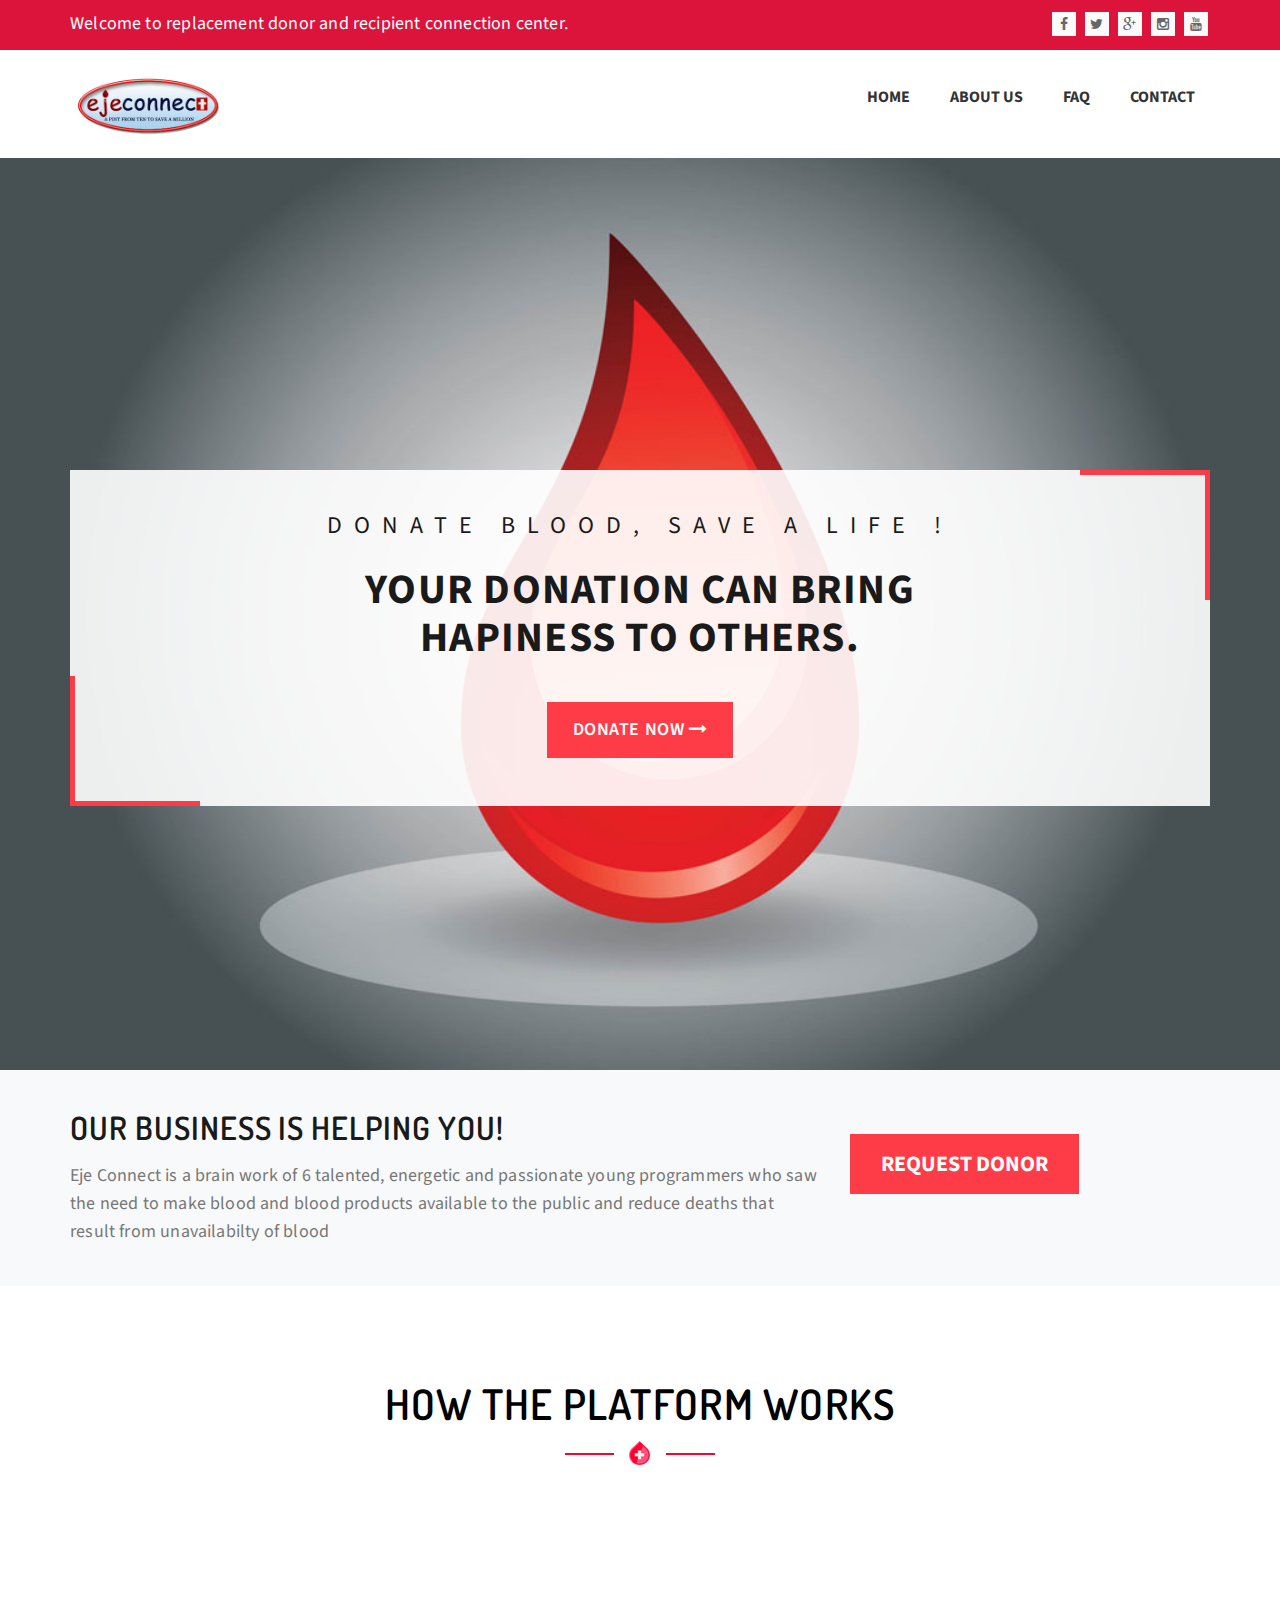
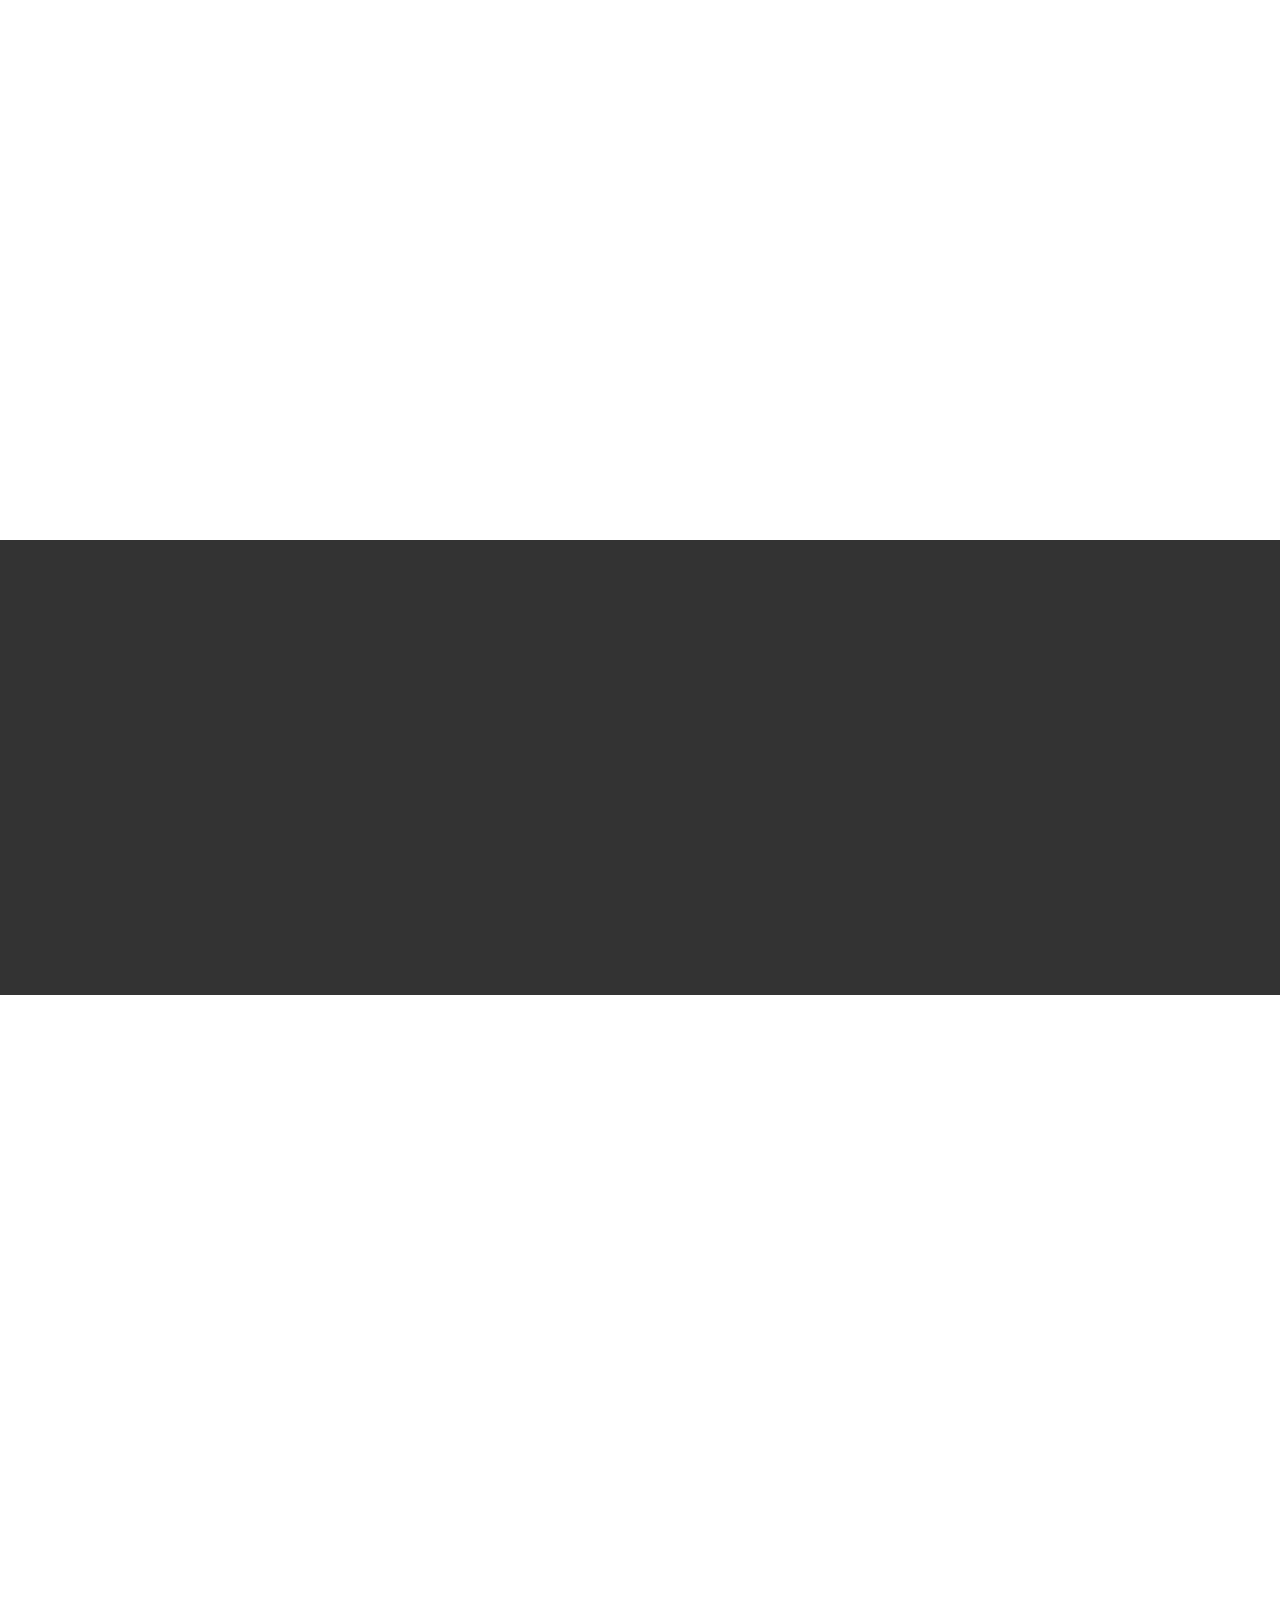
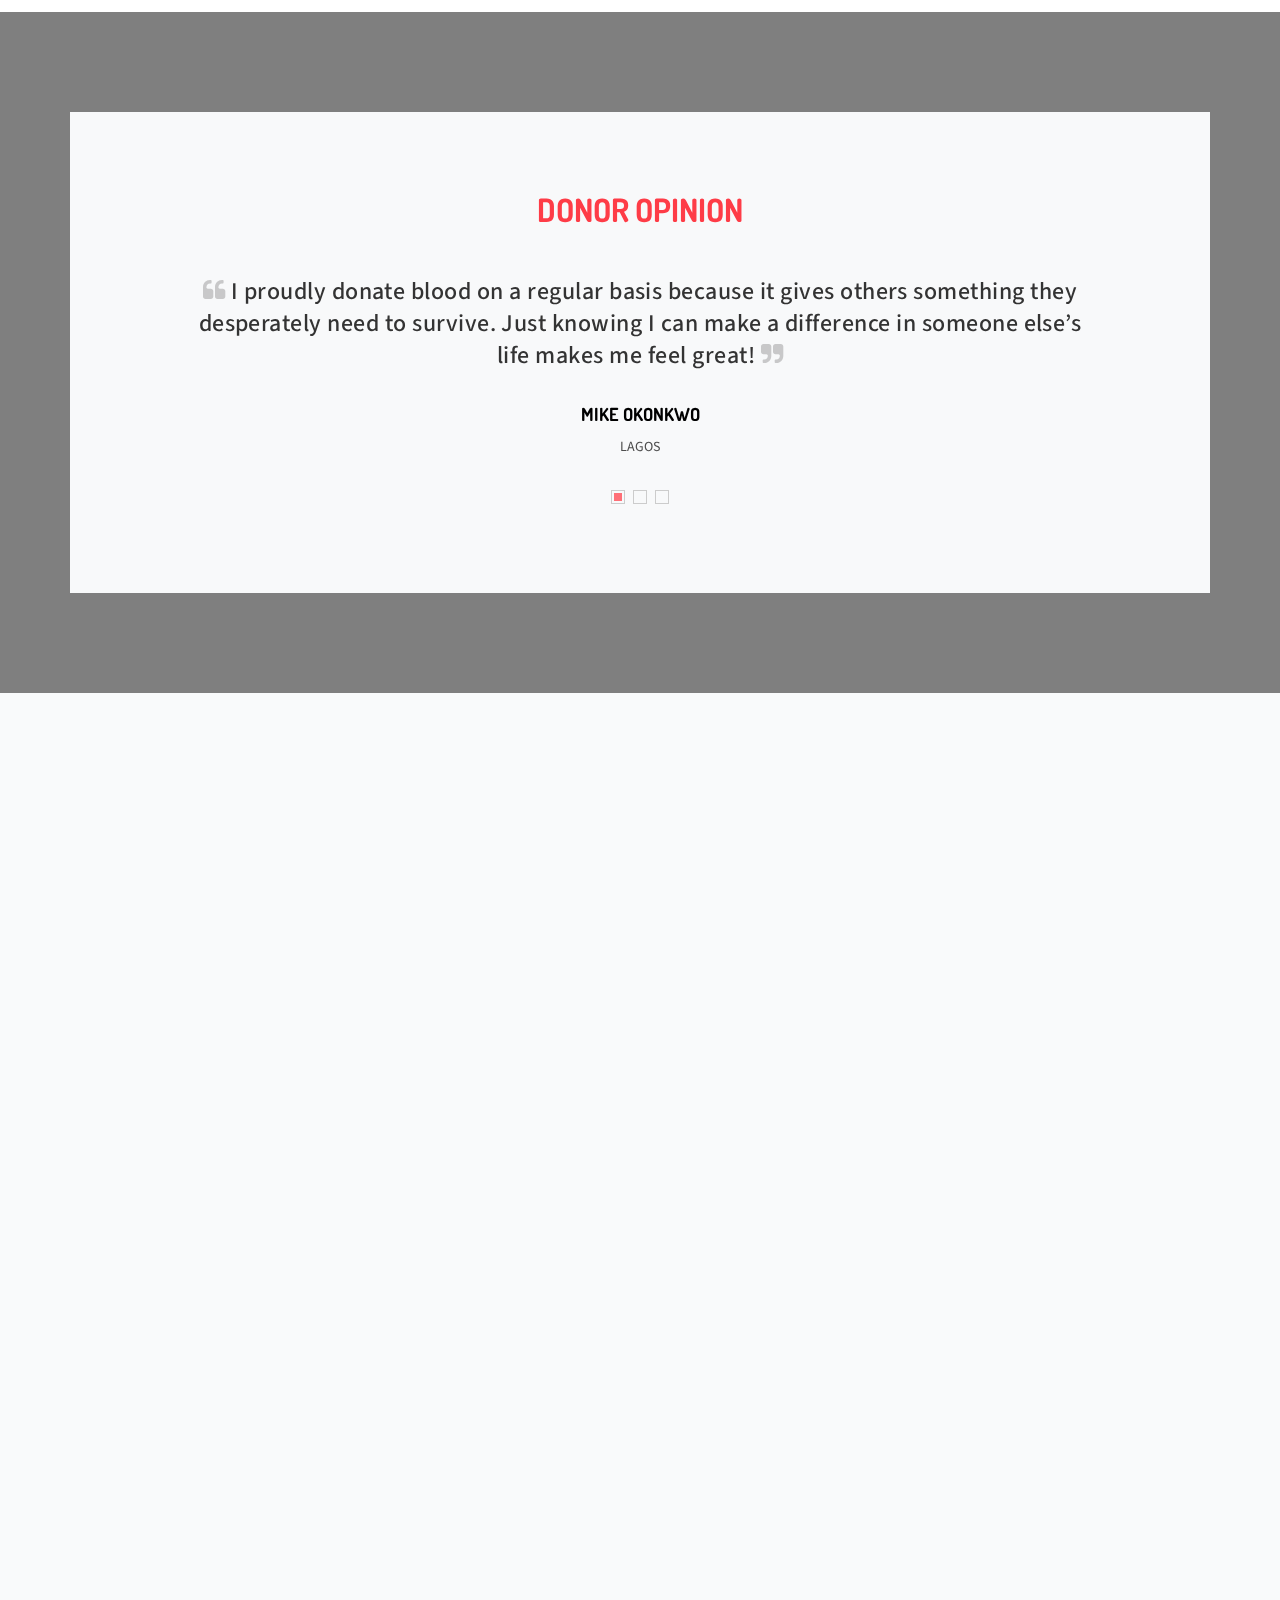
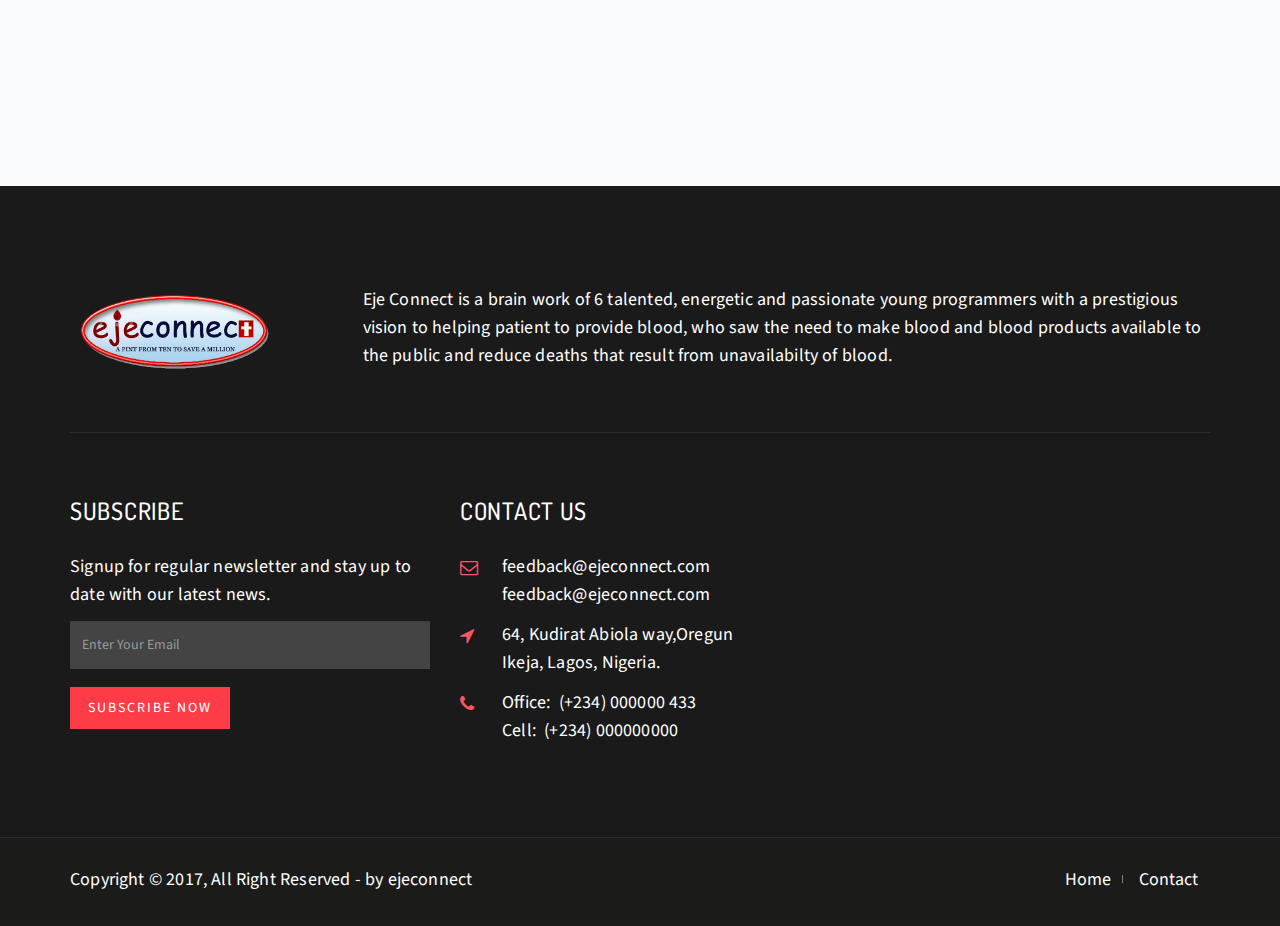
==== index.html @ 63ec58a2 "my commit" ====
<!DOCTYPE html>
 <html lang="en"> 

<head>
        <meta charset="utf-8">
        <title>EJE CONNECT PROJECT</title>
        <meta name="viewport" content="width=device-width, initial-scale=1, maximum-scale=1">
        <meta name="description" content="EJE CONNECT PROJECT">
        <meta name="author" content="xenioushk">
        <link rel="shortcut icon" href="images/favicon.png" />

        

        <!-- The styles -->
        <link rel="stylesheet" href="css/bootstrap.min.css" />
        <link href="css/font-awesome.min.css" rel="stylesheet" type="text/css" >
        <link href="css/animate.css" rel="stylesheet" type="text/css" >
        <link href="css/owl.carousel.css" rel="stylesheet" type="text/css" >
        <link href="css/venobox.css" rel="stylesheet" type="text/css" >
        <link rel="stylesheet" href="css/styles.css" />

    <body> 

<!--
        <div id="preloader">
            <span class="margin-bottom"><img src="images/loader.gif" alt="" /></span>
        </div>
-->

        <!--  HEADER -->

        <header class="main-header clearfix" data-sticky_header="true">

            <div class="top-bar clearfix">

                <div class="container">

                    <div class="row">

                        <div class="col-md-8 col-sm-12">

                            <p>Welcome to replacement donor and recipient connection center.</p>

                        </div>

                        <div class="col-md-4col-sm-12">
                            <div class="top-bar-social">
                                <a href="#"><i class="fa fa-facebook"></i></a>
                                <a href="#"><i class="fa fa-twitter"></i></a>
                                <a href="#"><i class="fa fa-google-plus"></i></a>
                                <a href="#"><i class="fa fa-instagram"></i></a>
                                <a href="#"><i class="fa fa-youtube"></i></a>
                            </div>   
                        </div> 

                    </div>

                </div> <!--  end .container -->

            </div> <!--  end .top-bar  -->

            <section class="header-wrapper navgiation-wrapper">

                <div class="navbar navbar-default">			
                    <div class="container">

                        <div class="navbar-header">
                            <button type="button" class="navbar-toggle" data-toggle="collapse" data-target=".navbar-collapse">
                                <span class="icon-bar"></span>
                                <span class="icon-bar"></span>
                                <span class="icon-bar"></span>
                            </button>
                            <a class="logo" href="index.html"><img alt="" src="images/png1.png" width= 150px></a>
                        </div>

                        <div class="navbar-collapse collapse">
                            <ul class="nav navbar-nav navbar-right">
                                <li class="drop">
                                    <a href="index.html" title="Home Layout 01">Home</a>
                                    
                                </li>
                                <li><a href="about-us.html" title="About Us">About Us</a></li>



<!--
                                <li>
                                    <a href="#">Campaign</a>
                                    <ul class="drop-down">
                                        <li><a href="events.html">All Campaigns</a></li>
                                        <li><a href="event-single.html">Single Campaign</a></li>
                                    </ul>
                                </li>
-->

                                <li class="drop"><a href="faq.html">FAQ</a>
                            
                                </li>

<!--
                                <li>
                                    <a href="#">Blog</a>
                                    <ul class="drop-down">
                                        <li><a href="blog.html">All Posts</a></li> 
                                        <li><a href="single.html">Single Page</a></li>
                                    </ul>
                                </li>
-->

                                <li><a href="contact.html">Contact</a></li>
                            </ul>
                        </div>
                    </div>
                </div>

            </section>

        </header> <!-- end main-header  -->

        <!--  HOME SLIDER BLOCK  -->

        <div class="slider-wrap">

            <div id="slider_1" class="owl-carousel owl-theme">

                <div class="item">
                    <img src="images/jpgblood.jpg" alt="img">
                    <div class="slider-content text-center">
                        <div class="container">

                            <div class="slider-contents-info">
                                <h3>Donate blood, save a life !</h3>
                                <h2>
                                    Your Donation Can bring
                                    <br>
                                    hapiness to others.
                                </h2>
                                <a href="donate.html" class="btn btn-slider">Donate Now <i class="fa fa-long-arrow-right"></i></a>
                            </div> <!-- end .slider-contents-info  -->
                        </div><!-- /.slider-content -->
                    </div>
                </div>

                <div class="item">
                    <img src="images/jpgblood.jpg" alt="img">
                    <div class="slider-content text-center">
                        <div class="container">
                            <div class="slider-contents-info">
                                <h3>Donate blood, save a life !</h3>
                                <h2>
                                    Donate blood and
                                    <br>
                                    inspire others too.
                                </h2>
                                <a href="donate.html" class="btn btn-slider">Donate now<i class="fa fa-long-arrow-right"></i></a>
                                
                            </div><!-- /.slider-content -->
                        </div> <!-- end .slider-contents-info  -->
                    </div>

                </div>
            </div>

        </div>

        <!-- HIGHLIGHT CTA  -->   

        <section class="cta-section-1">
            <div class="container">
                <div class="row">
                    <div class="col-lg-8 col-md-8 col-sm-12 col-xs-12">
                        <h2>Our Business is Helping You!</h2>
                        <p>
                            Eje Connect is a brain work of 6 talented, energetic and passionate young programmers who saw the need to make blood and blood products available to the public and reduce deaths that result from unavailabilty of blood                            
                        </p>
                    </div> <!--  end .col-md-8  -->
                    <div class="col-lg-4 col-md-4 col-sm-12 col-xs-12">
                        <a class="btn btn-cta-1" href="request.html">REQUEST DONOR</a>
                    </div> <!--  end .col-md-4  -->
                </div> <!--  end .row  -->
            </div>
        </section> 

        <!--  SECTION DONATION PROCESS -->

        <section class="section-content-block section-process">

            <div class="container-fluid">

                <div class="row">

                    <div class="col-md-12 col-sm-12 text-center">
                        <h2 class="section-heading"><span>How The Platform Works</span> </h2>
                        
                    </div> <!-- end .col-sm-10  -->                    

                </div> <!--  end .row  -->

                <div class="row wow fadeInUp">

                    <div class="col-lg-3 col-md-6 col-sm-6 col-xs-12">

                        <div class="process-layout">

                            <figure class="process-img">

                                <img src="images/reg.png" width=200px/>
                                <div class="step">
                                    <h3>1</h3>
                                </div>
                            </figure> <!-- end .process-img  -->

                            <article class="process-info">
                                <h2>Register as a donor</h2>   
                                <p>You need to complete a very simple registration form. Which contains all required contact information.</p>
                            </article>

                        </div> <!--  end .process-layout -->

                    </div> <!--  end .col-lg-3 -->



                    <div class="col-lg-3 col-md-6 col-sm-6 col-xs-12">

                        <div class="process-layout">

                            <figure class="process-img">
                                <img src="images/match.jpg" width=200px />
                                <div class="step">
                                    <h3>2</h3>
                                </div>
                            </figure> <!-- end .cau<h5 class="step">1</h5>se-img  -->

                            <article class="process-info">                                   
                                <h2>Get matched to a recepient</h2>
                                <p>You will be alerted when someone in your area needs blood</p>
                            </article>

                        </div> <!--  end .process-layout -->

                    </div> <!--  end .col-lg-3 -->


                    <div class="col-lg-3 col-md-6 col-sm-6 col-xs-12">

                        <div class="process-layout">

                            <figure class="process-img">
                                <img src="images/Maggie_A_donating_blood.jpg" width= 200px />
                                <div class="step">
                                    <h3>3</h3>
                                </div>
                            </figure> <!-- end .process-img  -->

                            <article class="process-info">
                                <h2>Donation</h2>
                                <p>The recepient gets in touch with you to start the donation process.</p>
                            </article>

                        </div> <!--  end .process-layout -->

                    </div> <!--  end .col-lg-3 -->



                    <div class="col-lg-3 col-md-6 col-sm-6 col-xs-12">

                        <div class="process-layout">

                            <figure class="process-img">
                                <img src="images/savelife.jpg" width= 200px />
                                <div class="step">
                                    <h3>4</h3>
                                </div>
                            </figure> <!-- end .process-img  -->

                            <article class="process-info">
                                <h2>Save a life</h2>
                                <p>And You are our hero. You will forever live in your recepient memory </p>
                            </article>

                        </div> <!--  end .process-layout -->

                    </div> <!--  end .col-lg-3 -->

                </div> <!--  end .row --> 

            </div> <!--  end .container  -->

        </section> <!--  end .section-process --> 

        <!--  SECTION COUNTER   -->

        <section class="section-counter"  data-stellar-background-ratio="0.3">

            <div class="container wow fadeInUp">

                <div class="row">

                    <div class="col-lg-4 col-md-6 col-sm-6 col-xs-12">

                        <div class="counter-block-1 text-center">

                            <i class="fa fa-heartbeat icon"></i>
                            <span class="counter">100</span>                            
                            <h4>Success Smile</h4>

                        </div>

                    </div> <!--  end .col-lg-3  -->

                    <div class="col-lg-4 col-md-6 col-sm-6 col-xs-12">

                        <div class="counter-block-1 text-center">

                            <i class="fa fa-stethoscope icon"></i>
                            <span class="counter">100</span>                            
                            <h4>Happy Donors</h4>

                        </div>

                    </div> <!--  end .col-lg-3  -->

                    <div class="col-lg-4 col-md-6 col-sm-6 col-xs-12">

                        <div class="counter-block-1 text-center">

                            <i class="fa fa-users icon"></i>
                            <span class="counter">100</span>                             
                            <h4>Happy Recipient</h4>

                        </div>

                    </div> <!--  end .col-lg-3  -->

                

                </div> <!-- end row  -->

            </div> <!--  end .container  -->

        </section> <!--  end .section-counter -->

        <!--  SECTION APPOINTMENT   -->

        <section class="section-appointment">

            <div class="container wow fadeInUp">

                <div class="row">

                    <div class="col-lg-6 col-md-6 hidden-sm hidden-xs"> 

                        <figure class="appointment-img">
                            <img src="images/pic1.png" alt="appointment image">
                        </figure>
                    </div> <!--  end col-lg-6  -->


                    <div class="col-lg-6 col-md-6 col-sm-12 col-xs-12"> 

                        <div class="appointment-form-wrapper text-center clearfix">
                            <h3 class="join-heading">Request Donor</h3>
                            <form class="appoinment-form"> 
                                <div class="form-group col-md-6">
                                    <input id="your_name" class="form-control" placeholder="Name" type="text">
                                </div>
                                <div class="form-group col-md-6">
                                    <input id="your_email" class="form-control" placeholder="Email" type="email">
                                </div>
                                <div class="form-group col-md-6">
                                    <input id="your_phone" class="form-control" placeholder="Phone" type="text">
                                </div>
                                <div class="form-group col-md-6">
                                    <div class="select-style">                                    
                                        <select class="form-control" name="blood_group">
                                            <option>Blood group needed</option>
                                            <option>A+</option>
                                            <option>B+</option>
                                            <option>AB+</option>
                                            <option>O+</option>
                                            <option>A-</option>
                                            <option>B-</option>
                                            <option>AB-</option>
                                            <option>O-</option>
                                        </select>
                                    </div>
                                </div>

<!--
                                <div class="form-group col-md-6">
                                    <input id="your_date" class="form-control" placeholder="Date" type="text">
                                </div>


                                <div class="form-group col-md-6">
                                    <input id="your_time" class="form-control" placeholder="Time" type="text">
                                </div>
-->

                                <div class="form-group col-md-12 col-sm-12 col-xs-12">
                                    <textarea id="textarea_message" class="form-control" rows="4" placeholder="Your Address..."></textarea>
                                </div>         

                                <div class="form-group col-md-12 col-sm-12 col-xs-12">
                                    <button id="btn_submit" class="btn-submit" type="submit">Submit</button>
                                </div>

                            </form>

                        </div> <!-- end .appointment-form-wrapper  -->

                    </div> <!--  end .col-lg-6 -->

                </div> <!--  end .row  -->

            </div> <!--  end .container -->

        </section>  <!--  end .appointment-section  -->

        <!-- SECTION TESTIMONIAL   -->

        <section class="section-content-block section-client-testimonial">

            <div class="container"> 

                <div class="testimonial-container text-center">

                    <div class="col-md-10 col-md-offset-1 col-sm-12">

                        <div class="testimony-layout-1">
                            <h3 class="people-quote">Donor Opinion</h3>
                            <p class="testimony-text">
                                <i class="fa fa-quote-left" aria-hidden="true"></i>
                                I proudly donate blood on a regular basis because it gives others something they desperately need to survive. Just knowing I can make a difference in someone else’s life makes me feel great!                                 
                                <i class="fa fa-quote-right" aria-hidden="true"></i>
                            </p>

                            <h6>Mike Okonkwo</h6>
                            <span>lagos</span>

                        </div> <!-- end .testimony-layout-1  -->

                    </div> <!--  end col-md-10  -->

                    <div class="col-md-10 col-md-offset-1 col-sm-12">

                        <div class="testimony-layout-1">
                            <h3 class="people-quote">Donor Opinion</h3>
                            <p class="testimony-text">
                                <i class="fa fa-quote-left" aria-hidden="true"></i>
                                I have been a donor since high school. Although I have not been a donor every year, I always want to give to the human race. I love to help others! Moreover it gives a real peace in my mind.                                   
                                <i class="fa fa-quote-right" aria-hidden="true"></i>
                            </p>

                            <h6>Moses Akande</h6>
                            <span>Lagos</span>

                        </div> <!-- end .testimony-layout-1  -->

                    </div> <!--  end col-md-10  -->

                    <div class="col-md-10 col-md-offset-1 col-sm-12">

                        <div class="testimony-layout-1">
                            <h3 class="people-quote">Recipient Opinion</h3>
                            <p class="testimony-text">
                                <i class="fa fa-quote-left" aria-hidden="true"></i>
                                You gave me new life. I'm very grateful to you my donor.                                   
                                <i class="fa fa-quote-right" aria-hidden="true"></i>
                            </p>

                            <h6>Jane Jane</h6>
                            <span>Lagos, Nigeria</span>

                        </div> <!-- end .testimony-layout-1  -->

                    </div> <!--  end col-md-10  --> 

                </div>  <!--  end .row  -->   

            </div> <!-- end .container  -->

        </section> <!--  end .section-client-testimonial --> 

        <!-- SECTION TEAM  -->

<!--
        <section class="section-content-block section-secondary-bg section-our-team">

            <div class="container wow fadeInUp">

                <div class="row section-heading-wrapper">

                    <div class="col-md-12 col-sm-12 text-center">
                        <h2 class="section-heading">Our Volunteers</h2>
                        <p class="section-subheading">The volunteers who give their time and talents help to fulfill our mission.</p>
                    </div>                       

                </div> 

                <div class="row">

                    <div class="col-lg-4 col-md-offset-0 col-md-4 col-md-offset-0 col-sm-8 col-sm-offset-2 col-xs-10 col-xs-offset-1">

                        <div class="team-layout-1">       

                            <figure class="team-member">
                                <a href="#" title="ALEXANDER GARY">
                                    <img src="images/team_9.jpg" alt="ALEXANDER GARY"/>
                                </a>

                            </figure> 

                            <article class="team-info">
                                <h3>ALEXANDER GARY</h3>                                   
                                <h4>Co-Founder</h4>
                            </article>

                            <div class="team-content">

                                <div class="team-social-share text-center clearfix">
                                    <a class="fa fa-facebook rectangle" href="#" title="Facebook"></a>
                                    <a class="fa fa-twitter rectangle" href="#" title="Twitter"></a>
                                    <a class="fa fa-google-plus rectangle" href="#" title="Google Plus"></a>
                                    <a class="fa fa-linkedin rectangle" href="#" title="Linkedin"></a>
                                </div> 

                            </div>                             

                        </div> 

                    </div> 

                    <div class="col-lg-4 col-md-offset-0 col-md-4 col-md-offset-0 col-sm-8 col-sm-offset-2 col-xs-10 col-xs-offset-1">

                        <div class="team-layout-1">       

                            <figure class="team-member">
                                <a href="#" title="MELISSA MUNOZ">
                                    <img src="images/team_6.jpg" alt="MELISSA MUNOZ" />
                                </a>

                            </figure> 

                            <article class="team-info">
                                <h3>MELISSA MUNOZ</h3>                                   
                                <h4>Founder</h4>
                            </article>

                            <div class="team-content">

                                <div class="team-social-share text-center clearfix">
                                    <a class="fa fa-facebook rectangle" href="#" title="Facebook"></a>
                                    <a class="fa fa-twitter rectangle" href="#" title="Twitter"></a>
                                    <a class="fa fa-google-plus rectangle" href="#" title="Google Plus"></a>
                                    <a class="fa fa-linkedin rectangle" href="#" title="Linkedin"></a>
                                </div>

                            </div>                             

                        </div> 

                    </div> 

                    <div class="col-lg-4 col-md-offset-0 col-md-4 col-md-offset-0 col-sm-8 col-sm-offset-2 col-xs-10 col-xs-offset-1">

                        <div class="team-layout-1">       

                            <figure class="team-member">
                                <a href="#" title="JOHN ABRAHAM">
                                    <img src="images/team_7.jpg" alt="JOHN ABRAHAM" />
                                </a>                               

                            </figure>  end. team-member  

                            <article class="team-info">
                                <h3>JOHN ABRAHAM</h3>                                   
                                <h4>Manager</h4>
                            </article>
                            <div class="team-content">

                                <div class="team-social-share text-center clearfix">
                                    <a class="fa fa-facebook rectangle" href="#" title="Facebook"></a>
                                    <a class="fa fa-twitter rectangle" href="#" title="Twitter"></a>
                                    <a class="fa fa-google-plus rectangle" href="#" title="Google Plus"></a>
                                    <a class="fa fa-linkedin rectangle" href="#" title="Linkedin"></a>
                                </div> 

                            </div>                             

                        </div> 

                    </div>   


                </div>  

            </div> 

        </section>   
-->

        <!-- SECTION CTA -->

            
        <section class="section-content-block section-home-blog">

            <div class="container wow fadeInUp">

                <div class="row section-heading-wrapper">

                    <div class="col-md-12 col-sm-12 text-center">
                        <h2 class="section-heading">Feedbacks</h2>
                        <p class="section-subheading">
                            Latest comments from users and news
                        </p>
                    </div> <!-- end .col-md-12  -->

                </div> <!--  end .row  -->

                <div class="row">

                    <div class="col-lg-4 col-md-4 col-sm-12">

                        <div class="latest-news-container"> 

                            
                                <figure>
                                    <img src="images/event_2.jpg" alt="latest news">
                                </figure>
                            

                            <div class="news-content">

                                <h3>
                                    Blood Connects Us All in a Soul
                                </h3>

                                <div class="news-meta-info">
                                    <i class="fa fa-clock-o"></i> April 4, 2017
                                    &nbsp; <i class="fa fa-comment-o"></i> 10 Comments
                                </div>                                

                                <div class="update-details">                                     
                                    In many countries, demand exceeds supply, and blood services face the challenge of making blood available for patient. 
                                </div>

                            </div>

                        </div><!--  end .latest-news-container  -->

                    </div> <!--  end col-lg-4  -->

                    <div class="col-lg-4 col-md-4 col-sm-12">

                        <div class="latest-news-container"> 

                            
                                <figure>
                                    <img src="images/PLAINBLD.png" alt="latest news">
                                </figure>
                            

                            <div class="news-content">

                                <h3>
                                Give Blood and Save Lives
                                </h3>

                                <div class="news-meta-info">
                                    <i class="fa fa-clock-o"></i> April 4, 2017
                                    &nbsp; <i class="fa fa-comment-o"></i> 10 Comments
                                </div>                                

                                <div class="update-details">                                    
                                    To save a life, you don’t need to use muscle. By donating just one unit of blood, you can save three lives or even several lives.
                                </div>

                            </div>

                        </div><!--  end .latest-news-container  -->

                    </div> <!--  end col-lg-4  -->

                    <div class="col-lg-4 col-md-4 col-sm-12">

                        <div class="latest-news-container"> 

                            
                                <figure>
                                    <img src="images/event_2.jpg" alt="latest news">
                                </figure>
                            

                            <div class="news-content">

                                <h3>
                                    Why Should I donate Blood ?
                                </h3>

                                <div class="news-meta-info">
                                    <i class="fa fa-clock-o"></i> April 4, 2017
                                    &nbsp; <i class="fa fa-comment-o"></i> 10 Comments
                                </div>                                

                                <div class="update-details">
                                    Blood is the most precious gift that anyone can give to another person.Donating blood not only saves the life also donors.
                                </div>

                            </div>

                        </div><!--  end .latest-news-container  -->

                    </div> <!--  end col-lg-4  -->

                </div> <!-- end row  -->

            </div> <!-- end .container  -->

        </section> <!--  end .section-latest-blog -->

        <!-- START FOOTER  -->

        <footer>            

            <section class="footer-widget-area footer-widget-area-bg">

                <div class="container">

                    <div class="row">

                        <div class="col-lg-12 col-md-12 col-sm-12 col-xs-12">

                            <div class="about-footer">

                                <div class="row">

                                    <div class="col-lg-3 col-md-3 col-sm-3 col-xs-12">
                                        <img src="images/png1.png" width= 200px/>
                                    </div> <!--  end col-lg-3-->

                                    <div class="col-lg-9 col-md-9 col-sm-9 col-xs-12">
                                        <p>
                                            Eje Connect is a brain work of 6 talented, energetic and passionate young programmers  with a prestigious vision to helping patient to provide blood, who saw the need to make blood and blood products available to the public and reduce deaths that result from unavailabilty of blood.
                                            
                                        </p>
                                    </div> <!--  end .col-lg-9  -->

                                </div> <!--  end .row -->

                            </div> <!--  end .about-footer  -->

                        </div> <!--  end .col-md-12  -->

                    </div> <!--  end .row  -->

                    <div class="row">

                        <div class="col-md-4 col-sm-6 col-xs-12">

                            <div class="footer-widget">
                                <div class="sidebar-widget-wrapper">
                                    <div class="footer-widget-header clearfix">
                                        <h3>Subscribe</h3>
                                    </div>
                                    <p>Signup for regular newsletter and stay up to date with our latest news.</p>
                                    <div class="footer-subscription">
                                        <p>
                                            <input id="mc4wp_email" class="form-control" required="" placeholder="Enter Your Email" name="EMAIL" type="email">
                                        </p>
                                        <p>
                                            <input class="btn btn-default" value="Subscribe Now" type="submit">
                                        </p>
                                    </div>
                                </div>
                            </div>

                        </div> <!--  end .col-md-4 col-sm-12 -->   						                      

                        <div class="col-md-4 col-sm-6 col-xs-12">

                            <div class="footer-widget">

                                <div class="sidebar-widget-wrapper">

                                    <div class="footer-widget-header clearfix">
                                        <h3>Contact Us</h3>
                                    </div>  <!--  end .footer-widget-header --> 


                                    <div class="textwidget">                                       

                                        <i class="fa fa-envelope-o fa-contact"></i> <p><a href="#">feedback@ejeconnect.com</a><br/><a href="#">feedback@ejeconnect.com</a></p>

                                        <i class="fa fa-location-arrow fa-contact"></i> <p>64, Kudirat Abiola way,Oregun<br/>Ikeja, Lagos, Nigeria.</p>

                                        <i class="fa fa-phone fa-contact"></i> <p>Office:&nbsp; (+234) 000000 433<br/>Cell:&nbsp; (+234) 000000000</p>                              

                                    </div>

                                </div> <!-- end .footer-widget-wrapper  -->

                            </div> <!--  end .footer-widget  -->

                        </div> <!--  end .col-md-4 col-sm-12 -->   

                        
                    </div> <!-- end row  -->

                </div> <!-- end .container  -->

            </section> <!--  end .footer-widget-area  -->

            <!--FOOTER CONTENT  -->

            <section class="footer-contents">

                <div class="container">

                    <div class="row clearfix">

                        <div class="col-md-6 col-sm-12">
                            <p class="copyright-text"> Copyright © 2017, All Right Reserved - by ejeconnect </p>

                        </div>  <!-- end .col-sm-6  -->

                        <div class="col-md-6 col-sm-12 text-right">
                            <div class="footer-nav">
                                <nav>
                                    <ul>
                                        <li>
                                            <a href="index.html">Home</a>
                                        </li>
                                    
                                        <li>
                                            <a href="contact.html">Contact</a>
                                        </li>
                                    </ul>
                                </nav>
                            </div> <!--  end .footer-nav  -->
                        </div> <!--  end .col-lg-6  -->

                    </div> <!-- end .row  -->                                    

                </div> <!--  end .container  -->

            </section> <!--  end .footer-content  -->

        </footer>

        <!-- END FOOTER  -->

        <!-- Back To Top Button  -->

        <a id="backTop">Back To Top</a>

        <script src="js/jquery.min.js"></script>
        <script src="js/bootstrap.min.js"></script>
        <script src="js/wow.min.js"></script>
        <script src="js/jquery.backTop.min.js"></script>
        <script src="js/waypoints.min.js"></script>
        <script src="js/waypoints-sticky.min.js"></script>
        <script src="js/owl.carousel.min.js"></script>
        <script src="js/jquery.stellar.min.js"></script>
        <script src="js/jquery.counterup.min.js"></script>
        <script src="js/venobox.min.js"></script>
        <script src="js/custom-scripts.js"></script>
    </body>

</html>
---- css/venobox.css ----
/* ------ venobox.css --------*/
.vbox-overlay *, .vbox-overlay *:before, .vbox-overlay *:after{
    -webkit-backface-visibility: hidden;
    -webkit-box-sizing:border-box;
    -moz-box-sizing:border-box;
    box-sizing:border-box;
}
/* ------- overlay: change here background color and opacity ----- */
.vbox-overlay{
    background: #fdfdfd;
    background: rgba(0,0,0,0.85); 
    width: 100%;
    height: auto;
    position: fixed;
    top: 0;
    left: 0;
    bottom: 0;
    z-index: 9999;
    opacity: 0;
    overflow-x: hidden;
    overflow-y: auto;

}

/* ----- preloader - choose between CIRCLE, IOS, DOTS, QUADS ----- */

/* circle preloader */
.vbox-preloader{
    position:fixed; 
    width:32px; 
    height:32px;
    left:50%; 
    top:50%; 
    margin-left:-16px; 
    margin-top:-16px;
    background-image: url(../images/preload-circle.png);
    text-indent: -100px;
    overflow: hidden;
    -webkit-animation: playload 1.4s steps(18) infinite;
       -moz-animation: playload 1.4s steps(18) infinite;
        -ms-animation: playload 1.4s steps(18) infinite;
         -o-animation: playload 1.4s steps(18) infinite;
            animation: playload 1.4s steps(18) infinite;
}
@-webkit-keyframes playload {
   from { background-position:    0px; }
     to { background-position: -576px; }
}
@-moz-keyframes playload {
   from { background-position:    0px; }
     to { background-position: -576px; }
}
@-ms-keyframes playload {
   from { background-position:    0px; }
     to { background-position: -576px; }
}
@-o-keyframes playload {
   from { background-position:    0px; }
     to { background-position: -576px; }
}
@keyframes playload {
   from { background-position:    0px; }
     to { background-position: -576px; }
}


/* IOS preloader */

/*.vbox-preloader{
    position:fixed; 
    width:32px; 
    height:32px;
    left:50%; 
    top:50%; 
    margin-left:-16px; 
    margin-top:-16px;
    background-image: url(preload-ios.png);
    text-indent: -100px;
    overflow: hidden;
    -webkit-animation: playload 1.4s steps(12) infinite;
       -moz-animation: playload 1.4s steps(12) infinite;
        -ms-animation: playload 1.4s steps(12) infinite;
         -o-animation: playload 1.4s steps(12) infinite;
            animation: playload 1.4s steps(12) infinite;
}

@-webkit-keyframes playload {
   from { background-position:    0px; }
     to { background-position: -384px; }
}
@-moz-keyframes playload {
   from { background-position:    0px; }
     to { background-position: -384px; }
}
@-ms-keyframes playload {
   from { background-position:    0px; }
     to { background-position: -384px; }
}
@-o-keyframes playload {
   from { background-position:    0px; }
     to { background-position: -384px; }
}
@keyframes playload {
   from { background-position:    0px; }
     to { background-position: -384px; }
}
*/


/* dots preloader */
/*
.vbox-preloader{
    position:fixed; 
    width:32px; 
    height:11px;
    left:50%; 
    top:50%; 
    margin-left:-16px; 
    margin-top:-16px;
    background-image: url(preload-dots.png);
    text-indent: -100px;
    overflow: hidden;
    -webkit-animation: playload 1.4s steps(24) infinite;
       -moz-animation: playload 1.4s steps(24) infinite;
        -ms-animation: playload 1.4s steps(24) infinite;
         -o-animation: playload 1.4s steps(24) infinite;
            animation: playload 1.4s steps(24) infinite;
}

@-webkit-keyframes playload {
   from { background-position:    0px; }
     to { background-position: -768px; }
}
@-moz-keyframes playload {
   from { background-position:    0px; }
     to { background-position: -768px; }
}
@-ms-keyframes playload {
   from { background-position:    0px; }
     to { background-position: -768px; }
}
@-o-keyframes playload {
   from { background-position:    0px; }
     to { background-position: -768px; }
}
@keyframes playload {
   from { background-position:    0px; }
     to { background-position: -768px; }
}
*/


/* quads preloader */
/*
.vbox-preloader{
    position:fixed; 
    width:32px; 
    height:10px;
    left:50%; 
    top:50%; 
    margin-left:-16px; 
    margin-top:-16px;
    background-image: url(preload-quads.png);
    text-indent: -100px;
    overflow: hidden;
    -webkit-animation: playload 1.4s steps(12) infinite;
       -moz-animation: playload 1.4s steps(12) infinite;
        -ms-animation: playload 1.4s steps(12) infinite;
         -o-animation: playload 1.4s steps(12) infinite;
            animation: playload 1.4s steps(12) infinite;
}
@-webkit-keyframes playload {
   from { background-position:    0px; }
     to { background-position: -384px; }
}
@-moz-keyframes playload {
   from { background-position:    0px; }
     to { background-position: -384px; }
}
@-ms-keyframes playload {
   from { background-position:    0px; }
     to { background-position: -384px; }
}
@-o-keyframes playload {
   from { background-position:    0px; }
     to { background-position: -384px; }
}
@keyframes playload {
   from { background-position:    0px; }
     to { background-position: -384px; }
}
*/
/* ----- navigation ----- */
.vbox-close{
    cursor: pointer;
    position: fixed;
    top: -1px;
    right: 0;
    width: 46px;
    height: 40px;
    padding: 10px 20px 10px 0;
    display: block;
    background: url(../images/close.gif) no-repeat #161617;
    background-position:10px center;
    color: #fff;
    text-indent: -100px;
    overflow: hidden;
}
.vbox-next, .vbox-prev{
    box-sizing: content-box;
    cursor: pointer;
    position: fixed;
    top: 50%;
    color: #fff;
    width: 30px;
    height: 170px;
    margin-top: -85px;
    text-indent: -100px;
    border: solid transparent; /* Using border instead of padding to keep bg image in place */
    overflow: hidden;
}
.vbox-prev{
    left: 0;
    border-width: 0 30px 0 10px;
    background: url(../images/prev.gif) center center no-repeat;
}
.vbox-next{
    right: 0;
    border-width: 0 10px 0 30px;
    background: url(../images/next.gif) center center no-repeat;
}

.vbox-title{
    width: 100%;
    height: 40px;
    float: left;
    text-align: center;
    line-height: 28px;
    font-size: 12px;
    color: #fff;
    padding: 6px 40px;
    overflow: hidden;
    background: #161617;
    position: fixed;
    display: none;
    top: -1px;
    left: 0;

}
.vbox-num{
    cursor: pointer;
    position: fixed;
    top: -1px;
    left: 0;
    height: 40px;
    display: block;
    color: #fff;
    overflow: hidden;
    line-height: 28px;
    font-size: 12px;
    padding: 6px 10px;
    background: #161617;
    display: none;
}
/* ------- inline window ------ */
.vbox-inline{
    width: 420px;
    height: 315px;
    padding: 10px;
    background: #fff;
    text-align: left;
    margin: 0 auto;
    overflow: auto;
}

/* ------- Video & iFrames window ------ */
.venoframe{
    border: none;
    width: 960px;
    height: 720px;
}
@media (max-width: 992px) {
    .venoframe{
        width: 640px;
        height: 480px;
    }
}
@media (max-width: 767px) {
    .venoframe{
        width: 420px;
        height: 315px;
    }
}
@media (max-width: 460px) {
    .vbox-inline{
        width: 100%;
    }

    .venoframe{
        width: 100%;
        height: 260px;
    }
}

/* ------- PLease do NOT edit this! (or do it at your own risk) ------ */
.vbox-open{
    overflow: hidden;
}
.vbox-container{
    position: relative;
    background: #000;
    width: 100%;
    max-width: 1200px;
    margin: 0 auto;
    padding: 0 15px;
}
.vbox-content{
    text-align: center;
    float: left;
    width: 100%;
    position: relative;
    overflow: hidden;
}
.vbox-container img{
    max-width: 100%;
    height: auto;
}
---- css/styles.css ----
/**
 * File: styles.css
 * Description : Contains all necessary styling for the Blood Donation - Activism & Campaign HTML5 Template
 * Author: xenioushk
 * URL: https://themeforest.net/user/xenioushk
 * Project: Blood Donation - Activism & Campaign HTML5 Template
 * Version: 1.0.1
 * Last Update: 21-11-2017
 **/
/*========================================================================*/
/*   TABLE OF CONTENT
/*========================================================================*/
/*
/*      01. GENERAL STYLING
/*      02. HEADER
/*      03. MAIN NAVIGATION MENU
/*      04. HOME PAGE
/*      05. BLOG LAYOUT
/*      06. BLOG SINGLE PAGE
/*      07. EVENTS/CAMPAIGN PAGE
/*      08. ABOUT US PAGE
/*      09. GALLERY PAGE
/*      10. SERVICE PAGE
/*      11. 404 PAGE
/*      12. FOOTER
/*      13. SIDEBAR & WIDGETS
/*      14. RESPONSIVE STYLING
/*
/*========================================================================*/
@import url('https://fonts.googleapis.com/css?family=Dosis:400,500,600|Source+Sans+Pro:400,600,700');
/**
 * html5doctor.com Reset Stylesheet (Eric Meyer's Reset Reloaded + HTML5 baseline)
 * v1.6.1 2010-09-17 | Authors: Eric Meyer & Richard Clark
 * html5doctor.com/html-5-reset-stylesheet/
 */
html,
body,
div,
span,
object,
iframe,
h1,
h2,
h3,
h4,
h5,
h6,
p,
blockquote,
pre,
abbr,
address,
cite,
code,
del,
dfn,
em,
img,
ins,
kbd,
q,
samp,
small,
strong,
sub,
sup,
var,
b,
i,
dl,
dt,
dd,
ol,
ul,
li,
fieldset,
form,
label,
legend,
table,
caption,
tbody,
tfoot,
thead,
tr,
th,
td,
article,
aside,
canvas,
details,
figcaption,
figure,
footer,
header,
hgroup,
menu,
nav,
section,
summary,
time,
mark,
audio,
video {
  margin: 0;
  padding: 0;
  border: 0;
  font-size: 100%;
  font: inherit;
  vertical-align: baseline;
}
article,
aside,
details,
figcaption,
figure,
footer,
header,
hgroup,
menu,
nav,
section {
  display: block;
}
blockquote,
q {
  quotes: none;
}
blockquote:before,
blockquote:after,
q:before,
q:after {
  content: "";
  content: none;
}
ins {
  background-color: #ff9;
  color: #000;
  text-decoration: none;
}
mark {
  background-color: #ff9;
  color: #000;
  font-style: italic;
  font-weight: bold;
}
del {
  text-decoration: line-through;
}
abbr[title],
dfn[title] {
  border-bottom: 1px dotted;
  cursor: help;
}
table {
  border-collapse: collapse;
  border-spacing: 0;
}
hr {
  display: block;
  height: 1px;
  border: 0;
  border-top: 1px solid #ccc;
  margin: 1em 0;
  padding: 0;
}
input,
select {
  vertical-align: middle;
}
/* Remove margins for navigation lists */
nav ul,
nav li {
  margin: 0;
  list-style: none;
  list-style-image: none;
}
small {
  font-size: 85%;
}
strong,
th {
  font-weight: bold;
}
td {
  vertical-align: top;
}
textarea {
  overflow: auto;
}
/* www.sitepoint.com/blogs/2010/08/20/ie-remove-textarea-scrollbars/ */
/* Align checkboxes, radios, text inputs with their label by: Thierry Koblentz tjkdesign.com/ez-css/css/base.css ; */
input[type="radio"] {
  vertical-align: text-bottom;
}
input[type="checkbox"] {
  vertical-align: bottom;
}
.ie7 input[type="checkbox"] {
  vertical-align: baseline;
}
.ie6 input {
  vertical-align: text-bottom;
}
/* Webkit browsers add a 2px margin outside the chrome of form elements */
button,
input,
select,
textarea {
  margin: 0;
}
/***********************************************************************************************/
/* 01. GENERAL STYLING  */
/***********************************************************************************************/
body {
  font: 18px/28px 'Source Sans Pro', sans-serif;
  color: #4d4d4d;
  font-style: normal;
  font-weight: 400;
  position: relative;
}
img {
  max-width: 100%;
}
a {
  color: #FE3C47;
  text-decoration: none;
  -webkit-transition: all 0.3s ease-out;
  -moz-transition: all 0.3s ease-out;
  -o-transition: all 0.3s ease-out;
  transition: all 0.3s ease-out;
}
a:hover,
a:focus {
  color: #d3010d;
  text-decoration: none;
}
blockquote {
  font: 'Source Sans Pro', sans-serif;
  color: #333333;
}
h1,
h2,
h3,
h4,
h5,
h6 {
  font-family: 'Dosis', sans-serif;
  font-style: normal;
  font-weight: 700;
  color: #000000;
  line-height: 36px;
  margin: 0 0 16px 0;
}
h1 {
  font-size: 56px;
}
h2 {
  font-size: 48px;
}
h2 + p {
  margin-top: 12px;
}
h3 {
  font-size: 36px;
}
h3 + p {
  margin-top: 12px;
}
h4 {
  font-size: 24px;
}
h4 + p {
  margin-top: 12px;
}
h5 {
  font-size: 20px;
}
h6 {
  font-size: 16px;
}
* + p {
  margin-top: 12px;
}
p {
  font: 18px/28px 'Source Sans Pro', sans-serif;
  color: #4d4d4d;
  font-style: normal;
  font-weight: 400;
  letter-spacing: 0.01em;
  margin: 0 0 12px;
  padding: 0;
}
ul,
li {
  list-style-type: none;
}
input[type=text],
input[type=password],
input[type=submit],
input[type=button],
textarea {
  -webkit-border-radius: 0;
  -moz-border-radius: 0;
  border-radius: 0;
  -webkit-background-clip: padding-box;
  -moz-background-clip: padding;
  background-clip: padding-box;
  -webkit-box-shadow: 0 0 0 0 rgba(0, 0, 0, 0);
  -moz-box-shadow: 0 0 0 0 rgba(0, 0, 0, 0);
  box-shadow: 0 0 0 0 rgba(0, 0, 0, 0);
}
input[type=text]:focus,
input[type=password]:focus,
input[type=submit]:focus,
input[type=button]:focus,
textarea:focus {
  -webkit-box-shadow: 0 0 0 0 rgba(0, 0, 0, 0);
  -moz-box-shadow: 0 0 0 0 rgba(0, 0, 0, 0);
  box-shadow: 0 0 0 0 rgba(0, 0, 0, 0);
}
strong {
  font-weight: 600;
}
#preloader {
  background: #ffffff;
  height: 100%;
  position: fixed;
  width: 100%;
  z-index: 9999;
}
#preloader span {
  left: 50%;
  margin-left: -15px;
  margin-top: -15px;
  position: absolute;
  top: 50%;
}
#backTop {
  width: 16px;
  height: 16px;
  padding: 10px;
  border-radius: 0px;
  text-indent: -9999px;
  cursor: pointer;
  z-index: 999999999;
  display: none;
  box-sizing: content-box;
  -webkit-box-sizing: content-box;
  opacity: 1;
  -webkit-transition: opacity 0.2s ease-out;
  -moz-transition: opacity 0.2s ease-out;
  -o-transition: opacity 0.2s ease-out;
  transition: opacity 0.2s ease-out;
}
#backTop:hover {
  opacity: 1;
}
#backTop:after {
  position: absolute;
  content: '-';
  width: 16px;
  height: 16px;
  text-align: center;
  top: 0;
  left: 0;
  color: #FFF;
}
#backTop.custom {
  background-color: #FE3C47;
  background-image: url('../images/uparr-48-b.png');
  background-repeat: no-repeat;
  background-position: center center;
  background-size: cover;
  border: 0px solid #ffa1a7;
  -webkit-transition: 0.2s 0.2s ease-out;
  -moz-transition: 0.2s 0.2s ease-out;
  -o-transition: 0.2s 0.2s ease-out;
  transition: 0.2s 0.2s ease-out;
}
#backTop.custom:hover {
  background-color: #ffffff;
  border: 0px solid #d3010d;
}
.text-bold {
  font-weight: bold;
}
.capitalize {
  text-transform: capitalize;
}
.uppercase {
  text-transform: uppercase;
}
.alert,
.progress,
.pre {
  -webkit-border-radius: 0px;
  -moz-border-radius: 0px;
  border-radius: 0px;
  -webkit-background-clip: padding-box;
  -moz-background-clip: padding;
  background-clip: padding-box;
}
.margin-top-5 {
  margin-top: 5px;
}
.margin-top-30 {
  margin-top: 30px;
}
.margin-top-20 {
  margin-top: 20px;
}
.margin-top-11 {
  margin-top: 11px;
}
.margin-bottom-5 {
  margin-bottom: 5px;
}
.margin-bottom-11 {
  margin-bottom: 11px;
}
.margin-bottom-80 {
  margin-bottom: 80px;
}
.margin-right-0 {
  margin-right: 0px;
}
.padding-left-0 {
  padding-left: 0px;
}
.padding-right-0 {
  padding-right: 0px;
}
.padding-right-5 {
  padding-right: 5px;
}
.padding-right-11 {
  padding-right: 11px;
}
.no-padding {
  padding: 0px;
}
.inline li {
  display: inline-block;
  margin-right: 24px;
}
.inline li:last-child {
  margin-right: 0;
}
.narrow-p {
  margin: 0 auto 1.5em;
  width: 30%;
}
.fr {
  float: right;
}
.fl {
  float: left;
}
.cb {
  clear: both;
}
.db {
  display: block;
}
.overflow-hidden {
  overflow: hidden;
}
span.border-light-dotted {
  border-bottom: 1px dotted #FE3C47;
}
span.border-bold-dashed {
  border-bottom: 2px dashed #FE3C47;
}
blockquote {
  padding: 12px 26px 26px 42px;
  margin: 0 0 20px;
  font-size: 14px;
  font-family: 'Source Sans Pro', sans-serif;
  background: #FFFFFF;
  position: relative;
  border: 1px solid #CCCCCC;
  border-left: 4px solid #4d4d4d;
  -webkit-transition: 0.3s 0.2s ease-out;
  -moz-transition: 0.3s 0.2s ease-out;
  -o-transition: 0.3s 0.2s ease-out;
  transition: 0.3s 0.2s ease-out;
}
blockquote:hover {
  border: 1px solid #a6a6a6;
  border-left: 4px solid #4d4d4d;
}
blockquote p {
  font-size: 14px;
  line-height: 24px;
}
blockquote:before {
  display: block;
  position: absolute;
  left: 12px;
  top: 14px;
  content: "\f10d";
  font-family: 'FontAwesome';
  font-size: 15px;
  color: #d6d6d6;
  font-style: normal;
  font-weight: normal;
  line-height: 1;
  -webkit-font-smoothing: antialiased;
  -moz-osx-font-smoothing: grayscale;
}
blockquote.testimonial {
  background: #FFFFFF;
  border-top: 1px solid #CCCCCC;
  border-right: 1px solid #CCCCCC;
  border-bottom: 1px solid #CCCCCC;
  margin-bottom: 0;
}
cite {
  text-align: right;
  display: block;
}
cite:before {
  margin-right: 4px;
}
.bq-author {
  padding: 16px 0 0 110px;
  position: relative;
}
.bq-author:before {
  content: "";
  display: block;
  position: absolute;
  top: -1px;
  left: 69px;
  width: 0;
  height: 0;
  border-left: 22px solid transparent;
  border-right: 0 solid transparent;
  border-top: 22px solid #dcdcdc;
  z-index: 2;
}
.bq-author:after {
  content: "";
  display: block;
  position: absolute;
  top: -1px;
  left: 70px;
  width: 0;
  height: 0;
  border-left: 20px solid transparent;
  border-right: 0 solid transparent;
  border-top: 20px solid #fff;
  z-index: 3;
}
.bq-author h6 {
  margin-bottom: 6px;
}
.bq-author .bq-author-info {
  font-size: 12px;
}
ol li {
  padding: 0;
  margin: 0 0 10px 25px;
  list-style-type: decimal;
}
.section-container {
  margin: 24px 0 0 0;
}
.section-heading {
  position: relative;
  font-size: 42px;
  margin-bottom: 20px;
  text-transform: uppercase;
  font-family: 'Dosis', sans-serif;
  letter-spacing: 0.03em;
  font-weight: 600;
  color: #000000;
}
.section-heading:after {
  background-image: url('../images/separator.png');
  background-position: center center;
  background-repeat: no-repeat;
  content: "";
  height: 24px;
  left: 50%;
  margin-left: -75px;
  position: absolute;
  top: 55px;
  width: 150px;
}
.section-heading span {
  font-style: 400;
  color: #000000;
}
.section-heading-alt {
  color: #FFFFFF;
}
.section-heading-alt span {
  font-style: 400;
  color: #FFFFFF;
}
.section-subheading {
  font-size: 22px;
  line-height: 32px;
  font-weight: 400;
  font-family: 'Dosis', sans-serif;
  color: #4d4d4d;
  margin-bottom: 24px;
  padding: 30px 0 0 24px;
  word-spacing: 0.03em;
}
.section-subheading-alt {
  color: #FFFFFF;
}
.accordion .panel {
  margin-bottom: 3px;
  -moz-border-radius: 0px;
  -webkit-border-radius: 0px;
  border-radius: 0px;
}
.accordion .panel .panel-title a {
  display: block;
}
span.label {
  margin-right: 1px;
  -moz-border-radius: 0px;
  -webkit-border-radius: 0px;
  border-radius: 0px;
  font-size: 100%;
}
#btn,
.btn {
  text-align: center;
  -webkit-transition: 0.3s 0.2s ease-out;
  -moz-transition: 0.3s 0.2s ease-out;
  -o-transition: 0.3s 0.2s ease-out;
  transition: 0.3s 0.2s ease-out;
}
#btn:hover,
.btn:hover {
  color: #000000;
}
.btn-dynamism {
  -webkit-border-radius: 0px;
  -moz-border-radius: 0px;
  border-radius: 0px;
  -webkit-background-clip: padding-box;
  -moz-background-clip: padding;
  background-clip: padding-box;
  padding: 12px 42px;
}
.btn-dynamism:hover {
  background: #FE3C47;
  color: #FFFFFF;
}
.btn-custom {
  text-transform: uppercase;
  text-align: center;
  -webkit-transition: 0.3s 0.2s ease-out;
  -moz-transition: 0.3s 0.2s ease-out;
  -o-transition: 0.3s 0.2s ease-out;
  transition: 0.3s 0.2s ease-out;
  border: 1px solid #CCCCCC;
  background: #FE3C47;
  color: #FFFFFF;
  -webkit-border-radius: 0px;
  -moz-border-radius: 0px;
  border-radius: 0px;
  -webkit-background-clip: padding-box;
  -moz-background-clip: padding;
  background-clip: padding-box;
  padding: 12px 14px;
}
.btn-custom:hover {
  border-color: #a6a6a6;
  color: #FE3C47;
  background: #FFFFFF;
}
.btn-custom-inverse {
  text-align: center;
  -webkit-transition: 0.3s 0.2s ease-out;
  -moz-transition: 0.3s 0.2s ease-out;
  -o-transition: 0.3s 0.2s ease-out;
  transition: 0.3s 0.2s ease-out;
  border: 1px solid #CCCCCC;
  color: #FE3C47;
  background: #FFFFFF;
  -webkit-border-radius: 5px;
  -moz-border-radius: 5px;
  border-radius: 5px;
  -webkit-background-clip: padding-box;
  -moz-background-clip: padding;
  background-clip: padding-box;
  padding: 12px 14px;
}
.btn-custom-inverse:hover {
  background: #FE3C47;
  color: #FFFFFF;
}
a.btn-load-more {
  margin-bottom: -36px;
  margin-top: 48px;
  -webkit-border-radius: 0px;
  -moz-border-radius: 0px;
  border-radius: 0px;
  -webkit-background-clip: padding-box;
  -moz-background-clip: padding;
  background-clip: padding-box;
  background: transparent;
  color: #FE3C47;
  background: #FFFFFF;
  border: 1px solid #FE3C47;
  padding: 12px 24px;
  font-weight: 600;
  letter-spacing: 0.05em;
  text-transform: uppercase;
  -webkit-transition: 0.3s 0.2s ease-out;
  -moz-transition: 0.3s 0.2s ease-out;
  -o-transition: 0.3s 0.2s ease-out;
  transition: 0.3s 0.2s ease-out;
}
a.btn-load-more:hover {
  color: #FFFFFF;
  background: #FE3C47;
  border: 1px solid #FE3C47;
}
.button {
  display: inline-block;
  -webkit-border-radius: 5px;
  -moz-border-radius: 5px;
  border-radius: 5px;
  -webkit-background-clip: padding-box;
  -moz-background-clip: padding;
  background-clip: padding-box;
  color: white;
  font-weight: bold;
  height: 3em;
  line-height: 1em;
  padding: 1em;
}
.small-button {
  display: inline-block;
  -webkit-border-radius: 0px;
  -moz-border-radius: 0px;
  border-radius: 0px;
  -webkit-background-clip: padding-box;
  -moz-background-clip: padding;
  background-clip: padding-box;
  color: #000000;
  font-weight: bold;
  height: 0;
  line-height: 0;
  padding: 1em 1em;
  margin: 6px 0;
  width: 100%;
}
.text-highlighter {
  color: #FE3C47;
}
.text-highlighter-white {
  color: #FFFFFF;
}
#comment_btn {
  -webkit-border-radius: 0px;
  -moz-border-radius: 0px;
  border-radius: 0px;
  -webkit-background-clip: padding-box;
  -moz-background-clip: padding;
  background-clip: padding-box;
  text-align: center;
  -webkit-transition: 0.3s 0.2s ease-out;
  -moz-transition: 0.3s 0.2s ease-out;
  -o-transition: 0.3s 0.2s ease-out;
  transition: 0.3s 0.2s ease-out;
  border: 1px solid #CCCCCC;
  -webkit-box-shadow: 0 1px 1px 0 rgba(0, 0, 0, 0.1);
  -moz-box-shadow: 0 1px 1px 0 rgba(0, 0, 0, 0.1);
  box-shadow: 0 1px 1px 0 rgba(0, 0, 0, 0.1);
  background: transparent;
  color: #333333;
  padding: 6px 12px;
}
#comment_btn:hover {
  border: 1px solid #FE3C47;
  color: #FE3C47;
  background: transparent;
}
#contact-form .p-errors label {
  color: lightcoral;
}
#contact-form .p-errors input[type="text"],
#contact-form .p-errors input[type="email"],
#contact-form .p-errors textarea {
  border-color: lightcoral;
}
.wp-caption {
  text-align: center;
}
.wp-caption .wp-caption-text {
  margin-bottom: 0px;
  font-size: 12px;
  font-style: italic;
  line-height: 34px;
}
.sticky {
  margin-bottom: 21px;
  background: #FFFFFF;
}
/*------------------------------ Gallery Caption  ---------------------------------*/
/*------------------------------ By Post Author ---------------------------------*/
/***********************************************************************************************/
/* 02. HEADER */
/***********************************************************************************************/
.main-header {
  height: auto;
  left: 0;
  position: relative;
  /*position: relative;*/
  top: 0;
  width: 100%;
  z-index: 1000;
    background: antiquewhite;
}
.sticky-wrapper {
  background: #ffffff;
}
.navgiation-wrapper {
  background: #ffffff;
}
.top-bar {
  background-color: crimson;
  line-height: 42px;
  color: #FFFFFF;
  font-size: 14px;
}
.top-bar i {
  color: #FFFFFF;
  margin-right: 5px;
  display: inline-block;
}
.top-bar a {
  color: #FFFFFF;
}
.top-bar p {
  margin-top: 10px;
  color: #FFFFFF;
}
.top-bar-social {
  float: right;
  margin-right: 12px;
  color: #FFFFFF;
  font-size: 16px;
  margin-top: 5px;
  border: 0px solid #FFF;
  letter-spacing: 1px;
  text-transform: uppercase;
  -webkit-border-radius: 0px;
  -moz-border-radius: 0px;
  border-radius: 0px;
  -webkit-background-clip: padding-box;
  -moz-background-clip: padding;
  background-clip: padding-box;
}
.top-bar-social a {
  display: inline-block;
  -webkit-transition: all 0.3s ease-out;
  -moz-transition: all 0.3s ease-out;
  -o-transition: all 0.3s ease-out;
  transition: all 0.3s ease-out;
}
.top-bar-social a i.fa {
  width: 24px;
  height: 24px;
  -webkit-border-radius: 0px;
  -moz-border-radius: 0px;
  border-radius: 0px;
  -webkit-background-clip: padding-box;
  -moz-background-clip: padding;
  background-clip: padding-box;
  text-align: center;
  color: #666;
  background: #fafafa;
  line-height: 24px;
  font-size: 14px;
  position: relative;
  top: -2px;
}
.top-bar-social a:hover i.fa {
  color: #FE3C47;
  background: #fafafa;
}
.sticky-header {
  height: auto;
  left: 0;
  position: absolute;
  top: 0;
  width: 100%;
  z-index: 1000;
}
.sticky-header .top-bar {
  background: rgba(254, 60, 71, 0.9);
}
.sticky-header .navgiation-wrapper {
  background: rgba(255, 255, 255, 0.97);
}
.sticky-header .sticky-wrapper {
  background: transparent !important;
}
.stuck {
  position: fixed;
  top: 0;
  left: 0px;
  right: 0px;
  z-index: 99;
  opacity: 1;
  -webkit-transition: opacity 0.3s ease-out;
  -moz-transition: opacity 0.3s ease-out;
  -o-transition: opacity 0.3s ease-out;
  transition: opacity 0.3s ease-out;
  background: rgba(255, 255, 255, 0.97);
  width: 100%;
  padding: 0px;
  margin: 0 !important;
}
.logo {
  margin-top: 32px;
  margin-bottom: 0;
}
.header-container {
  border-bottom: 0px solid #EEEEEE;
  padding-bottom: 0px;
  box-shadow: 0px 0px 2px -4px rgba(0, 0, 0, 0.2);
  -webkit-transition: 0.2s 0.2s ease-out;
  -moz-transition: 0.2s 0.2s ease-out;
  -o-transition: 0.2s 0.2s ease-out;
  transition: 0.2s 0.2s ease-out;
}
/***********************************************************************************************/
/* 03. MAIN NAVIGATION MENU */
/***********************************************************************************************/
a.logo {
  margin-top: 10px;
  display: inline-block;
}
a.logo img {
  display: block;
}
.navbar-default {
  border: none;
  background: transparent;
  margin-bottom: 0px;
  padding: 12px 0;
}
.navbar-default .navbar-nav {
  margin-top: 10px;
}
.navbar-default .navbar-nav > li {
  margin-left: 10px;
}
.navbar-default .navbar-nav > li > a {
  font-family: 'Source Sans Pro', sans-serif;
  font-weight: 700;
  font-size: 16px;
  color: #333333;
  text-transform: uppercase;
  padding-bottom: 24px;
}
.navbar-default .navbar-nav > li > a:hover {
  color: #000000;
}
.navbar-default .navbar-nav li.drop {
  position: relative;
}
.navbar-default .navbar-nav li ul.drop-down {
  margin: 0;
  padding: 0;
  position: absolute;
  top: 71px;
  left: 0;
  width: 190px;
  visibility: hidden;
  opacity: 0;
  z-index: 3;
  text-align: left;
  -webkit-transition: all 0.3s ease-out;
  -moz-transition: all 0.3s ease-out;
  -o-transition: all 0.3s ease-out;
  transition: all 0.3s ease-out;
}
.navbar-default .navbar-nav li ul.drop-down li {
  list-style: none;
  display: block;
  margin: 0;
}
.navbar-default .navbar-nav li ul.drop-down li ul.drop-down.level3 {
  -webkit-transform: rotateX(0deg);
  -moz-transform: rotateX(0deg);
  -ms-transform: rotateX(0deg);
  -o-transform: rotateX(0deg);
  transform: rotateX(0deg);
  -webkit-transform: rotateX(-90deg);
  -moz-transform: rotateX(-90deg);
  -ms-transform: rotateX(-90deg);
  -o-transform: rotateX(-90deg);
  transform: rotateX(-90deg);
  top: 0px;
  left: 100%;
  border-bottom: none;
}
.navbar-default .navbar-nav li ul.drop-down li a {
  font-family: 'Source Sans Pro', sans-serif;
  font-weight: 700;
  font-size: 15px;
  display: inline-block;
  text-decoration: none;
  display: block;
  color: #000000;
  padding: 12px 20px;
  text-transform: uppercase;
  background: rgba(255, 255, 255, 0.9);
  margin: 0;
  border: none;
}
.navbar-default .navbar-nav li ul.drop-down li a:hover {
  background: rgba(0, 0, 0, 0.9);
  color: #FFFFFF;
}
.navbar-default .navbar-nav li ul.drop-down li:hover ul.drop-down.level3 {
  -webkit-transform: rotateX(0deg);
  -moz-transform: rotateX(0deg);
  -ms-transform: rotateX(0deg);
  -o-transform: rotateX(0deg);
  transform: rotateX(0deg);
}
.navbar-default .navbar-nav li ul.drop-down li:last-child {
  border-bottom: none;
}
.navbar-default .navbar-nav li:hover > ul.drop-down {
  visibility: visible;
  opacity: 1;
}
header.one-page .navbar-nav > li {
  margin-left: 0;
}
header.one-page .navbar-nav > li > a span {
  color: #FE3C47;
}
.menu-container {
  border: 5px solid rgba(0, 0, 0, 0.5);
  background: rgba(0, 0, 0, 0.8);
  margin-top: 20px;
  padding: 0px 20px;
}
.menu-container .navbar-nav li ul.drop-down {
  top: 66px;
}
/***********************************************************************************************/
/* 04. HOME PAGE */
/***********************************************************************************************/
.section-content-block {
  padding: 100px 0 100px 0;
  background: #FFFFFF;
}
.section-pure-white-bg {
  background: #FFFFFF !important;
}
.section-secondary-bg {
  background: #F9FAFB !important;
}
.section-heading-wrapper {
  margin-bottom: 32px;
}
.home-page-section-heading span {
  font-size: 16px;
  font-weight: normal;
  font-style: italic;
  color: #676767;
}
.home-page-section-sub-heading {
  font-size: 26px;
  line-height: 32px;
  font-style: italic;
  color: #808080;
}
.slider-wrap {
  clear: both;
}
#slider_1 {
  position: relative;
  text-align: center;
}
#slider_1 .item img {
  display: block;
  width: 100%;
  height: auto;
}
#slider_1 .slider-content {
  position: absolute;
  top: 50%;
  transform: translateY(-50%);
  width: 100%;
}
#slider_1 .slider-content p {
  color: #1A1A1A;
}
#slider_1 .slider-content h3 {
  font-family: 'Source Sans Pro', sans-serif;
  color: #1A1A1A;
  font-size: 32px;
  font-weight: 700;
  text-transform: uppercase;
  letter-spacing: 0.5em;
  line-height: 50px;
  margin: 16px 0 0;
}
#slider_1 .slider-content h2 {
  letter-spacing: 0.03em;
  position: relative;
  overflow: hidden;
  font-family: 'Source Sans Pro', sans-serif;
  font-size: 60px;
  line-height: 70px;
  font-weight: 700;
  margin: 24px 0 0;
  color: #1A1A1A;
  text-transform: uppercase;
}
#slider_1 .slider-content h2 span {
  padding: 0 3px;
  font-weight: 400;
}
#slider_1 .slider-content a.btn-slider {
  font-size: 18px;
  margin-top: 40px;
  background: #FE3C47;
  border: 2px solid #FE3C47;
  color: #FFFFFF;
  line-height: 32px;
  padding: 10px 24px;
  text-transform: uppercase;
  font-weight: 600;
  text-align: left;
  letter-spacing: 0.03em;
  -webkit-border-radius: 0px;
  -moz-border-radius: 0px;
  border-radius: 0px;
  -webkit-background-clip: padding-box;
  -moz-background-clip: padding;
  background-clip: padding-box;
}
#slider_1 .slider-content a.btn-slider:hover {
  background: #fe0917;
  border: 2px solid #FE3C47;
  color: #FFFFFF;
}
#slider_1 .slider-contents-info {
  background: rgba(255, 255, 255, 0.9);
  padding: 24px 0px 48px;
  display: block;
  overflow: hidden;
  position: relative;
  z-index: 1;
}
#slider_1 .slider-contents-info:before,
#slider_1 .slider-contents-info:after {
  content: "";
  width: 130px;
  height: 130px;
  background: transparent;
  border: 5px solid #FE3C47;
  position: absolute;
  z-index: -1;
}
#slider_1 .slider-contents-info:before {
  bottom: 0px;
  left: 0;
  border-top: 0px;
  border-right: 0px;
}
#slider_1 .slider-contents-info:after {
  top: 0px;
  right: 0;
  border-left: 0px;
  border-bottom: 0px;
}
#slider_1 .owl-controls {
  opacity: 0;
  -webkit-transition: all 0.3s ease-in-out;
  -moz-transition: all 0.3s ease-in-out;
  transition: all 0.3s ease-in-out;
}
#slider_1 .owl-controls .owl-nav div {
  color: #000000;
  font-size: 22px;
  line-height: 70px;
  margin-top: 0px;
  opacity: 1;
  position: absolute;
  top: 50%;
  margin-top: -30px;
  z-index: 1;
  -webkit-transition: all 0.3s ease-in-out;
  -moz-transition: all 0.3s ease-in-out;
  transition: all 0.3s ease-in-out;
}
#slider_1 .owl-controls .owl-nav div:hover {
  opacity: 0.8;
}
#slider_1 .owl-controls .owl-nav div.owl-prev {
  -webkit-transition: all 0.5s ease-out;
  -moz-transition: all 0.5s ease-out;
  -o-transition: all 0.5s ease-out;
  transition: all 0.5s ease-out;
  left: 24px;
  width: 60px;
  height: 60px;
  line-height: 60px;
  background: #fe3c47;
  color: #FFFFFF;
}
#slider_1 .owl-controls .owl-nav div.owl-next {
  -webkit-transition: all 0.5s ease-out;
  -moz-transition: all 0.5s ease-out;
  -o-transition: all 0.5s ease-out;
  transition: all 0.5s ease-out;
  right: 24px;
  width: 60px;
  height: 60px;
  line-height: 60px;
  background: #fe3c47;
  color: #FFFFFF;
}
#slider_1:hover .owl-controls {
  opacity: 1;
}
#slider_1:hover .owl-controls .owl-nav div.owl-prev {
  left: 12px;
}
#slider_1:hover .owl-controls .owl-nav div.owl-next {
  right: 12px;
}
.section-banner {
  background-image: url("../images/home_1_slider_1.jpg");
  padding: 250px 0px;
  background-repeat: no-repeat;
  background-size: cover;
  background-position: center;
  position: relative;
  overflow: hidden;
}
.section-banner .banner-content {
  width: 100%;
}
.section-banner .banner-content h2 {
  font-family: 'Source Sans Pro', sans-serif;
  font-size: 50px;
  line-height: 60px;
  font-weight: 700;
  margin: 12px 0 0;
  color: #FFFFFF;
  text-transform: uppercase;
}
.section-banner .banner-content h2 span {
  padding: 0 3px;
  font-weight: 400;
}
.section-banner .banner-content h3 {
  font-family: 'Source Sans Pro', sans-serif;
  font-weight: 400;
  font-size: 24px;
  line-height: 32px;
  letter-spacing: 0.02em;
  margin: 16px 0 0;
  color: #FFFFFF;
}
.section-banner .banner-content a.btn-slider {
  font-size: 16px;
  margin-top: 24px;
  background: #FE3C47;
  border: 2px solid #FE3C47;
  color: #FFFFFF;
  line-height: 32px;
  padding-left: 24px;
  padding-right: 24px;
  font-weight: 500;
  text-align: center;
  -webkit-border-radius: 0px;
  -moz-border-radius: 0px;
  border-radius: 0px;
  -webkit-background-clip: padding-box;
  -moz-background-clip: padding;
  background-clip: padding-box;
}
.section-banner .banner-content a.btn-slider:hover {
  background: #fe0917;
  border: 2px solid #FE3C47;
  color: #FFFFFF;
}
.cta-section-1 {
  background: #F8F9FA;
  padding: 40px 0;
  color: #333333;
}
.cta-section-1 h2 {
  font-size: 32px;
  text-transform: uppercase;
  letter-spacing: 0.03em;
  color: #1A1A1A;
  font-weight: 600;
}
.cta-section-1 p {
  margin-bottom: 0;
  color: #777777;
}
.cta-section-1 a.btn-cta-1 {
  background: #FE3C47;
  color: #FFFFFF;
  border: 3px solid #FE3C47;
  font-size: 22px;
  font-weight: 700;
  height: 60px;
  line-height: 42px;
  margin-bottom: 6px;
  margin-top: 24px;
  padding-left: 28px;
  padding-right: 28px;
  position: relative;
  text-transform: uppercase;
  -webkit-border-radius: 0px;
  -moz-border-radius: 0px;
  border-radius: 0px;
  -webkit-background-clip: padding-box;
  -moz-background-clip: padding;
  background-clip: padding-box;
  transition: all 0.3s ease-out 0.2s;
}
.cta-section-1 a.btn-cta-1:hover {
  background: transparent;
  color: #1A1A1A;
}
.cta-section-2 {
  padding: 64px 0;
  background: transparent;
  background-image: url('../images/pattern_1.png');
  background-repeat: repeat;
  background-position: center center;
  background-size: initial;
  background-attachment: fixed;
  display: block;
  clear: both;
  position: relative;
  overflow: hidden;
  text-align: center;
}
.cta-section-2:before {
  position: absolute;
  width: 100%;
  height: 100%;
  background: #FE3C47;
  opacity: 0.95;
  top: 0;
  left: 0;
  content: '';
}
.cta-section-2 h2 {
  font-size: 32px;
  line-height: 42px;
  color: #FFFFFF;
  font-weight: 500;
  margin: 0;
  font-family: 'Dosis', sans-serif;
  letter-spacing: 0.03em;
  text-transform: uppercase;
}
.cta-section-2 p {
  font-size: 18px;
  font-weight: 400;
  letter-spacing: 0.004em;
  color: #FFFFFF;
}
.cta-section-2 a.btn-cta-2 {
  background: #FAFAFA;
  color: #FE3C47;
  border: 2px solid #CCCCCC;
  font-size: 22px;
  font-weight: 700;
  height: 60px;
  line-height: 42px;
  margin-bottom: 6px;
  margin-top: 24px;
  padding-left: 28px;
  padding-right: 28px;
  position: relative;
  text-transform: uppercase;
  -webkit-border-radius: 0px;
  -moz-border-radius: 0px;
  border-radius: 0px;
  -webkit-background-clip: padding-box;
  -moz-background-clip: padding;
  background-clip: padding-box;
  transition: all 0.3s ease-out 0.2s;
}
.cta-section-2 a.btn-cta-2:hover {
  background: #FE3C47;
  color: #FFFFFF;
}
.cta-section-3 {
  background: transparent;
  background-image: url('../images/cta-bg-img.jpg');
  background-repeat: no-repeat;
  background-position: center center;
  background-size: cover;
  background-attachment: fixed;
  color: #FFFFFF;
  display: block;
  clear: both;
  position: relative;
  overflow: hidden;
}
.cta-section-3:before {
  position: absolute;
  width: 100%;
  height: 100%;
  background: rgba(0, 0, 0, 0.7);
  top: 0;
  left: 0;
  content: '';
}
.cta-section-3 .cta-content {
  color: #FFFFFF;
}
.cta-section-3 .cta-content h2 {
  font-size: 70px;
  color: #FFFFFF;
  text-transform: uppercase;
  letter-spacing: 0.03em;
  line-height: 65px;
  font-weight: 500;
}
.cta-section-3 .cta-content a.btn-cta-3 {
  background: #FE3C47;
  border: 2px solid #FE3C47;
  color: #FFFFFF;
  display: inline-block;
  font-size: 20px;
  font-weight: 400;
  padding: 12px 25px;
  position: relative;
  text-transform: uppercase;
  transition: all 0.3s ease-out 0s;
  margin-top: 25px;
}
.cta-section-3 .cta-content a.btn-cta-3:hover {
  background-color: #fe0917;
}
.section-process {
  position: relative;
  overflow: hidden;
}
.process-layout {
  margin: 32px 0 0;
  text-align: left;
  position: relative;
  padding: 0;
  background: #F8F9FA;
}
.process-layout .process-img {
  position: relative;
}
.process-layout .process-img img {
  vertical-align: middle;
  width: 100%;
}
.process-layout .process-img .step h3 {
  color: #FFFFFF;
  bottom: 15px;
  font-family: 'Source Sans Pro', sans-serif;
  font-size: 64px;
  position: absolute;
  right: 30px;
  text-align: center;
  z-index: 9999;
}
.process-layout .process-img .step:after {
  background: #FE3C47;
  bottom: 0;
  content: "";
  height: 100px;
  opacity: 0.7;
  position: absolute;
  right: 0;
  width: 100px;
  -webkit-transition: all 0.5s ease-out;
  -moz-transition: all 0.5s ease-out;
  -o-transition: all 0.5s ease-out;
  transition: all 0.5s ease-out;
}
.process-layout h2 {
  font-size: 28px;
  font-family: 'Dosis', sans-serif;
  letter-spacing: 0.01em;
  font-weight: 600;
  text-transform: uppercase;
  position: relative;
  color: #1A1A1A;
}
.process-layout:hover .process-img .step:after {
  opacity: 1;
}
.process-info {
  padding: 32px 16px;
  text-align: left;
}
.section-home-blog {
  background: #F9FAFB;
}
.section-home-blog .latest-news-container {
  border: 0px solid #CCCCCC;
}
.section-home-blog .latest-news-container figure {
  display: block;
  position: relative;
  overflow: hidden;
}
.section-home-blog .latest-news-container figure img {
  display: block;
  position: relative;
  width: 1000%;
}
.section-home-blog .latest-news-container figure:after {
  font-family: FontAwesome;
  content: '+';
  position: absolute;
  right: 150%;
  margin-left: -30px;
  bottom: -64px;
  background: #FFFFFF;
  color: #FE3C47;
  text-align: center;
  width: 60px;
  height: 60px;
  font-size: 30px;
  line-height: 60px;
  -webkit-border-radius: 100%;
  -moz-border-radius: 100%;
  border-radius: 100%;
  -webkit-background-clip: padding-box;
  -moz-background-clip: padding;
  background-clip: padding-box;
  -webkit-transition: all 0.5s ease-out;
  -moz-transition: all 0.5s ease-out;
  -o-transition: all 0.5s ease-out;
  transition: all 0.5s ease-out;
}
.section-home-blog .latest-news-container .news-content {
  background: #FFFFFF;
  padding: 15px 25px 35px;
}
.section-home-blog .latest-news-container .news-content h3 {
  color: #1A1A1A;
  font-size: 20px;
  font-weight: 600;
  letter-spacing: 0.03em;
  line-height: 32px;
  margin-bottom: 6px;
  text-transform: uppercase;
  margin-top: 12px;
}
.section-home-blog .latest-news-container .news-content h3 a {
  display: block;
}
.section-home-blog .latest-news-container .news-content p {
  color: #333333;
}
.section-home-blog .latest-news-container .news-content .news-meta-info {
  font-size: 14px;
  font-weight: 600;
  margin-bottom: 12px;
}
.section-home-blog .latest-news-container:hover figure:after {
  opacity: 1;
  top: 50%;
  left: 50%;
  margin-top: -30px;
}
.counter-section-1 {
  padding: 0px;
}
.counter-layout-1 {
  border: 1px solid #CCCCCC;
  background: #F9FAFB;
  border-top: 0px;
  padding: 20px;
}
.counter-layout-1 i {
  float: left;
  font-size: 72px;
  display: none;
  margin: 12px 12px 0 0;
  color: #e6e6e6;
}
.counter-layout-1 span.counter {
  display: block;
  font-size: 46px;
  font-weight: 300;
  font-family: 'Dosis', sans-serif;
  line-height: 46px;
  margin: 5px 0;
  position: relative;
  text-align: center;
  left: -11px;
}
.counter-layout-1 span.counter:after {
  position: absolute;
  content: '+';
  font-size: 48px;
  display: inline-block;
  margin-left: 5px;
  font-family: 'Dosis', sans-serif;
  font-weight: 300;
  color: #9a9a9a;
}
.counter-layout-1 span.counter_text {
  color: #eb464a;
  display: block;
  font-family: 'Dosis', sans-serif;
  font-size: 18px;
  letter-spacing: 0.1em;
  line-height: 32px;
  text-transform: uppercase;
  text-align: center;
}
.counter-layout-1:first-child {
  border-right: 0px;
}
.counter-layout-1:nth-child(2) {
  border-right: 0px;
}
.counter-layout-1:nth-child(3) {
  border-right: 0px;
}
.highlight-block {
  text-align: center;
  position: relative;
  background: #FFFFFF;
  padding: 50px 0px;
  border: 1px solid #EEEEEE;
}
.highlight-block > i {
  color: #FE3C47;
  display: block;
  font-size: 50px;
  margin-bottom: 23px;
}
.highlight-block h5 {
  color: #000000;
  font-weight: 500;
  margin-bottom: 18px;
  font-size: 20px;
  text-transform: uppercase;
  letter-spacing: 0.03em;
}
.highlight-block p {
  color: #333333;
  margin-bottom: 40px;
}
.highlight-block a {
  color: #FFFFFF;
  background: #FE3C47;
  padding: 10px 20px;
  -webkit-border-radius: 0px;
  -moz-border-radius: 0px;
  border-radius: 0px;
  -webkit-background-clip: padding-box;
  -moz-background-clip: padding;
  background-clip: padding-box;
}
.highlight-block a i {
  opacity: 0;
  -webkit-transition: all 0.5s ease-out;
  -moz-transition: all 0.5s ease-out;
  -o-transition: all 0.5s ease-out;
  transition: all 0.5s ease-out;
}
.highlight-block:hover a {
  background: #fe232f;
}
.highlight-block:hover a i {
  opacity: 1;
  -webkit-transition: all 0.5s ease-out;
  -moz-transition: all 0.5s ease-out;
  -o-transition: all 0.5s ease-out;
  transition: all 0.5s ease-out;
  margin-left: 10px;
}
.ce_event_wrap,
.default_width {
  float: left;
  position: relative;
  width: 100%;
}
.ce_event_wrap .event-img,
.default_width .event-img {
  position: relative;
  width: 100%;
}
.ce_event_wrap .event-img img,
.default_width .event-img img {
  height: auto;
  width: 100%;
}
.ce_event_wrap .event-img .ce_event_date,
.default_width .event-img .ce_event_date {
  border: 1px solid #CCCCCC;
  color: #333333;
  background-color: #FFFFFF;
  float: left;
  text-transform: uppercase;
  font-size: 14px;
  font-weight: 500;
  left: 2px;
  padding: 6px;
  position: absolute;
  text-align: center;
  bottom: 12px;
  width: 200px;
  opacity: 0.9;
  -webkit-transition: all 0.8s ease-out;
  -moz-transition: all 0.8s ease-out;
  -o-transition: all 0.8s ease-out;
  transition: all 0.8s ease-out;
}
.ce_event_wrap .event-img .ce_event_date:hover,
.default_width .event-img .ce_event_date:hover {
  opacity: none;
}
.ce_event_wrap .ce_event_des_wrap,
.default_width .ce_event_des_wrap {
  position: relative;
  padding: 0px;
}
.ce_event_wrap .ce_event_des_wrap .ce_event_new_des,
.default_width .ce_event_des_wrap .ce_event_new_des {
  float: none;
  padding: 0px;
  width: auto;
}
.ce_event_wrap .ce_event_des_wrap .ce_event_new_des h5 a,
.default_width .ce_event_des_wrap .ce_event_new_des h5 a {
  letter-spacing: 0.06em;
  font-weight: 500;
  color: #FE3C47;
  text-transform: capitalize;
  display: block;
  margin: 15px 0 0px;
}
.ce_event_wrap .ce_event_des_wrap .ce_event_new_des h5 a:hover,
.default_width .ce_event_des_wrap .ce_event_new_des h5 a:hover {
  color: #000000;
}
.ce_event_wrap .ce_event_des_wrap .ce_event_new_des ul,
.default_width .ce_event_des_wrap .ce_event_new_des ul {
  text-transform: uppercase;
  float: left;
  margin: 0 0 10px;
  width: 100%;
}
.ce_event_wrap .ce_event_des_wrap .ce_event_new_des ul li,
.default_width .ce_event_des_wrap .ce_event_new_des ul li {
  color: #000000;
  display: inline-block;
  font-size: 14px;
  padding: 0 10px;
  position: relative;
  list-style: outside none none;
}
.ce_event_wrap .ce_event_des_wrap .ce_event_new_des ul li:first-child,
.default_width .ce_event_des_wrap .ce_event_new_des ul li:first-child {
  padding-left: 0;
}
.ce_event_wrap .ce_event_des_wrap .ce_event_new_des ul li a,
.default_width .ce_event_des_wrap .ce_event_new_des ul li a {
  color: #000000;
  display: inline-block;
  font-weight: 300;
}
.ce_event_wrap .ce_event_des_wrap .ce_event_new_des ul li i,
.default_width .ce_event_des_wrap .ce_event_new_des ul li i {
  margin-right: 5px;
}
.event_wrapper .event-img {
  position: relative;
  display: block;
  clear: both;
  overflow: hidden;
  margin: -1px -1px 0px -1px;
}
.event_wrapper .event-img img {
  display: block;
  clear: both;
  text-align: center;
  opacity: 1;
  -webkit-transition: all 0.8s ease-out;
  -moz-transition: all 0.8s ease-out;
  -o-transition: all 0.8s ease-out;
  transition: all 0.8s ease-out;
  max-width: 100%;
}
.event_wrapper .event-img .ce_event_date {
  background-color: #FE3C47;
  color: #FFFFFF;
  text-transform: uppercase;
  float: left;
  font-size: 15px;
  font-weight: 700;
  left: 5px;
  padding: 5px 10px;
  position: absolute;
  text-align: center;
  bottom: 5px;
  transition: all 0.2s ease-out 0s;
}
.event_wrapper .single-event {
  background: #FE3C47;
  bottom: 0;
  color: #FFFFFF;
  left: 0;
  overflow: hidden;
  padding: 10px 25px 30px;
  position: absolute;
  width: 100%;
  opacity: 0.9;
}
.event_wrapper .single-event h5 {
  font-family: 'Dosis', sans-serif;
  color: #FFFFFF;
  font-size: 20px;
  display: block;
  text-transform: uppercase;
  font-weight: 500;
  letter-spacing: 0.03em;
  margin: 15px 0 0px;
}
.event_wrapper .single-event ul li {
  display: inline-block;
  font-size: 15px;
  font-weight: 400;
  list-style: outside none none;
  position: relative;
  padding: 0 12px 0 0;
}
.event_wrapper .single-event ul li i {
  color: #FFFFFF;
}
.event_wrapper .single-event ul li a {
  color: #FFFFFF;
}
.event_wrapper .sidebar-event {
  position: relative;
  padding-left: 120px;
  display: block;
  margin: -10px 0 45px;
}
.event_wrapper .sidebar-event:last-child {
  margin-bottom: 0;
}
.event_wrapper .sidebar-event .event-date {
  background: #FE3C47;
  border: 2px solid #fe6f77;
  color: #FFFFFF;
  font-size: 12px;
  height: 110px;
  left: 0;
  padding: 17px 10px;
  position: absolute;
  text-align: center;
  top: 10px;
  width: 90px;
  text-transform: uppercase;
}
.event_wrapper .sidebar-event .event-date .day {
  border-bottom: 2px solid #FFFFFF;
  font-size: 30px;
}
.event_wrapper .sidebar-event .event-date .year {
  color: #FFFFFF;
}
.event_wrapper .sidebar-event ul li {
  display: inline-block;
  font-size: 15px;
  font-weight: 400;
  list-style: outside none none;
  margin: 0px 0 0;
  padding: 0 12px 0 0;
  position: relative;
}
.event_wrapper .sidebar-event ul li a {
  color: #555555;
}
.event_wrapper .sidebar-event h3 {
  font-family: 'Dosis', sans-serif;
  margin: 0;
  color: #333333;
  letter-spacing: 0.03em;
  font-size: 20px;
  display: block;
  text-transform: uppercase;
  font-weight: 500;
  transition: all 0.3s ease-out 0s;
}
.event_wrapper .sidebar-event h3:hover {
  color: #FE3C47;
}
.event_wrapper:hover h5 a {
  color: #FE3C47;
}
.event_wrapper:hover a.event_read_more {
  background: #fe0917;
}
.section-appointment {
  position: relative;
  overflow: hidden;
}
.appointment-img {
  height: 650px;
  position: fixed;
  bottom: 0;
  left: 0;
}
.appointment-img img {
  display: table;
  position: relative;
}
.appointment-form-wrapper {
  margin-top: 70px;
  margin-bottom: 70px;
  background: #eaedf1;
  padding: 0px 5px 28px;
}
.appointment-form-wrapper h3 {
  font-size: 28px;
  font-weight: 700;
  color: #FFFFFF;
  background: #FE3C47;
  padding: 30px;
  letter-spacing: 0.03em;
  margin: 0 -5px 50px;
  text-transform: uppercase;
  position: relative;
}
.appoinment-form {
  padding: 0 12px;
}
.appoinment-form .form-control {
  font-size: 16px;
}
.appoinment-form .form-group {
  margin-bottom: 0;
}
.appoinment-form input[type=text],
.appoinment-form input[type=email],
.appoinment-form input[type=url],
.appoinment-form input[type=password] {
  border: 0px;
  border: 1px solid #EEE;
  line-height: 42px;
  height: 42px;
  margin-bottom: 24px;
  -webkit-border-radius: 0;
  -moz-border-radius: 0;
  border-radius: 0;
  -webkit-background-clip: padding-box;
  -moz-background-clip: padding;
  background-clip: padding-box;
  -webkit-box-shadow: 0 0 0 0 rgba(0, 0, 0, 0.16);
  -moz-box-shadow: 0 0 0 0 rgba(0, 0, 0, 0.16);
  box-shadow: 0 0 0 0 rgba(0, 0, 0, 0.16);
  -webkit-box-shadow: inset 0 0 0 0 rgba(0, 0, 0, 0.2);
  -moz-box-shadow: inset 0 0 0 0 rgba(0, 0, 0, 0.2);
  box-shadow: inset 0 0 0 0 rgba(0, 0, 0, 0.2);
  -webkit-transition: 0.3s 0.2s ease-out;
  -moz-transition: 0.3s 0.2s ease-out;
  -o-transition: 0.3s 0.2s ease-out;
  transition: 0.3s 0.2s ease-out;
}
.appoinment-form input[type=text]:focus,
.appoinment-form input[type=email]:focus,
.appoinment-form input[type=url]:focus,
.appoinment-form input[type=password]:focus {
  -webkit-box-shadow: 0 0 0 0 rgba(0, 0, 0, 0.16);
  -moz-box-shadow: 0 0 0 0 rgba(0, 0, 0, 0.16);
  box-shadow: 0 0 0 0 rgba(0, 0, 0, 0.16);
  -webkit-box-shadow: inset 0 0 0 0 rgba(0, 0, 0, 0.2);
  -moz-box-shadow: inset 0 0 0 0 rgba(0, 0, 0, 0.2);
  box-shadow: inset 0 0 0 0 rgba(0, 0, 0, 0.2);
  border: 1px solid #EEE;
}
.appoinment-form textarea {
  border: 0px;
  border: 1px solid #EEE;
  padding-left: 2px;
  margin-bottom: 24px;
  padding: 6px 12px;
  -webkit-border-radius: 0;
  -moz-border-radius: 0;
  border-radius: 0;
  -webkit-background-clip: padding-box;
  -moz-background-clip: padding;
  background-clip: padding-box;
  -webkit-box-shadow: 0 0 0 0 rgba(0, 0, 0, 0.16);
  -moz-box-shadow: 0 0 0 0 rgba(0, 0, 0, 0.16);
  box-shadow: 0 0 0 0 rgba(0, 0, 0, 0.16);
  -webkit-box-shadow: inset 0 0 0 0 rgba(0, 0, 0, 0.2);
  -moz-box-shadow: inset 0 0 0 0 rgba(0, 0, 0, 0.2);
  box-shadow: inset 0 0 0 0 rgba(0, 0, 0, 0.2);
  -webkit-transition: 0.3s 0.2s ease-out;
  -moz-transition: 0.3s 0.2s ease-out;
  -o-transition: 0.3s 0.2s ease-out;
  transition: 0.3s 0.2s ease-out;
}
.appoinment-form textarea:focus {
  -webkit-box-shadow: 0 0 0 0 rgba(0, 0, 0, 0.16);
  -moz-box-shadow: 0 0 0 0 rgba(0, 0, 0, 0.16);
  box-shadow: 0 0 0 0 rgba(0, 0, 0, 0.16);
  -webkit-box-shadow: inset 0 0 0 0 rgba(0, 0, 0, 0.2);
  -moz-box-shadow: inset 0 0 0 0 rgba(0, 0, 0, 0.2);
  box-shadow: inset 0 0 0 0 rgba(0, 0, 0, 0.2);
  border: 1px solid #EEE;
}
.appoinment-form .select-style {
  position: relative;
}
.appoinment-form .select-style select.form-control {
  border: 1px solid #EEE;
  -moz-appearance: none;
  position: relative;
  background-image: url("../images/down_arrow.png");
  background-position: 100% 4px;
  background-repeat: no-repeat;
  cursor: pointer;
  box-shadow: none;
  color: #999;
  padding: 6px 12px;
  height: 42px;
  line-height: 42px;
  margin-bottom: 24px;
}
.appoinment-form .select-style select.form-control:focus {
  -webkit-box-shadow: 0 0 0 0 rgba(0, 0, 0, 0.16);
  -moz-box-shadow: 0 0 0 0 rgba(0, 0, 0, 0.16);
  box-shadow: 0 0 0 0 rgba(0, 0, 0, 0.16);
  -webkit-box-shadow: inset 0 0 0 0 rgba(0, 0, 0, 0.2);
  -moz-box-shadow: inset 0 0 0 0 rgba(0, 0, 0, 0.2);
  box-shadow: inset 0 0 0 0 rgba(0, 0, 0, 0.2);
  border: 1px solid #EEE;
  box-shadow: none;
}
.appoinment-form .btn-submit {
  background: #FE3C47;
  border: 2px solid #FE3C47;
  color: #FFFFFF;
  display: inline-block;
  font-weight: 400;
  padding: 5px 10px;
  position: relative;
  text-transform: uppercase;
  transition: all 0.3s ease-out 0s;
}
.appoinment-form .btn-submit:hover {
  background-color: #fe0917;
}
.testimonial-block {
  background: #FE3C47;
  padding: 42px;
}
.testimonial-block h4 {
  font-size: 30px;
  line-height: 36px;
  color: #FFFFFF;
}
.testimonial-block p {
  color: #FFFFFF;
}
.section-news-block .news-wrapper {
  background: #FFFFFF;
  border: 1px solid #CCCCCC;
}
.section-news-block .news-wrapper .news-img {
  display: block;
  position: relative;
  overflow: hidden;
}
.section-news-block .news-wrapper .news-img img {
  margin-bottom: 0px !important;
  width: 100%;
  display: block;
}
.section-news-block .news-wrapper .news-img .date-meta {
  position: absolute;
  left: 50%;
  bottom: 0;
  display: inline-block;
  width: 60px;
  background: #FE3C47;
  font-size: 30px;
  width: 110px;
  text-align: center;
  margin-left: -55px;
  color: #FFFFFF;
  padding: 6px 0;
  font-weight: 600;
}
.section-news-block .news-wrapper .news-img .date-meta span {
  font-size: 16px;
  display: block;
}
.section-news-block .news-wrapper .news-meta {
  list-style: none;
  overflow: hidden;
  margin: 6px 0;
}
.section-news-block .news-wrapper .news-meta li {
  display: block;
}
.section-news-block .news-wrapper .news-button {
  border-radius: 0 !important;
  border: 0px;
  transition: all 0.4s ease 0s;
  background: #FE3C47;
  font-size: 14px;
  color: #FFFFFF;
}
.section-news-block .news-wrapper .news-button:hover {
  background: #FFFFFF;
  border: 0px;
  color: #FE3C47;
}
.section-news-block .news-wrapper .news-content {
  padding: 0px 12px 24px 12px;
}
.section-news-block .news-wrapper .news-content .news-text h5 a {
  font-family: 'Dosis', sans-serif;
  margin-top: 18px !important;
  color: #444444;
  font-size: 18px;
  line-height: 32px;
  display: block;
  text-transform: capitalize;
  font-weight: 400;
}
.section-news-block .news-wrapper .news-content .news-text p {
  font-size: 16px;
  font-weight: normal;
}
.section-news-block .news-wrapper:hover .news-img:before {
  width: 100%;
  background: rgba(0, 0, 0, 0.5);
}
.section-news-block .news-wrapper:hover .news-button {
  background: #eb464a;
  color: #FFFFFF;
}
.section-news-block .news-wrapper:hover .news-button .fa {
  color: #FFFFFF;
}
.btn-social-icon {
  height: 42px;
  width: 42px;
  border: 0;
  border-radius: 0px !important;
  margin: 3px 3px;
}
.btn-social-icon .fa {
  line-height: 42px;
  color: #FFFFFF;
}
.btn-goggle-plus {
  background-color: #26b84b;
}
.btn-goggle-plus:hover {
  background-color: #20993e;
}
.btn-envelope-o {
  background-color: #d74b3e;
}
.btn-envelope-o:hover {
  background-color: #ad3d32;
}
.section-contact-block {
  position: relative;
  overflow: hidden;
}
.section-contact-block .content-block {
  padding: 0 48px 0 0;
}
.section-contact-block .contact-title {
  font-size: 24px;
  border-bottom: 3px solid #eeeeee;
  color: #5c5c5c;
  padding-bottom: 15px;
  position: relative;
}
.section-contact-block .contact-title:after {
  bottom: -3px;
  content: "";
  height: 3px;
  left: 0;
  position: absolute;
  width: 32px;
  background: #FE3C47;
}
.section-contact-block .contact-info li {
  margin-bottom: 24px;
}
.section-contact-block .contact-info .icon-container {
  display: inline-block;
  background: #FE3C47;
  color: #FFFFFF;
  width: 32px;
  height: 32px;
  line-height: 32px;
  text-align: center;
  margin-right: 5px;
}
.section-contact-block .contact-info .icon-container i {
  font-size: 14px;
}
.section-contact-block .contact-info address {
  display: inline-block;
}
.section-contact-block .contact-info a {
  color: #333333;
}
.section-contact-block .contact-info a:hover {
  color: #FE3C47;
}
.section-contact-block .contact-form-block {
  padding: 0 0 0 0px;
}
.section-contact-block #contact-form input[type=text],
.section-contact-block #contact-form input[type=email],
.section-contact-block #contact-form input[type=url],
.section-contact-block #contact-form input[type=password] {
  border: 0px;
  border-bottom: 1px solid #EEE;
  line-height: 42px;
  height: 42px;
  margin-bottom: 24px;
  padding-left: 2px;
  -webkit-border-radius: 0;
  -moz-border-radius: 0;
  border-radius: 0;
  -webkit-background-clip: padding-box;
  -moz-background-clip: padding;
  background-clip: padding-box;
  -webkit-box-shadow: 0 0 0 0 rgba(0, 0, 0, 0.16);
  -moz-box-shadow: 0 0 0 0 rgba(0, 0, 0, 0.16);
  box-shadow: 0 0 0 0 rgba(0, 0, 0, 0.16);
  -webkit-box-shadow: inset 0 0 0 0 rgba(0, 0, 0, 0.2);
  -moz-box-shadow: inset 0 0 0 0 rgba(0, 0, 0, 0.2);
  box-shadow: inset 0 0 0 0 rgba(0, 0, 0, 0.2);
  -webkit-transition: 0.3s 0.2s ease-out;
  -moz-transition: 0.3s 0.2s ease-out;
  -o-transition: 0.3s 0.2s ease-out;
  transition: 0.3s 0.2s ease-out;
}
.section-contact-block #contact-form input[type=text]:focus,
.section-contact-block #contact-form input[type=email]:focus,
.section-contact-block #contact-form input[type=url]:focus,
.section-contact-block #contact-form input[type=password]:focus {
  -webkit-box-shadow: 0 0 0 0 rgba(0, 0, 0, 0.16);
  -moz-box-shadow: 0 0 0 0 rgba(0, 0, 0, 0.16);
  box-shadow: 0 0 0 0 rgba(0, 0, 0, 0.16);
  -webkit-box-shadow: inset 0 0 0 0 rgba(0, 0, 0, 0.2);
  -moz-box-shadow: inset 0 0 0 0 rgba(0, 0, 0, 0.2);
  box-shadow: inset 0 0 0 0 rgba(0, 0, 0, 0.2);
  border: 0px;
  border-bottom: 1px solid #a1a1a1;
}
.section-contact-block #contact-form textarea {
  border: 0px;
  border-bottom: 1px solid #EEE;
  padding-left: 2px;
  margin-bottom: 24px;
  -webkit-border-radius: 0;
  -moz-border-radius: 0;
  border-radius: 0;
  -webkit-background-clip: padding-box;
  -moz-background-clip: padding;
  background-clip: padding-box;
  -webkit-box-shadow: 0 0 0 0 rgba(0, 0, 0, 0.16);
  -moz-box-shadow: 0 0 0 0 rgba(0, 0, 0, 0.16);
  box-shadow: 0 0 0 0 rgba(0, 0, 0, 0.16);
  -webkit-box-shadow: inset 0 0 0 0 rgba(0, 0, 0, 0.2);
  -moz-box-shadow: inset 0 0 0 0 rgba(0, 0, 0, 0.2);
  box-shadow: inset 0 0 0 0 rgba(0, 0, 0, 0.2);
  -webkit-transition: 0.3s 0.2s ease-out;
  -moz-transition: 0.3s 0.2s ease-out;
  -o-transition: 0.3s 0.2s ease-out;
  transition: 0.3s 0.2s ease-out;
}
.section-contact-block #contact-form textarea:focus {
  -webkit-box-shadow: 0 0 0 0 rgba(0, 0, 0, 0.16);
  -moz-box-shadow: 0 0 0 0 rgba(0, 0, 0, 0.16);
  box-shadow: 0 0 0 0 rgba(0, 0, 0, 0.16);
  -webkit-box-shadow: inset 0 0 0 0 rgba(0, 0, 0, 0.2);
  -moz-box-shadow: inset 0 0 0 0 rgba(0, 0, 0, 0.2);
  box-shadow: inset 0 0 0 0 rgba(0, 0, 0, 0.2);
  border: 0px;
  border-bottom: 1px solid #a1a1a1;
}
.section-transparent-bg {
  background: transparent !important;
}
/***********************************************************************************************/
/* MAIN CONTENT */
/***********************************************************************************************/
.main-content {
  margin: 48px 0;
}
/***********************************************************************************************/
/* 05. BLOG LAYOUT */
/***********************************************************************************************/
.page-header {
  margin: 0;
  padding: 200px 0 80px;
  position: relative;
  overflow: hidden;
  z-index: 1;
  background-attachment: scroll;
  background-color: transparent;
  background-image: url('../images/header-bg.jpg');
  background-repeat: repeat;
  background-size: initial;
  border: 0px solid #FFF;
}
.page-header:before {
  position: absolute;
  width: 100%;
  height: 100%;
  background: rgba(0, 0, 0, 0.5);
  top: 0;
  left: 0;
  content: '';
  z-index: -1;
}
.page-header h3 {
  color: #FFFFFF;
  text-align: center;
  font-size: 36px;
  line-height: 24px;
  font-weight: 500;
  font-family: 'Dosis', sans-serif;
  margin: 24px 0;
  text-transform: uppercase;
  letter-spacing: 0.02em;
}
.page-header .page-breadcrumb {
  font-size: 16px;
  color: #FFFFFF;
  text-align: center;
  text-transform: uppercase;
  letter-spacing: 0.01em;
}
.page-header .page-breadcrumb a {
  color: #FFFFFF;
}
.page-header .page-breadcrumb a:hover {
  color: #FE3C47;
}
.single-post {
  margin-bottom: 50px;
}
.single-post p {
  line-height: 30px;
}
.single-post .single-post-content {
  margin-bottom: 30px;
  padding: 6px;
  background: #F9FAFB;
}
.single-post .single-post-title {
  line-height: 24px;
}
.single-post .single-post-title h2 {
  font-size: 28px;
  line-height: 32px;
  line-height: 30px;
  font-weight: 500;
}
.single-post .single-post-title .single-post-meta {
  font-size: 15px;
}
.readmore {
  border: 0px;
  background: #FE3C47;
  color: #FFFFFF;
  -webkit-border-radius: 0px;
  -moz-border-radius: 0px;
  border-radius: 0px;
  -webkit-background-clip: padding-box;
  -moz-background-clip: padding;
  background-clip: padding-box;
  padding: 12px 24px;
}
.readmore-sm {
  border: 0px;
  background: #FE3C47;
  color: #FFFFFF;
  -webkit-border-radius: 0px;
  -moz-border-radius: 0px;
  border-radius: 0px;
  -webkit-background-clip: padding-box;
  -moz-background-clip: padding;
  background-clip: padding-box;
  padding: 6px 12px;
}
/***********************************************************************************************/
/* 06. BLOG SINGLE PAGE */
/***********************************************************************************************/
.single-post-inner {
  background: #F9FAFB;
  padding: 30px;
}
.post-inner-featured-content {
  display: block;
}
.post-inner-featured-content img {
  display: block;
  width: 100%;
  text-align: center;
}
.single-post-inner-title {
  margin-bottom: 24px;
}
.single-post-inner-title h2 {
  font-size: 32px;
  margin: 32px 0 24px 0;
}
.single-post-inner-meta h2 {
  font-size: 24px;
}
.single-post-inner-meta .tag-list a {
  display: inline-block;
  padding: 4px 12px;
  margin-right: 3px;
  background: #FE3C47;
  color: #FFFFFF;
}
.custom-post-info {
  margin: 0;
  padding: 0;
}
.custom-post-thumb-small {
  width: 70px;
  height: 70px;
}
.custom-post-thumb-medium {
  width: 350px;
  height: 120px;
}
.single-post-container {
  margin: 0 0 24px 0;
}
.single-post-container h3 {
  margin: 24px 0 12px 0;
  font-size: 18px;
  text-transform: capitalize;
}
.single-post-container h3 a {
  color: #000000;
}
.single-post-container h3 a:hover {
  color: #333333;
}
.single-post-container .custom-breadcrumb {
  font-size: 18px;
  margin-bottom: 15px;
  padding-bottom: 10px;
  border-bottom: 1px solid #CCCCCC;
}
.single-post-container .article-meta-extra {
  border-top: 1px solid #CCCCCC;
  border-bottom: 1px solid #CCCCCC;
  padding: 6px 0;
  margin-bottom: 12px;
}
.single-post-container .article-meta-extra span {
  margin-right: 5px;
}
.single-post-container .article-meta-extra span:last-child {
  margin-right: 0px;
}
.single-post-container .article-meta-extra i {
  color: #555555;
  margin-right: 3px;
}
.single-post-container h2 + p {
  margin-top: 12px;
}
.single-post-content h1 {
  margin: 12px 0;
}
.single-post-content h2 {
  margin: 12px 0;
}
.single-post-content h3 {
  margin: 12px 0;
}
.single-post-content h4 {
  margin: 12px 0;
}
.single-post-content h5 {
  margin: 12px 0;
}
.single-post-content h6 {
  margin: 12px 0;
}
.articles-nav {
  margin-top: -1.5em;
  margin-bottom: 1.5em;
  padding: 0 2.4em;
}
.articles-nav .articles-nav-prev {
  float: left;
}
.articles-nav .articles-nav-next {
  float: right;
}
.aligncenter,
.alignleft,
.alignright,
.alignnone {
  margin: 12px 0 24px 0;
  max-width: 100%;
  height: auto;
}
.aligncenter,
img.centered {
  display: block;
  margin: 12px auto;
}
.alignleft {
  float: left;
}
.alignright {
  float: right;
}
.alignnone {
  clear: both;
}
.wp-caption {
  text-align: center;
}
.wp-caption img {
  max-width: 100%;
  max-height: auto;
}
.wp-caption .wp-cap {
  margin-bottom: 0px;
  font-size: 12px;
}
.post-navigation {
  text-align: center;
  clear: both;
}
.post-navigation p {
  text-transform: uppercase;
}
.post-navigation p a {
  position: relative;
  padding-left: 24px;
  margin-right: 5px;
}
.post-navigation p a:before {
  content: "";
  position: absolute;
  width: 12px;
  height: 12px;
  top: 4px;
  left: 3px;
  background: transparent;
  border: 1px solid #CCCCCC;
  -webkit-transition: 0.3s 0.2s ease-out;
  -moz-transition: 0.3s 0.2s ease-out;
  -o-transition: 0.3s 0.2s ease-out;
  transition: 0.3s 0.2s ease-out;
}
.post-navigation p a:hover:before {
  background: #FE3C47;
  border: 1px solid #333333;
}
.post-navigation p a:first-child {
  margin-right: 0px;
}
.comments-nav-section,
.post-nav-section {
  margin: 24px 0 0 0;
}
.comments-nav-section p,
.post-nav-section p {
  margin-bottom: 0px;
}
.comments-nav-section a,
.post-nav-section a {
  -webkit-border-radius: 0px;
  -moz-border-radius: 0px;
  border-radius: 0px;
  -webkit-background-clip: padding-box;
  -moz-background-clip: padding;
  background-clip: padding-box;
  text-align: center;
  -webkit-transition: 0.3s 0.2s ease-out;
  -moz-transition: 0.3s 0.2s ease-out;
  -o-transition: 0.3s 0.2s ease-out;
  transition: 0.3s 0.2s ease-out;
  border: 1px solid #CCCCCC;
  -webkit-box-shadow: 0 1px 1px 0 rgba(0, 0, 0, 0);
  -moz-box-shadow: 0 1px 1px 0 rgba(0, 0, 0, 0);
  box-shadow: 0 1px 1px 0 rgba(0, 0, 0, 0);
  background: transparent;
  color: #333333;
  padding: 6px 12px;
}
.comments-nav-section a:hover,
.post-nav-section a:hover {
  border: 1px solid #FE3C47;
  color: #FE3C47;
  background: transparent;
}
.article-share-section {
  margin: 24px 0 0 0;
  border: 1px solid #CCCCCC;
  border-left: 0px;
  border-right: 0px;
  padding: 14px 0 10px 0;
}
.article-author {
  margin-top: 24px;
  background: #F9FAFB;
  padding: 30px;
  min-height: 100px;
  padding-bottom: 24px;
}
.article-author .author-avatar img {
  width: 100px;
  max-width: 100%;
  max-height: auto;
  float: right;
  border: 1px solid #CCCCCC;
  padding: 3px;
  margin-top: 0px;
  margin-left: 12px;
}
.article-author .about_author {
  margin-bottom: 24px;
}
.article-author .social-icons a {
  display: inline-block;
  text-align: center;
  border: 1px solid #CCCCCC;
  color: #333333;
  margin-right: 3px;
}
.article-author .social-icons a:hover {
  color: #FE3C47;
}
.related-post {
  margin-top: 24px;
  background: #F9FAFB;
  padding: 30px;
}
.related-post ul li {
  margin: 5px 0;
}
.related-post ul li a {
  position: relative;
  -webkit-transition: 0.3s 0.2s ease-out;
  -moz-transition: 0.3s 0.2s ease-out;
  -o-transition: 0.3s 0.2s ease-out;
  transition: 0.3s 0.2s ease-out;
  color: #333333;
}
.related-post ul li a:hover {
  color: #FE3C47;
}
ul.pagination li a {
  color: #FE3C47;
  -webkit-border-radius: 0px;
  -moz-border-radius: 0px;
  border-radius: 0px;
  -webkit-background-clip: padding-box;
  -moz-background-clip: padding;
  background-clip: padding-box;
  padding: 6px 12px;
  border: 0px;
  margin: 0 2px;
}
ul.pagination li a:hover {
  backgroud: #000 !important;
}
ul.pagination li a.current {
  background: #FE3C47;
  color: #FFFFFF;
  border: 0px;
}
ul.pagination li:first-child {
  -webkit-border-radius: 0px;
  -moz-border-radius: 0px;
  border-radius: 0px;
  -webkit-background-clip: padding-box;
  -moz-background-clip: padding;
  background-clip: padding-box;
}
ul.pagination li:last-child {
  -webkit-border-radius: 0px;
  -moz-border-radius: 0px;
  border-radius: 0px;
  -webkit-background-clip: padding-box;
  -moz-background-clip: padding;
  background-clip: padding-box;
}
.comments-area {
  margin-top: 24px;
  background: #F9FAFB;
  padding: 30px;
}
.article-add-comments {
  float: right;
  display: inline-block;
  width: 24px;
  height: 24px;
  line-height: 24px;
  text-align: center;
  color: #555555;
  border: 1px solid #CCCCCC;
  background: #FFFFFF;
  -webkit-transition: 0.3s 0.2s ease-out;
  -moz-transition: 0.3s 0.2s ease-out;
  -o-transition: 0.3s 0.2s ease-out;
  transition: 0.3s 0.2s ease-out;
}
.article-add-comments:hover {
  border: 1px solid #FE3C47;
  color: #FE3C47;
}
.commentslist {
  margin-top: 24px;
  counter-reset: comment-id;
}
.commentslist li {
  list-style-type: none;
  margin-left: 0px;
}
.commentslist li:first-child {
  margin-top: 24px;
}
.commentslist li + li {
  margin-top: 24px;
}
.commentslist li ol,
.commentslist li ul {
  padding-left: 3em;
  margin-left: 3em;
  border-left: 1px dotted #CCCCCC;
  list-style-type: none;
}
.commentslist li ol li,
.commentslist li ul li {
  position: relative;
}
.commentslist li ol li::before,
.commentslist li ul li::before {
  content: '';
  width: 2em;
  height: 1px;
  border-bottom: 1px dotted #CCCCCC;
  position: absolute;
  left: -3em;
  top: 2em;
}
.commentslist li article {
  background: #FFFFFF;
  padding: 12px;
}
.commentslist li article header {
  border-bottom: 1px solid #CCCCCC;
  font-size: 12px;
  margin-bottom: 1.5em;
  position: relative;
}
.commentslist li article header span {
  color: #808080;
}
.commentslist li article header::before {
  counter-increment: comment-id;
  content: counter(comment-id);
  position: absolute;
  right: 5px;
  top: 15px;
  color: #F8F8F8;
  font-size: 32px;
  font-family: 'Dosis', sans-serif;
}
.commentslist li article header h5 {
  margin-bottom: 12px;
  text-transform: capitalize;
  color: #000000;
}
.commentslist li article header h5 a {
  color: #000000;
}
.commentslist li article header h5 a:hover {
  color: #333333;
}
.commentslist li article header h5 span {
  font-size: 12px;
  background: #000000;
  color: #FFFFFF;
  padding: 3px 5px;
  font-style: normal;
  margin-right: .5em;
}
.commentslist li article .comment_text {
  padding-right: 24px;
}
.comment-avatar img {
  width: 64px;
  height: 64px;
  float: right;
  background: #FFFFFF;
  margin: 2px;
  border: 1px solid #CCCCCC;
  padding: 2px;
  -webkit-transition: 0.3s 0.2s ease-out;
  -moz-transition: 0.3s 0.2s ease-out;
  -o-transition: 0.3s 0.2s ease-out;
  transition: 0.3s 0.2s ease-out;
}
.comment-avatar img:hover {
  border-color: #a6a6a6;
}
.waiting-moderation {
  color: #808080;
}
.comments-nav-section {
  margin: 48px 0;
}
.comments-nav-section .btn-primary {
  background: #FFFFFF;
}
.comments-nav-section .btn-primary:hover {
  background: #FFFFFF;
}
#comment-form label {
  margin-bottom: 12px;
}
#comment-form input[type=text],
#comment-form input[type=email],
#comment-form input[type=url],
#comment-form input[type=password] {
  border: 0px;
  border-bottom: 1px solid #EEE;
  line-height: 42px;
  height: 42px;
  margin-bottom: 24px;
  padding: 0 12px;
  -webkit-border-radius: 0;
  -moz-border-radius: 0;
  border-radius: 0;
  -webkit-background-clip: padding-box;
  -moz-background-clip: padding;
  background-clip: padding-box;
  -webkit-box-shadow: 0 0 0 0 rgba(0, 0, 0, 0.16);
  -moz-box-shadow: 0 0 0 0 rgba(0, 0, 0, 0.16);
  box-shadow: 0 0 0 0 rgba(0, 0, 0, 0.16);
  -webkit-box-shadow: inset 0 0 0 0 rgba(0, 0, 0, 0.2);
  -moz-box-shadow: inset 0 0 0 0 rgba(0, 0, 0, 0.2);
  box-shadow: inset 0 0 0 0 rgba(0, 0, 0, 0.2);
  -webkit-transition: 0.3s 0.2s ease-out;
  -moz-transition: 0.3s 0.2s ease-out;
  -o-transition: 0.3s 0.2s ease-out;
  transition: 0.3s 0.2s ease-out;
}
#comment-form input[type=text]:focus,
#comment-form input[type=email]:focus,
#comment-form input[type=url]:focus,
#comment-form input[type=password]:focus {
  -webkit-box-shadow: 0 0 0 0 rgba(0, 0, 0, 0.16);
  -moz-box-shadow: 0 0 0 0 rgba(0, 0, 0, 0.16);
  box-shadow: 0 0 0 0 rgba(0, 0, 0, 0.16);
  -webkit-box-shadow: inset 0 0 0 0 rgba(0, 0, 0, 0.2);
  -moz-box-shadow: inset 0 0 0 0 rgba(0, 0, 0, 0.2);
  box-shadow: inset 0 0 0 0 rgba(0, 0, 0, 0.2);
  border-bottom: 1px solid #a1a1a1;
}
#comment-form textarea {
  border: 0px;
  border-bottom: 1px solid #EEE;
  padding: 12px;
  margin-bottom: 24px;
  -webkit-border-radius: 0;
  -moz-border-radius: 0;
  border-radius: 0;
  -webkit-background-clip: padding-box;
  -moz-background-clip: padding;
  background-clip: padding-box;
  -webkit-box-shadow: 0 0 0 0 rgba(0, 0, 0, 0.16);
  -moz-box-shadow: 0 0 0 0 rgba(0, 0, 0, 0.16);
  box-shadow: 0 0 0 0 rgba(0, 0, 0, 0.16);
  -webkit-box-shadow: inset 0 0 0 0 rgba(0, 0, 0, 0.2);
  -moz-box-shadow: inset 0 0 0 0 rgba(0, 0, 0, 0.2);
  box-shadow: inset 0 0 0 0 rgba(0, 0, 0, 0.2);
  -webkit-transition: 0.3s 0.2s ease-out;
  -moz-transition: 0.3s 0.2s ease-out;
  -o-transition: 0.3s 0.2s ease-out;
  transition: 0.3s 0.2s ease-out;
}
#comment-form textarea:focus {
  -webkit-box-shadow: 0 0 0 0 rgba(0, 0, 0, 0.16);
  -moz-box-shadow: 0 0 0 0 rgba(0, 0, 0, 0.16);
  box-shadow: 0 0 0 0 rgba(0, 0, 0, 0.16);
  -webkit-box-shadow: inset 0 0 0 0 rgba(0, 0, 0, 0.2);
  -moz-box-shadow: inset 0 0 0 0 rgba(0, 0, 0, 0.2);
  box-shadow: inset 0 0 0 0 rgba(0, 0, 0, 0.2);
  border: 0px;
  border-bottom: 1px solid #a1a1a1;
}
/***********************************************************************************************/
/* 07. EVENTS/CAMPAIGN PAGE */
/***********************************************************************************************/
.event-search-box {
  margin-bottom: 48px;
  padding: 24px;
  background: #FAFAFA;
  border: 1px solid #CCCCCC;
}
.event-search-box input {
  border: 0px;
  border-bottom: 1px dotted #999999;
}
.event-search-box input:focus {
  border-bottom: 1px dotted #4d4d4d;
}
.event-search-box button {
  border-radius: 0px;
}
.event-search-box .btn-event-search {
  background-color: #FE3C47;
  border-color: #FE3C47;
  color: #fff;
}
.event-search-box .btn-event-search:hover {
  background-color: #fe0917;
}
.event-content-title {
  font-size: 24px;
  border-bottom: 3px solid #eeeeee;
  color: #5c5c5c;
  padding-bottom: 15px;
  position: relative;
}
.event-content-title:after {
  bottom: -3px;
  content: "";
  height: 3px;
  left: 0;
  position: absolute;
  width: 32px;
  background: #FE3C47;
}
.event-sub-content-title {
  margin-top: 12px;
  font-weight: bold;
  display: block;
}
.event-sub-content-title em.date {
  font-weight: normal;
  border-bottom: 1px dashed #b3b3b3;
  cursor: help;
}
.event-content-info {
  font-size: 14px;
}
.event-latest {
  background: #F8F9FA;
  position: relative;
  margin-bottom: 30px;
}
.event-latest .event-latest-thumbnail a {
  display: block;
}
.event-latest .event-latest-thumbnail a img {
  vertical-align: middle;
}
.event-latest .latest-date {
  border: 2px solid #333333;
  border-radius: 0px;
  background: #333333;
  color: #FFFFFF;
  display: inline-block;
  font-size: 16px;
  letter-spacing: 0.5px;
  margin-bottom: 15px;
  padding: 2px 20px 0;
  text-decoration: none;
  text-transform: uppercase;
  transition: all 0.3s ease 0s;
}
.event-latest .event-details {
  padding: 10px 15px 0 0;
}
.event-latest .event-latest-title {
  font-weight: 500;
  margin-bottom: 15px;
  font-size: 24px;
  text-transform: uppercase;
}
.event-latest .event-latest-title a {
  color: #FE3C47;
}
.event-latest .event-latest-title a:hover {
  color: #fe0917;
}
.event-latest .event-latest-details {
  font-size: 14px;
  margin-bottom: 16px;
}
.event-latest .event-latest-details a {
  border-right: 1px solid #a1a1a1;
  color: #6e6e6e;
  display: inline-block;
  line-height: 14px;
  margin-right: 3px;
  padding-right: 8px;
  transition: all 0.3s ease 0s;
}
.event-latest .event-latest-details a:last-child {
  border-right: medium none;
  margin-right: 0;
  padding-right: 0;
}
.event-latest .event-latest-details a:hover {
  color: #212121;
}
.article-event {
  margin-top: 24px;
  background: #F9FAFB;
  padding: 30px;
  min-height: 100px;
  border-bottom: 0px solid #CCCCCC;
  padding-bottom: 24px;
}
.article-event .single-post-inner {
  padding: 12px 0px;
}
/***********************************************************************************************/
/* 07. ABOUT US PAGE */
/***********************************************************************************************/
.about-us-header {
  background-image: url("../images/our_mission_bg.html");
  background-repeat: no-repeat;
  background-position: center center;
  background-size: cover;
  position: relative;
  overflow: hidden;
}
.section-heading-bold {
  position: relative;
  font-size: 32px;
  margin-bottom: 32px;
  line-height: 48px;
}
.section-about-us {
  clear: both;
}
.section-about-us .about-counter-block {
  margin-top: 20px;
}
.section-about-us .about-counter-block i {
  color: #808080;
  opacity: 0.7;
  display: block;
  font-size: 30px;
}
.section-about-us .about-counter-block span {
  display: block;
  font-size: 50px;
  margin: 15px 0 10px;
  color: #FE3C47;
}
.section-about-us .about-counter-block h4 {
  font-size: 14px;
  text-transform: uppercase;
  font-weight: 400;
}
.section-about-us .about-details .about-heading {
  position: relative;
  font-size: 32px;
  margin-bottom: 25px;
  text-transform: uppercase;
  font-family: 'Dosis', sans-serif;
  letter-spacing: 0.03em;
  font-weight: 700;
  color: #000000;
}
.section-about-us .about-sub-heading {
  font-size: 20px;
  color: #FE3C47;
  text-transform: uppercase;
  letter-spacing: 0.03em;
}
.section-about-us .highlight-1 {
  padding-left: 35px;
  position: relative;
}
.section-about-us .highlight-1 > i {
  color: #FE3C47;
  font-size: 25px;
  padding-top: 7px;
  left: 0;
  position: absolute;
}
.section-about-us .highlight-1 h5 {
  font-size: 18px;
  font-weight: 500;
  letter-spacing: 0.03em;
  color: #333333;
  text-transform: capitalize;
}
.section-about-us .highlight-1 p {
  margin-bottom: 40px;
}
.section-about-us .highlight-1 a {
  color: #FFFFFF;
  background: #FE3C47;
  padding: 10px 20px;
  -webkit-border-radius: 3px;
  -moz-border-radius: 3px;
  border-radius: 3px;
  -webkit-background-clip: padding-box;
  -moz-background-clip: padding;
  background-clip: padding-box;
}
.section-about-us .highlight-1:hover a {
  background: #CCCCCC;
}
.about-us-slogan {
  font-size: 28px;
  letter-spacing: 0.03em;
  line-height: 42px;
  margin-bottom: 48px;
  position: relative;
}
.about-us-slogan:after {
  content: "";
  height: 2px;
  left: 0;
  background: #FE3C47;
  position: absolute;
  bottom: -28px;
  width: 72px;
}
.about-us-slogan-alt {
  font-size: 28px;
  letter-spacing: 0.03em;
  line-height: 42px;
  margin-bottom: 32px;
}
.service-lists {
  display: block;
  margin-top: 24px;
  clear: both;
}
.service-lists li {
  width: 50%;
  float: left;
  margin-bottom: 14px;
}
.service-lists li i {
  display: inline-block;
  width: 32px;
  height: 32px;
  line-height: 32px;
  text-align: center;
  background: #FE3C47;
  color: #FFFFFF;
  margin-right: 5px;
  -webkit-border-radius: 100%;
  -moz-border-radius: 100%;
  border-radius: 100%;
  -webkit-background-clip: padding-box;
  -moz-background-clip: padding;
  background-clip: padding-box;
}
.about-us-img img {
  width: 100%;
  border-style: solid;
  border-color: #FE3C47;
  border-width: 0 0 5px 5px;
  vertical-align: middle;
}
.xl {
  margin-top: 10px;
  overflow: hidden;
  position: relative;
}
.xl:before {
  position: absolute;
  content: '';
  width: 100%;
  height: 3000px;
  top: 0;
  left: 0;
  -webkit-transition: all 0.5s ease-out;
  -moz-transition: all 0.5s ease-out;
  -o-transition: all 0.5s ease-out;
  transition: all 0.5s ease-out;
}
.xl:after {
  color: #343434;
  position: absolute;
  font-family: FontAwesome;
  width: 80px;
  height: 80px;
  line-height: 80px;
  font-size: 40px;
  top: 50%;
  left: 50%;
  margin-left: -40px;
  margin-top: -40px;
  background: rgba(255, 255, 255, 0.7);
  -webkit-border-radius: 100%;
  -moz-border-radius: 100%;
  border-radius: 100%;
  -webkit-background-clip: padding-box;
  -moz-background-clip: padding;
  background-clip: padding-box;
  text-align: center;
  text-indent: 5px;
  box-shadow: 0 0 0 6px rgba(0, 0, 0, 0.6);
  -webkit-transition: all 0.5s ease-out;
  -moz-transition: all 0.5s ease-out;
  -o-transition: all 0.5s ease-out;
  transition: all 0.5s ease-out;
}
.xl:hover:before {
  position: absolute;
  content: '';
  width: 100%;
  height: 3000px;
  top: 0;
  left: 0;
}
.xl:hover:after {
  color: #1A1A1A;
  box-shadow: 0 0 0 6px rgba(1, 143, 243, 0.7);
}
.about-us-layout-2 {
  display: block;
  padding: 12px 24px 48px;
}
.about-us-layout-2 .about-us-img-2 {
  overflow: hidden;
  position: relative;
}
.about-us-layout-2 .about-us-img-2:before {
  position: absolute;
  content: '';
  width: 100%;
  height: 3000px;
  background: rgba(0, 0, 0, 0.2);
  top: 0;
  left: 0;
  -webkit-transition: all 0.5s ease-out;
  -moz-transition: all 0.5s ease-out;
  -o-transition: all 0.5s ease-out;
  transition: all 0.5s ease-out;
}
.about-us-layout-2 .about-us-img-2:after {
  color: #343434;
  position: absolute;
  font-family: FontAwesome;
  content: '\f04b';
  width: 80px;
  height: 80px;
  line-height: 80px;
  font-size: 40px;
  top: 50%;
  left: 50%;
  margin-left: -40px;
  margin-top: -40px;
  background: rgba(255, 255, 255, 0.7);
  -webkit-border-radius: 100%;
  -moz-border-radius: 100%;
  border-radius: 100%;
  -webkit-background-clip: padding-box;
  -moz-background-clip: padding;
  background-clip: padding-box;
  text-align: center;
  text-indent: 5px;
  box-shadow: 0 0 0 6px rgba(0, 0, 0, 0.6);
  -webkit-transition: all 0.5s ease-out;
  -moz-transition: all 0.5s ease-out;
  -o-transition: all 0.5s ease-out;
  transition: all 0.5s ease-out;
}
.about-us-layout-2 .about-us-img-2 img {
  display: block;
}
.about-us-layout-2 .about-us-img-2:hover:before {
  position: absolute;
  content: '';
  width: 100%;
  height: 3000px;
  background: rgba(0, 0, 0, 0.1);
  top: 0;
  left: 0;
}
.about-us-layout-2 .about-us-img-2:hover:after {
  color: #1A1A1A;
  background: rgba(255, 255, 255, 0.7);
  box-shadow: 0 0 0 6px rgba(237, 19, 93, 0.7);
}
.section-our-team {
  clear: both;
}
.section-our-team .team-centered {
  text-align: center !important;
}
.team-layout-1 {
  text-align: center;
  position: relative;
  overflow: hidden;
  border: 1px solid #EEE;
}
.team-layout-1 .team-member img {
  vertical-align: middle;
  width: 100%;
}
.team-layout-1 .team-info {
  padding: 5px 12px;
  text-align: center;
}
.team-layout-1 h3 {
  font-family: 'Dosis', sans-serif;
  text-transform: uppercase;
  margin: 15px 0 0 0;
  font-size: 22px;
  letter-spacing: 0.03em;
  font-weight: 700;
  color: #1A1A1A;
}
.team-layout-1 h4 {
  font-family: 'Dosis', sans-serif;
  color: #808080;
  text-transform: uppercase;
  font-size: 18px;
  letter-spacing: 0.03em;
  font-weight: 600;
}
.team-layout-1 p {
  margin-top: 0;
}
.team-layout-1 .team-content {
  background: #F8F9FA;
}
.team-layout-1 .team-content .team-social-share {
  border-top: 1px solid #EEE;
  margin: 0px 0px;
  padding: 15px;
}
.team-layout-1 .team-content .team-social-share a {
  display: inline-block;
  height: 40px;
  line-height: 40px;
  margin: 0 2px;
  text-align: center;
  width: 40px;
  color: #FE3C47;
  border: 1px solid #EEE;
  background: #FFFFFF;
}
.team-layout-1 .team-content .team-social-share a:hover {
  color: #d3010d;
}
.section-faq {
  position: relative;
  overflow: hidden;
}
.section-faq .panel {
  box-shadow: none;
}
.section-faq .panel-default {
  border: 1px solid #EEE;
  padding: 10px 15px;
  background: #F9FAFB;
  border-radius: 0;
  margin-top: 30px;
}
.section-faq .faq-box .panel-heading {
  background: none;
  border: 0 none;
  display: block;
  padding: 0;
}
.section-faq .faq-box .panel-title {
  color: #333333;
  font-size: 16px;
  letter-spacing: 0.02em;
  margin-bottom: 0;
  margin-top: 0;
  text-transform: uppercase;
}
.section-faq .faq-box .panel-title > a {
  display: block;
}
.section-faq .faq-box .panel-title > a:hover,
.section-faq .faq-box .panel-title > a:focus {
  outline: none;
  color: #333333;
}
.section-faq .faq-box .panel-body {
  padding-left: 0px;
}
.section-faq .faq-box .panel-heading [data-toggle="collapse"]:after {
  font-family: 'FontAwesome';
  content: "";
  float: left;
  color: #333333;
  font-size: 18px;
  margin-right: 10px;
}
.section-faq .faq-box .panel-heading [data-toggle="collapse"].collapsed:after {
  color: #333333;
  content: "";
}
.section-counter {
  background-image: url("../images/counter_bg.jpg");
  background-repeat: no-repeat;
  background-position: 0 70%;
  background-size: cover;
  background-attachment: fixed;
  position: relative;
  overflow: hidden;
  padding: 80px 0px;
}
.section-counter:before {
  position: absolute;
  top: 0;
  left: 0;
  background: rgba(0, 0, 0, 0.8);
  content: '';
  width: 100%;
  height: 2000px;
}
.section-counter .counter-block-1 {
  margin: 30px 0;
  background: #FFFFFF;
  padding: 25px 0;
}
.section-counter .counter-block-1 h4 {
  margin-top: 15px;
  font-family: 'Source Sans Pro', sans-serif;
  font-weight: 500;
  font-family: 'Dosis', sans-serif;
  font-size: 24px;
  text-align: center;
  text-transform: uppercase;
  color: #000000;
  letter-spacing: 0.02em;
  position: relative;
}
.section-counter .counter-block-1 .counter {
  display: block;
  margin-top: 0px;
  font-size: 42px;
  color: #FE3C47;
  font-weight: 600;
  font-family: 'Dosis', sans-serif;
}
.section-counter .counter-block-1 .icon {
  border-radius: 0;
  font-size: 48px;
  line-height: 50px;
  margin: 20px 0;
  text-align: center;
  color: #111;
  opacity: 0.4;
}
.section-counter .counter-block-2 {
  margin: 24px 0;
}
.section-counter .counter-block-2 h4 {
  margin-top: 12px;
  margin-bottom: 32px;
  font-family: 'Source Sans Pro', sans-serif;
  font-weight: 400;
  font-family: 'Dosis', sans-serif;
  font-size: 30px;
  text-align: center;
  text-transform: uppercase;
  color: #FFFFFF;
  letter-spacing: 0.03em;
  position: relative;
}
.section-counter .counter-block-2 h4:after {
  content: '';
  position: absolute;
  width: 42px;
  height: 2px;
  bottom: -22px;
  left: 50%;
  margin-left: -21px;
  background: #FE3C47;
}
.section-counter .counter-block-2 .counter {
  display: block;
  margin-top: 48px;
  font-size: 55px;
  color: #FFFFFF;
  font-weight: 400;
  font-family: 'Dosis', sans-serif;
}
.section-counter .counter-block-2 .icon {
  font-size: 42px;
  display: block;
  margin: 32px 0;
  color: #b3b3b3;
  display: none;
}
.section-client-testimonial {
  background-image: url("../images/testimonial_bg.jpg");
  background-repeat: no-repeat;
  background-position: 0 70%;
  background-size: cover;
  background-attachment: fixed;
  position: relative;
  overflow: hidden;
}
.section-client-testimonial:before {
  position: absolute;
  top: 0;
  left: 0;
  background: rgba(0, 0, 0, 0.5);
  content: '';
  width: 100%;
  height: 2000px;
}
.section-client-testimonial .testimonial-container {
  padding: 80px 0px;
  background: #F8F9FA;
}
.section-client-testimonial .testimony-layout-1 {
  position: relative;
  padding: 0;
}
.section-client-testimonial .testimony-layout-1 .people-quote {
  font-size: 32px;
  font-weight: 700;
  text-transform: uppercase;
  color: #FE3C47;
  margin-bottom: 24px;
}
.section-client-testimonial .testimony-layout-1 h6 {
  margin: 0;
  font-size: 18px;
  text-transform: uppercase;
}
.section-client-testimonial .testimony-layout-1 span {
  font-size: 14px;
  text-transform: uppercase;
  color: #4d4d4d;
}
.section-client-testimonial .testimony-layout-1 p.testimony-text {
  position: relative;
  font-family: 'Source Sans Pro', sans-serif;
  font-size: 24px;
  font-style: normal;
  font-weight: 500;
  letter-spacing: 0.02em;
  line-height: 32px;
  margin: 0 0 24px 0;
  padding-top: 24px;
  color: #333333;
}
.section-client-testimonial .testimony-layout-1 p.testimony-text i {
  color: #808080;
  font-style: normal;
  opacity: 0.4;
}
.section-client-testimonial .testimonial-container .owl-controls {
  display: block;
  position: relative;
  margin-top: 0px;
}
.section-client-testimonial .testimonial-container .owl-controls .owl-dots {
  margin: 24px 0 0 0;
}
.section-client-testimonial .testimonial-container .owl-controls .owl-dots .owl-dot {
  display: inline-block;
  padding: 2px;
  width: 14px;
  height: 14px;
  background: transparent;
  border: 1px solid #CCCCCC;
  margin: 0 4px;
}
.section-client-testimonial .testimonial-container .owl-controls .owl-dots .owl-dot span {
  display: block;
}
.section-client-testimonial .testimonial-container .owl-controls .owl-dots .active span {
  padding: 2px;
  width: 8px;
  height: 8px;
  background: #fe6f77;
}
.btn-cta {
  width: 200px;
  font-weight: bold;
  text-transform: uppercase;
}
/***********************************************************************************************/
/* 09. GALLERY PAGE */
/***********************************************************************************************/
.section-gallery-block-parallax {
  background-attachment: scroll;
  background-color: transparent;
  background-image: url('../images/bg-geometry.html');
  background-repeat: repeat;
  background-size: initial;
}
.section-gallery-block {
  clear: both;
}
.gallery-container {
  padding: 12px;
  margin: 0;
}
.no-padding-gallery .gallery-container {
  padding: 0px;
  margin: 0;
}
.no-bottom-padding {
  padding-bottom: 0px;
}
.gallery-light-box {
  display: block;
  overflow: hidden;
  position: relative;
}
.gallery-light-box .gallery-img {
  display: block;
  position: relative;
  max-width: 100%;
  padding: 6px;
}
.gallery-light-box .gallery-img:before {
  background: rgba(237, 47, 44, 0.1);
  width: 100%;
  height: 0px;
  position: absolute;
  top: 0;
  left: 0;
  content: '';
  -webkit-transition: all 0.5s ease-out;
  -moz-transition: all 0.5s ease-out;
  -o-transition: all 0.5s ease-out;
  transition: all 0.5s ease-out;
}
.gallery-light-box .gallery-img:after {
  font-family: FontAwesome;
  content: '\f1c5';
  position: absolute;
  right: 150%;
  margin-left: -21px;
  bottom: -64px;
  background: #FFFFFF;
  color: #FE3C47;
  text-align: center;
  width: 42px;
  height: 42px;
  line-height: 42px;
  -webkit-border-radius: 100%;
  -moz-border-radius: 100%;
  border-radius: 100%;
  -webkit-background-clip: padding-box;
  -moz-background-clip: padding;
  background-clip: padding-box;
  -webkit-transition: all 0.5s ease-out;
  -moz-transition: all 0.5s ease-out;
  -o-transition: all 0.5s ease-out;
  transition: all 0.5s ease-out;
}
.gallery-light-box .gallery-img img {
  width: 100%;
  max-width: 100%;
  display: block;
  opacity: 1;
  -webkit-transition: all 0.7s ease-out;
  -moz-transition: all 0.7s ease-out;
  -o-transition: all 0.7s ease-out;
  transition: all 0.7s ease-out;
}
.gallery-light-box:hover .gallery-img:before {
  background: rgba(237, 47, 44, 0.5);
  width: 100%;
  height: 1500px;
}
.gallery-light-box:hover .gallery-img:after {
  opacity: 1;
  top: 50%;
  left: 50%;
  margin-top: -24px;
}
.gallery-light-box:hover .gallery-img img {
  opacity: 0.4;
}
.gallery-light-box:hover .gallery-img figcaption {
  bottom: 0px;
  left: 0;
}
.gallery-carousel {
  clear: both;
}
.gallery-carousel .owl-controls {
  -webkit-transition: all 0.5s ease-out;
  -moz-transition: all 0.5s ease-out;
  -o-transition: all 0.5s ease-out;
  transition: all 0.5s ease-out;
  opacity: 0.9;
  margin-top: -24px;
  overflow: hidden;
  position: absolute;
  bottom: -60px;
  left: 50%;
  margin-left: -42px;
}
.gallery-carousel .owl-controls .owl-nav {
  text-align: center;
}
.gallery-carousel .owl-controls .owl-prev,
.gallery-carousel .owl-controls .owl-next {
  display: inline-block;
  margin: 0 4px;
  width: 32px;
  height: 32px;
  line-height: 32px;
  color: #FFFFFF;
  background: #FE3C47;
}
.gallery-carousel .owl-controls .owl-prev:hover,
.gallery-carousel .owl-controls .owl-next:hover {
  color: #1A1A1A;
}
.gallery-carousel:hover .owl-controls {
  opacity: 1;
}
/***********************************************************************************************/
/* 10. SERVICE PAGE */
/***********************************************************************************************/
.service-header {
  background-image: url("../images/home_1_banner.html");
  background-repeat: no-repeat;
  background-position: center center;
  background-size: cover;
  position: relative;
  overflow: hidden;
}
.section-client-logo {
  padding: 50px 0px;
}
.section-client-logo .logo-layout-1 .client-logo {
  padding: 0 6px;
}
.section-client-logo .logo-layout-1 .client-logo img {
  -webkit-border-radius: 0;
  -moz-border-radius: 0;
  border-radius: 0;
  -webkit-background-clip: padding-box;
  -moz-background-clip: padding;
  background-clip: padding-box;
  width: 100%;
  margin: 0;
  border: 0px solid #CCCCCC;
  display: block;
  opacity: 0.7;
  -webkit-transition: all 0.5s ease-out;
  -moz-transition: all 0.5s ease-out;
  -o-transition: all 0.5s ease-out;
  transition: all 0.5s ease-out;
}
.section-client-logo .logo-layout-1 .client-logo:hover img {
  border: 0px dotted #fe6f77;
  opacity: 1;
}
.section-client-logo .logo-layout-2 .logo {
  background: #FFFFFF;
}
.section-client-logo .logo-layout-2 .logo img {
  -webkit-border-radius: 0;
  -moz-border-radius: 0;
  border-radius: 0;
  -webkit-background-clip: padding-box;
  -moz-background-clip: padding;
  background-clip: padding-box;
  width: 100%;
  margin: 0 auto 24px auto;
  border: 1px solid #CCCCCC;
  display: block;
  padding: 12px;
  -webkit-transition: all 0.5s ease-out;
  -moz-transition: all 0.5s ease-out;
  -o-transition: all 0.5s ease-out;
  transition: all 0.5s ease-out;
}
.section-client-logo .logo-layout-2 .logo:hover img {
  border: 1px solid #fe6f77;
  opacity: 1;
}
.section-client-logo .logo-items .owl-controls {
  margin-top: 0px;
}
.section-client-logo .logo-items .owl-controls .owl-nav {
  text-align: center;
  display: none;
}
.section-client-logo .logo-items .owl-controls .owl-prev,
.section-client-logo .logo-items .owl-controls .owl-next {
  display: block;
  margin: 0 4px;
}
.section-client-logo .logo-items .owl-controls i.logo-nav-icon {
  display: inline-block;
  background: transparent;
  border: 1px solid #b3b3b3;
  width: 20px;
  height: 9px;
  position: relative;
}
.section-client-logo .logo-items .owl-controls i.logo-nav-icon:after {
  position: absolute;
  top: 2px;
  left: 2px;
  width: 14px;
  height: 3px;
  background: #fe555f;
  content: '';
}
/***********************************************************************************************/
/* 11. 404 PAGE */
/***********************************************************************************************/
.section-404 {
  background: #F9FAFB;
}
.message-container-404 {
  margin: 48px 0;
}
.message-container-404 .text-404 {
  font-size: 170px;
  font-weight: 600;
  letter-spacing: 0.1em;
  font-family: 'Dosis', sans-serif;
  text-align: center;
  margin: 80px 0;
  color: #FE3C47;
}
.message-container-404 .text-404 span {
  color: #fe0917;
}
.message-container-404 .search-form-404 {
  margin: 0 auto;
  padding: 5px 5px;
  width: 40%;
}
.message-container-404 .message-text-404 {
  padding: 24px 160px;
  display: block;
  text-align: center;
}
/***********************************************************************************************/
/* 12. FOOTER */
/***********************************************************************************************/
footer {
  position: relative;
  overflow: hidden;
  color: #FFFFFF;
  margin-top: 0px;
}
footer .footer-intro {
  margin-bottom: 32px;
}
footer a {
  color: #FFFFFF;
}
footer a:hover {
  color: #FE3C47;
}
footer p {
  color: #FFFFFF;
}
.about-footer {
  border-bottom: 1px solid #2C2C2C;
  margin-bottom: 60px;
  padding-bottom: 50px;
}
.footer-widget-area {
  padding: 100px 0 80px 0;
  background: #1a1a1a;
  margin: 0;
}
.footer-widget-area .footer-widget .footer-logo {
  margin-bottom: 15px;
}
.footer-widget-area .footer-subscription input[type="email"] {
  background: #444444;
  border: 0 solid #CCCCCC;
  border-radius: 0;
  height: 48px;
  color: #FFFFFF;
}
.footer-widget-area .footer-subscription input[type="email"]:focus {
  box-shadow: none;
}
.footer-widget-area .footer-subscription input[type="submit"] {
  background: #FE3C47;
  border: 0 solid #CCCCCC;
  color: #FFFFFF;
  height: 42px;
  letter-spacing: 2px;
  margin-top: 6px;
  padding: 0 18px;
  text-transform: uppercase;
}
.footer-widget-area .footer-widget-header h3 {
  position: relative;
  font-size: 24px;
  margin-bottom: 24px;
  text-transform: uppercase;
  font-family: 'Dosis', sans-serif;
  letter-spacing: 0.03em;
  font-weight: 500;
  display: inline-block;
  color: #FFFFFF;
}
.footer-widget-area .footer-widget-header h3 span {
  font-style: 400;
  color: #000000;
}
.footer-widget-area .footer-useful-links {
  clear: both;
}
.footer-widget-area .footer-useful-links li {
  margin-bottom: 8px;
  width: 50%;
  float: left;
}
.footer-widget-area .fa-footer {
  display: inline;
  text-align: center;
  width: 12px;
  height: 12px;
  color: #fe555f;
  padding: 4px 6px 6px 0;
  margin-right: 0px;
}
.footer-widget-area .textwidget {
  clear: both;
}
.footer-widget-area .textwidget p {
  padding-left: 42px;
}
.footer-widget-area .fa-contact {
  display: inline-block;
  text-align: center;
  width: 12px;
  height: 12px;
  color: #fe555f;
  padding: 6px 6px 6px 0;
  margin-right: 6px;
  position: absolute;
}
.footer-widget-area .footer-widget + .footer-widget {
  margin-top: 24px;
}
.footer-widget-area li {
  line-height: 32px;
}
.footer-widget-area-bg {
  background: #1a1a1a;
}
.footer-contents {
  background: #1b1b1a;
  border-top: 1px solid #2C2C2C;
  padding: 28px 0 20px 0;
}
.social-icons {
  clear: both;
  margin-top: 20px;
  padding-top: 20px;
  border-top: 1px solid #CCCCCC;
}
.social-icons a {
  border: 1px solid #CCCCCC;
  color: #FFFFFF;
  display: inline-block;
  font-size: 15px;
  height: 35px;
  line-height: 33px;
  margin-right: 10px;
  position: relative;
  text-align: center;
  -webkit-transition: all 0.3s ease-out;
  -moz-transition: all 0.3s ease-out;
  -o-transition: all 0.3s ease-out;
  transition: all 0.3s ease-out;
  width: 35px;
  -webkit-border-radius: 0px;
  -moz-border-radius: 0px;
  border-radius: 0px;
  -webkit-background-clip: padding-box;
  -moz-background-clip: padding;
  background-clip: padding-box;
}
.social-icons a:hover {
  background: #e6e6e6;
}
.footer-nav li {
  display: inline;
  list-style-type: none;
}
.footer-nav li a {
  padding: 6px 12px;
  position: relative;
}
.footer-nav li a:after {
  content: '';
  position: absolute;
  display: inline-block;
  top: 14px;
  right: 0;
  margin: 0;
  height: 8px;
  width: 1px;
  background: #808080;
}
.footer-nav li:last-child a:after {
  content: '';
  position: absolute;
  display: inline-block;
  top: 12px;
  right: 0;
  color: #FE3C47;
  margin: 0;
  height: 8px;
  width: 0px;
  background: #FFFFFF;
}
/***********************************************************************************************/
/* 13. SIDEBAR & WIDGETS */
/***********************************************************************************************/
.widget {
  background: #F9FAFB;
  margin-bottom: 30px;
  padding: 20px;
}
.widget-title {
  position: relative;
  font-size: 24px;
  margin-bottom: 24px;
  text-transform: capitalize;
  font-family: 'Dosis', sans-serif;
  letter-spacing: 0.03em;
  font-weight: 500;
  display: inline-block;
  color: #1A1A1A;
}
.widget-title span {
  font-style: 400;
  color: #000000;
}
.widget ul {
  list-style: outside none none;
  margin: 0;
  padding: 0;
}
.widget ul li {
  padding: 5px 0;
}
.widget ul li a {
  color: #333333;
}
.widget ul li a:hover {
  color: #FE3C47;
}
.search-form {
  margin: 0 0 12px 0;
}
.search-form span.input-group-addon {
  -webkit-border-radius: 0px;
  -moz-border-radius: 0px;
  border-radius: 0px;
  -webkit-background-clip: padding-box;
  -moz-background-clip: padding;
  background-clip: padding-box;
  background: #FE3C47;
  border-right: 0px;
  color: #FFFFFF;
  font-weight: bold;
  width: 10%;
  padding: 0 20px;
}
.search-form input[type="text"] {
  box-shadow: 0;
  margin-bottom: 0;
  font-size: 14px;
  padding-left: 5px;
  height: 42px;
  border: 0px;
  box-shadow: none;
  border-bottom: 1px solid #EEE;
  width: 100%;
  -webkit-transition: 0.3s 0.2s ease-out;
  -moz-transition: 0.3s 0.2s ease-out;
  -o-transition: 0.3s 0.2s ease-out;
  transition: 0.3s 0.2s ease-out;
}
.search-form input[type="text"]:focus {
  box-shadow: none;
  border-bottom: 1px solid #d5d5d5;
}
.widget-post-category {
  margin: 11px auto;
}
.widget-post-category li {
  margin: 5px 0;
  padding: 0;
  text-transform: capitalize;
}
.widget-post-category li a {
  font-size: 15px;
  position: relative;
  -webkit-transition: 0.3s 0.2s ease-out;
  -moz-transition: 0.3s 0.2s ease-out;
  -o-transition: 0.3s 0.2s ease-out;
  transition: 0.3s 0.2s ease-out;
}
.single-recent-post {
  margin-bottom: 26px;
  overflow: hidden;
}
.single-recent-post a {
  color: #333333;
  margin-bottom: 8px;
  display: block;
}
.single-recent-post a:hover {
  color: #FE3C47;
}
.single-recent-post span {
  font-size: 14px;
  display: block;
  color: #FE3C47;
  padding-left: 2px;
}
.single-recent-post span i {
  font-size: 16px;
}
.single-post-thumb {
  float: left;
  margin-bottom: 10px;
  margin-right: 20px;
  margin-top: 5px;
  width: 100px;
}
.widget-recent-tags {
  margin: 0 auto;
}
.widget-recent-tags li {
  margin: 0px 5px 7px 0px;
  float: left;
}
.widget-recent-tags li a {
  padding: 3px 7px;
  text-transform: capitalize;
  text-align: center;
  border: 1px solid #FE3C47;
  display: block;
  background: transparent;
  -webkit-transition: all 0.3s ease-out;
  -moz-transition: all 0.3s ease-out;
  -o-transition: all 0.3s ease-out;
  transition: all 0.3s ease-out;
}
.widget-recent-tags li a:hover,
.widget-recent-tags li a:active {
  background: transparent;
  border: 1px solid #FE3C47;
  background: #FFFFFF;
}
/***********************************************************************************************/
/* Widget Link Color */
/***********************************************************************************************/
.sidebar-widget a {
  color: #333333;
  -webkit-transition: 0.3s 0.2s ease-out;
  -moz-transition: 0.3s 0.2s ease-out;
  -o-transition: 0.3s 0.2s ease-out;
  transition: 0.3s 0.2s ease-out;
}
.sidebar-widget a:hover {
  color: #FE3C47;
}
/***********************************************************************************************/
/* CALENDAR WIDGET */
/***********************************************************************************************/
#calendar_wrap {
  margin: 0 auto 5px auto;
}
#calendar_wrap #wp-calendar {
  width: 100%;
  border: 1px solid #CCCCCC;
  padding: 2px;
}
#calendar_wrap #wp-calendar caption {
  border-color: #CCCCCC;
  border-image: none;
  border-style: solid solid none;
  border-width: 1px 1px medium;
  font-weight: bold;
  padding: 10px 0;
  text-align: center;
  text-transform: uppercase;
}
#calendar_wrap #wp-calendar thead {
  border-right: 1px solid #CCCCCC;
}
#calendar_wrap #wp-calendar thead th {
  border-right: 1px solid #CCCCCC;
}
#calendar_wrap #wp-calendar th {
  background: none repeat scroll 0 0 #F9F9F9;
  border-bottom: 1px solid #CCCCCC;
  border-right: 1px solid #CCCCCC;
}
#calendar_wrap #wp-calendar tr th,
#calendar_wrap #wp-calendar thead th {
  font-weight: bold;
  padding: 9px 0;
  text-align: center;
}
#calendar_wrap #wp-calendar tbody {
  color: #aaa;
}
#calendar_wrap #wp-calendar tbody tr td {
  border-bottom: 1px solid #CCCCCC;
  border-right: 1px solid #CCCCCC;
  padding: 6px;
  background: #f5f5f5;
  -webkit-border-radius: 0px;
  -moz-border-radius: 0px;
  border-radius: 0px;
  -webkit-background-clip: padding-box;
  -moz-background-clip: padding;
  background-clip: padding-box;
  text-align: center;
  -webkit-transition: 0.3s 0.2s ease-out;
  -moz-transition: 0.3s 0.2s ease-out;
  -o-transition: 0.3s 0.2s ease-out;
  transition: 0.3s 0.2s ease-out;
}
#calendar_wrap #wp-calendar tbody tr td:hover {
  background: #FAFAFA;
}
#calendar_wrap #wp-calendar tbody .pad {
  background: none;
}
#calendar_wrap #wp-calendar tfoot tr td {
  border-bottom: 1px solid #CCCCCC;
  border-right: 1px solid #CCCCCC;
  padding: 6px;
  text-align: center;
}
#calendar_wrap #wp-calendar tfoot #next {
  font-size: 12px;
  text-transform: uppercase;
  text-align: center;
}
#calendar_wrap #wp-calendar tfoot #prev {
  text-align: center;
  font-size: 12px;
  text-transform: uppercase;
  padding-top: 10px;
}
#calendar_wrap #wp-calendar #today {
  background-color: #FE3C47;
  color: #FFFFFF;
  font-weight: bold;
}
/***********************************************************************************************/
/* 14. RESPONSIVE STYLING */
/***********************************************************************************************/
@media only screen and (min-width: 992px) and (max-width: 1300px) {
  #slider_1 {
    text-align: center;
  }
  #slider_1 .item img {
    display: block;
    width: 100%;
    height: auto;
  }
  #slider_1 .slider-content {
    margin-top: 24px;
  }
  #slider_1 .slider-content h3 {
    font-weight: 400;
    font-size: 24px;
    line-height: 32px;
  }
  #slider_1 .slider-content h2 {
    font-size: 42px;
    line-height: 48px;
  }
}
/* Tablet Portrait size to standard 960 (devices and browsers) */
@media only screen and (max-width: 991px) {
  .top-bar {
    text-align: center;
  }
  .main-header .top-bar-social {
    float: none;
    margin-right: 0px;
    margin-bottom: 12px;
  }
  a.logo {
    text-align: center;
  }
  .navbar-default .navbar-nav li ul.drop-down {
    top: 68px;
  }
  .navbar-default .navbar-header {
    width: 100%;
    text-align: center;
    clear: both;
    float: none ;
    margin: 0 ;
  }
  .navbar-default .navbar-toggle {
    margin: 22px 0 0 0;
    padding: 5px;
  }
  .navbar-default .navbar-toggle span.icon-bar {
    height: 1px;
  }
  .navbar-default .navbar-right {
    float: none;
    padding: 0;
    margin: 12px 70px 0 0;
  }
  .navbar-default .navbar .navbar-collapse {
    text-align: center;
  }
  .main-menu-container {
    float: none;
  }
  .main-header {
    background: #2C2C2C;
    position: relative;
  }
  .sticky-wrapper {
    background: rgba(0, 0, 0, 0.8);
  }
  .navbar-nav > li {
    margin-left: 0;
  }
  .nav > li > a {
    padding: 15px 12px;
    padding-bottom: 22px;
  }
  header.one-page .navbar-nav > li > a {
    padding: 15px 5px;
    font-size: 15px;
    padding-bottom: 22px;
  }
  #slider_1 {
    text-align: center;
  }
  #slider_1 .item img {
    display: block;
    width: 100%;
    height: auto;
  }
  #slider_1 .slider-content {
    top: 50%;
    transform: translateY(-48%);
  }
  #slider_1 .slider-content h3 {
    font-weight: 400;
    font-size: 24px;
    line-height: 32px;
  }
  #slider_1 .slider-content h2 {
    font-size: 42px;
    line-height: 48px;
  }
  .team-layout-1 {
    margin-bottom: 30px;
  }
  .main-sidebar {
    width: 100%;
    border: 0px solid transparent;
  }
  .logo {
    text-align: center;
  }
  .about_couter_block {
    margin: 48px 0;
  }
  .activity-section-1 .activity-info-block {
    padding: 90px 0 90px 90px;
  }
  .activity-section-1 .activity-info-block p {
    max-width: 662px;
  }
  .page-header {
    padding: 80px 0;
  }
  .section-about-us {
    padding-bottom: 80px;
  }
  .about-us-slogan {
    margin-top: 24px;
    font-size: 22px;
  }
  .event-latest {
    clear: both;
  }
  .event-latest .event-details {
    padding: 12px 6px 0 12px;
  }
  .event-search-box input[type=text] {
    margin-bottom: 12px;
  }
  .event_wrapper {
    margin-bottom: 48px;
  }
  .event_wrapper .event-img img {
    width: 100%;
    max-width: 100%;
  }
  .footer-widget-area {
    padding: 42px 0 0 0;
  }
  .footer-widget {
    margin-bottom: 36px;
  }
  .footer-intro {
    display: none;
  }
  .footer-nav {
    display: none;
  }
  .copyright-text {
    text-align: center;
  }
}
/* All Mobile Sizes (devices and browser) */
@media only screen and (max-width: 767px) {
  .top-bar {
    text-align: center;
  }
  .main-menu-container {
    float: none;
  }
  .main-header .top-bar-social {
    float: none;
    margin-right: 0px;
    margin-bottom: 12px;
  }
  .section-content-block {
    padding: 60px 0;
  }
  .section-heading {
    font-size: 32px;
    line-height: 36px;
    font-weight: normal;
    margin-bottom: 12px;
  }
  .section-heading:after,
  .section-heading:before {
    display: none;
  }
  .section-subheading {
    font-size: 18px;
    padding: 0px;
  }
  #slider_1 .slider-content {
    margin-top: 12px;
    text-align: center;
    top: 50%;
    transform: translateY(-55%);
  }
  #slider_1 .slider-content h2 {
    font-size: 32px;
    line-height: 42px;
  }
  #slider_1 .slider-content h3 {
    font-size: 20px;
    display: none;
  }
  #slider_1 .slider-content a.btn-slider {
    font-size: 16px;
    margin-top: 16px;
    background: #FE3C47;
    border: 2px solid #FE3C47;
    color: #FFFFFF;
    height: 42px;
    line-height: 24px;
    padding-left: 12px;
    padding-right: 12px;
    letter-spacing: 0.03em;
    font-weight: 600;
    text-align: left;
    -webkit-border-radius: 0px;
    -moz-border-radius: 0px;
    border-radius: 0px;
    -webkit-background-clip: padding-box;
    -moz-background-clip: padding;
    background-clip: padding-box;
  }
  #slider_1 .slider-content a.btn-slider:hover {
    background: #fe0917;
    border: 2px solid #FE3C47;
    color: #FFFFFF;
  }
  .section-banner {
    padding: 130px 0px;
  }
  .section-banner .banner-content {
    transform: translateY(-30px);
  }
  .section-banner .banner-content h2 {
    font-size: 36px;
    line-height: 42px;
  }
  .section-banner .banner-content h3 {
    font-size: 20px;
    display: none;
  }
  .process-layout {
    margin: 0 0 32px 0;
  }
  .process-layout h2 {
    font-size: 22px;
    font-weight: 500;
  }
  .team-layout-1 {
    margin-bottom: 30px;
  }
  .appointment-form-wrapper {
    margin: 48px 0;
    padding: 0px 5px 28px;
  }
  .appointment-form-wrapper h3 {
    font-weight: 600;
    margin: 0 -5px 32px;
    position: relative;
  }
  .appoinment-form {
    padding: 0 0px;
  }
  .section-counter {
    padding: 48px 0;
  }
  .event-latest {
    clear: both;
  }
  .event-latest .event-details {
    padding: 12px 6px 0 12px;
  }
  .cta-section .cta-content h2 {
    font-size: 40px;
    line-height: 50px;
  }
  .section-home-blog .latest-news-container {
    margin-bottom: 30px;
  }
  .about-us-slogan {
    margin-top: 24px;
    font-size: 22px;
  }
  .stuck {
    position: initial;
  }
  .cta-section-2 h2 {
    font-size: 32px;
  }
  .cta-section-2 h5 {
    font-size: 24px;
    line-height: 24px;
  }
  .section-faq .faq-box .panel-heading [data-toggle="collapse"]::after {
    display: none;
  }
  .section-faq .faq-box .panel-body {
    padding-left: 0;
  }
  .navbar-default .navbar-toggle {
    margin-top: 24px;
    -webkit-border-radius: 0px;
    -moz-border-radius: 0px;
    border-radius: 0px;
    -webkit-background-clip: padding-box;
    -moz-background-clip: padding;
    background-clip: padding-box;
  }
  .navbar-default .navbar-toggle span.icon-bar {
    color: #FE3C47;
  }
  .navbar-default .nav > li > a,
  .navbar-default header.one-page .navbar-nav > li > a {
    padding: 5px 15px;
  }
  .navbar-default .navbar .navbar-right {
    width: 100%;
    text-align: left;
  }
  .navbar-default .navbar-collapse {
    background: #0d0d0d;
    margin-top: 12px;
    padding: 12px 0;
  }
  .navbar-default .navbar-nav li ul.drop-down,
  .navbar-default .navbar-nav li ul.drop-down li ul.drop-down.level3 {
    background: transparent;
    border: none;
    -webkit-transform: rotateX(0deg);
    -moz-transform: rotateX(0deg);
    -ms-transform: rotateX(0deg);
    -o-transform: rotateX(0deg);
    transform: rotateX(0deg);
    position: relative;
    width: auto;
    visibility: visible;
    opacity: 1;
    top: inherit;
    left: inherit;
  }
  .navbar-default .navbar-nav li ul.drop-down li a,
  .navbar-default .navbar-nav li ul.drop-down li ul.drop-down.level3 li a {
    background: none;
    color: #FFFFFF;
    font-size: 16px;
    text-transform: inherit;
    padding: 4px 20px;
  }
  .navbar-default .navbar-nav li ul.drop-down li a:hover,
  .navbar-default .navbar-nav li ul.drop-down li ul.drop-down.level3 li a:hover {
    color: #FFFFFF;
  }
  .navbar-default .navbar-nav {
    margin: 0px;
    width: 100%;
    text-align: left;
    background: rgba(0, 0, 0, 0.7);
  }
  .navbar-default .navbar-nav li a {
    font-weight: bold;
    color: #FE3C47;
  }
  .navbar-default .navbar-nav .drop-down li a {
    color: #FFFFFF;
  }
  .logo {
    text-align: center;
  }
  .main-header {
    background: #2C2C2C;
    position: relative;
  }
  .sticky-wrapper {
    background: rgba(0, 0, 0, 0.8);
  }
  .about_couter_block {
    margin: 48px 0;
  }
  .page-header {
    padding: 80px 0;
  }
  .message-container-404 {
    margin: 48px 0;
  }
  .message-container-404 .text-404 {
    margin: 80px 0;
  }
  .message-container-404 .search-form-404 {
    padding: 5px;
    width: 100%;
  }
  .message-container-404 .message-text-404 {
    padding: 24px 0px;
  }
  .article-container-fix,
  .main-sidebar {
    width: 100%;
    margin-left: 0px;
    border: 0px solid transparent;
  }
  .post-details-container h3 {
    margin-top: 12px;
  }
  .post-box-container .bd-post-image-container {
    margin: 0 auto;
  }
  .image_gallery_carousel {
    margin-bottom: 48px;
  }
  a.btn-load-more {
    margin-bottom: -24px;
    margin-top: -16px;
  }
  .cta-section-1 h2 {
    font-size: 22px;
    line-height: 32px;
    margin: 0px 0 24px;
  }
  .cta-section-1 a.btn-cta1 {
    margin-bottom: 6px;
    padding-left: 10px;
    padding-right: 10px;
    font-size: 18px;
  }
  .cta-section-3 .cta-content {
    color: #FFFFFF;
  }
  .cta-section-3 .cta-content h2 {
    font-size: 42px;
    line-height: 60px;
  }
  .cta-section-3 .cta-content a.btn-cta-3 {
    margin-top: 0px;
  }
  .footer-nav {
    float: none;
    width: 100%;
    margin: 10px auto;
    display: inline-block;
    text-align: center;
  }
  .copyright-text {
    text-align: center;
  }
  .footer-widget-area {
    padding: 42px 0 0 0;
  }
  .footer-widget {
    margin-bottom: 36px;
  }
  .footer-intro {
    display: none;
  }
  .footer-nav {
    display: none;
  }
  .copyright-text {
    text-align: center;
  }
}
/* Mobile Portrait Size to Mobile Landscape Size (devices and browsers) */
@media only screen and (min-width: 0px) and (max-width: 479px) {
  .main-header {
    background: #2C2C2C;
    position: relative;
  }
  .main-header .top-bar-social {
    float: none;
    margin-right: 0px;
    margin-bottom: 12px;
  }
  .sticky-wrapper {
    background: rgba(0, 0, 0, 0.8);
  }
  .top-bar {
    text-align: center;
  }
  .main-menu-container {
    float: none;
  }
  a.logo {
    text-align: center;
    width: 75%;
  }
  .navbar-default .navbar-toggle {
    margin: 20px 0 0 0;
    padding: 5px 3px;
  }
  .navbar-default .navbar-toggle span.icon-bar {
    height: 1px;
  }
  .navbar-default .navbar-nav {
    margin: 0px;
    width: 100%;
    text-align: left;
    background: rgba(0, 0, 0, 0.7);
  }
  .navbar-default .navbar-nav li {
    margin-left: 0px;
  }
  .navbar-default .navbar-nav li a {
    font-weight: bold;
    color: #FE3C47;
  }
  .navbar-default .navbar-nav .drop-down li a {
    color: #FFFFFF;
  }
  .logo {
    text-align: center;
  }
  .section-heading-wrapper {
    margin-bottom: 0px;
  }
  .section-content-block {
    padding: 32px 0;
  }
  .section-heading {
    font-size: 32px;
    line-height: 36px;
    font-weight: normal;
    margin-bottom: 24px;
  }
  .section-heading:after,
  .section-heading:before {
    display: none;
  }
  .section-subheading {
    display: none;
  }
  .page-header {
    padding: 80px 0;
  }
  #slider_1 .slider-content {
    top: 50%;
    transform: translateY(-63%);
  }
  #slider_1 .slider-content h2 {
    font-size: 20px;
    line-height: 30px;
  }
  #slider_1 .slider-content h3,
  #slider_1 .slider-content a.btn-slider,
  #slider_1 .slider-content a.btn-slider-2 {
    display: none;
  }
  #slider_1 .slider-contents-info {
    margin-top: 24px;
  }
  #slider_1 .slider-contents-info:before,
  #slider_1 .slider-contents-info:after {
    content: "";
    width: 70px;
    height: 70px;
    background: transparent;
    border: 2px solid #FE3C47;
    position: absolute;
    z-index: -1;
  }
  #slider_1 .slider-contents-info:before {
    bottom: 0px;
    left: 0;
    border-top: 0px;
    border-right: 0px;
  }
  #slider_1 .slider-contents-info:after {
    top: 0px;
    right: 0;
    border-left: 0px;
    border-bottom: 0px;
  }
  .section-banner {
    padding: 80px 0px;
  }
  .section-banner .banner-content {
    transform: translateY(-20px);
  }
  .section-banner .banner-content h2 {
    font-size: 32px;
  }
  .section-banner .banner-content h3,
  .section-banner .banner-content a.btn-slider,
  .section-banner .banner-content a.btn-slider-2 {
    display: none;
  }
  .process-layout {
    margin: 0 0 24px 0;
  }
  .process-layout h2 {
    font-size: 22px;
    font-weight: 500;
  }
  .about-us-slogan {
    margin-top: 24px;
    font-size: 22px;
  }
  .section-how-we-work .service-block-bg {
    margin-top: 0px;
    margin-bottom: 24px;
  }
  .section-how-we-work .service-block-bg .service-block a.service_read_more:after {
    display: none;
  }
  .appointment-form-wrapper {
    margin: 32px 0;
    padding: 0px 5px 28px;
  }
  .appointment-form-wrapper h3 {
    font-weight: 600;
    margin: 0 -5px 32px;
    position: relative;
  }
  .appoinment-form {
    padding: 0 0px;
  }
  .section-client-testimonial .testimonial-container {
    padding: 24px 0px;
  }
  .section-client-testimonial .testimony-layout-1 {
    position: relative;
    padding: 0;
  }
  .section-client-testimonial .testimony-layout-1 .people-quote {
    font-weight: 500;
    margin-top: 12px;
    margin-bottom: 0px;
  }
  .section-client-testimonial .testimony-layout-1 p.testimony-text {
    font-size: 16px;
    font-style: normal;
  }
  a.btn-load-more {
    margin-top: -24px;
  }
  .event-latest {
    clear: both;
  }
  .event-latest .event-latest-title {
    font-size: 20px;
  }
  .event-latest .event-details {
    padding: 12px 6px 0 12px;
  }
  .event_wrapper .single-event {
    padding: 0px 10px 15px;
  }
  .event_wrapper .single-event h5 {
    font-size: 16px;
  }
  .event_wrapper .single-event ul li {
    display: none;
  }
  .section-faq .faq-box .panel-heading [data-toggle="collapse"]::after {
    display: none;
  }
  .section-faq .faq-box .panel-body {
    padding-left: 0;
  }
  .section-counter {
    padding: 32px 0 0;
  }
  .section-counter .counter-block-2 {
    margin: 12px 0 48px;
  }
  .logo-layout-1 .logo,
  .logo-layout-2 .logo {
    margin-top: 0px;
  }
  .section-home-blog {
    background: #F9FAFB;
  }
  .section-home-blog .latest-news-container {
    border: 0px solid #CCCCCC;
  }
  .section-home-blog .latest-news-container img {
    width: 100%;
  }
  .section-home-blog .latest-news-container .news-content {
    padding: 12px 16px 24px;
  }
  .section-news-block .news-wrapper {
    margin: 0 0 48px 0;
  }
  .cta-section-1 h2 {
    font-size: 22px;
    line-height: 32px;
    margin: 0px 0 24px;
  }
  .cta-section-1 a.btn-cta1 {
    margin-bottom: 6px;
    padding-left: 10px;
    padding-right: 10px;
    font-size: 18px;
    display: block;
  }
  .cta-section-2 h2 {
    font-size: 32px;
    line-height: 42px;
  }
  .cta-section-3 .cta-content {
    color: #FFFFFF;
  }
  .cta-section-3 .cta-content h2 {
    font-size: 42px;
    line-height: 60px;
  }
  .cta-section-3 .cta-content a.btn-cta-3 {
    margin-top: 0px;
  }
  .cta-img {
    display: none;
  }
  .page-header h3 {
    font-size: 24px;
    line-height: 32px;
    margin: 12px 0;
  }
  .message-container-404 {
    margin: 48px 0;
  }
  .message-container-404 .text-404 {
    margin: 80px 0;
  }
  .message-container-404 .search-form-404 {
    padding: 5px;
    width: 100%;
  }
  .message-container-404 .message-text-404 {
    padding: 24px 0px;
  }
  .about-footer {
    margin-bottom: 32px;
    padding-bottom: 22px;
  }
  .footer-widget-area {
    padding: 42px 0 0 0;
  }
  .footer-widget-area .textwidget i.fa {
    padding-top: 10px;
  }
  .footer-widget-area .textwidget p {
    padding-left: 30px;
  }
  .footer-widget {
    margin-bottom: 36px;
  }
  .footer-widget .footer-useful-links {
    clear: both;
  }
  .footer-widget .footer-useful-links li {
    width: 100%;
    float: none;
  }
  .footer-intro {
    display: none;
  }
  .footer-nav {
    display: none;
  }
  .copyright-text {
    text-align: center;
  }
}
/* Tab Portrait Size to Tab Landscape Size (devices and browsers) */
@media only screen and (min-width: 380px) and (max-width: 480px) {
  .xs-margin {
    margin-left: 20px;
    margin-right: 20px;
  }
}
@media only screen and (min-width: 480px) and (max-width: 600px) {
  .xs-margin {
    margin-left: 70px;
    margin-right: 70px;
  }
}
@media only screen and (min-width: 600px) and (max-width: 767px) {
  .xs-margin {
    margin-left: 120px;
    margin-right: 120px;
  }
}

/*# sourceMappingURL=styles.css.map */
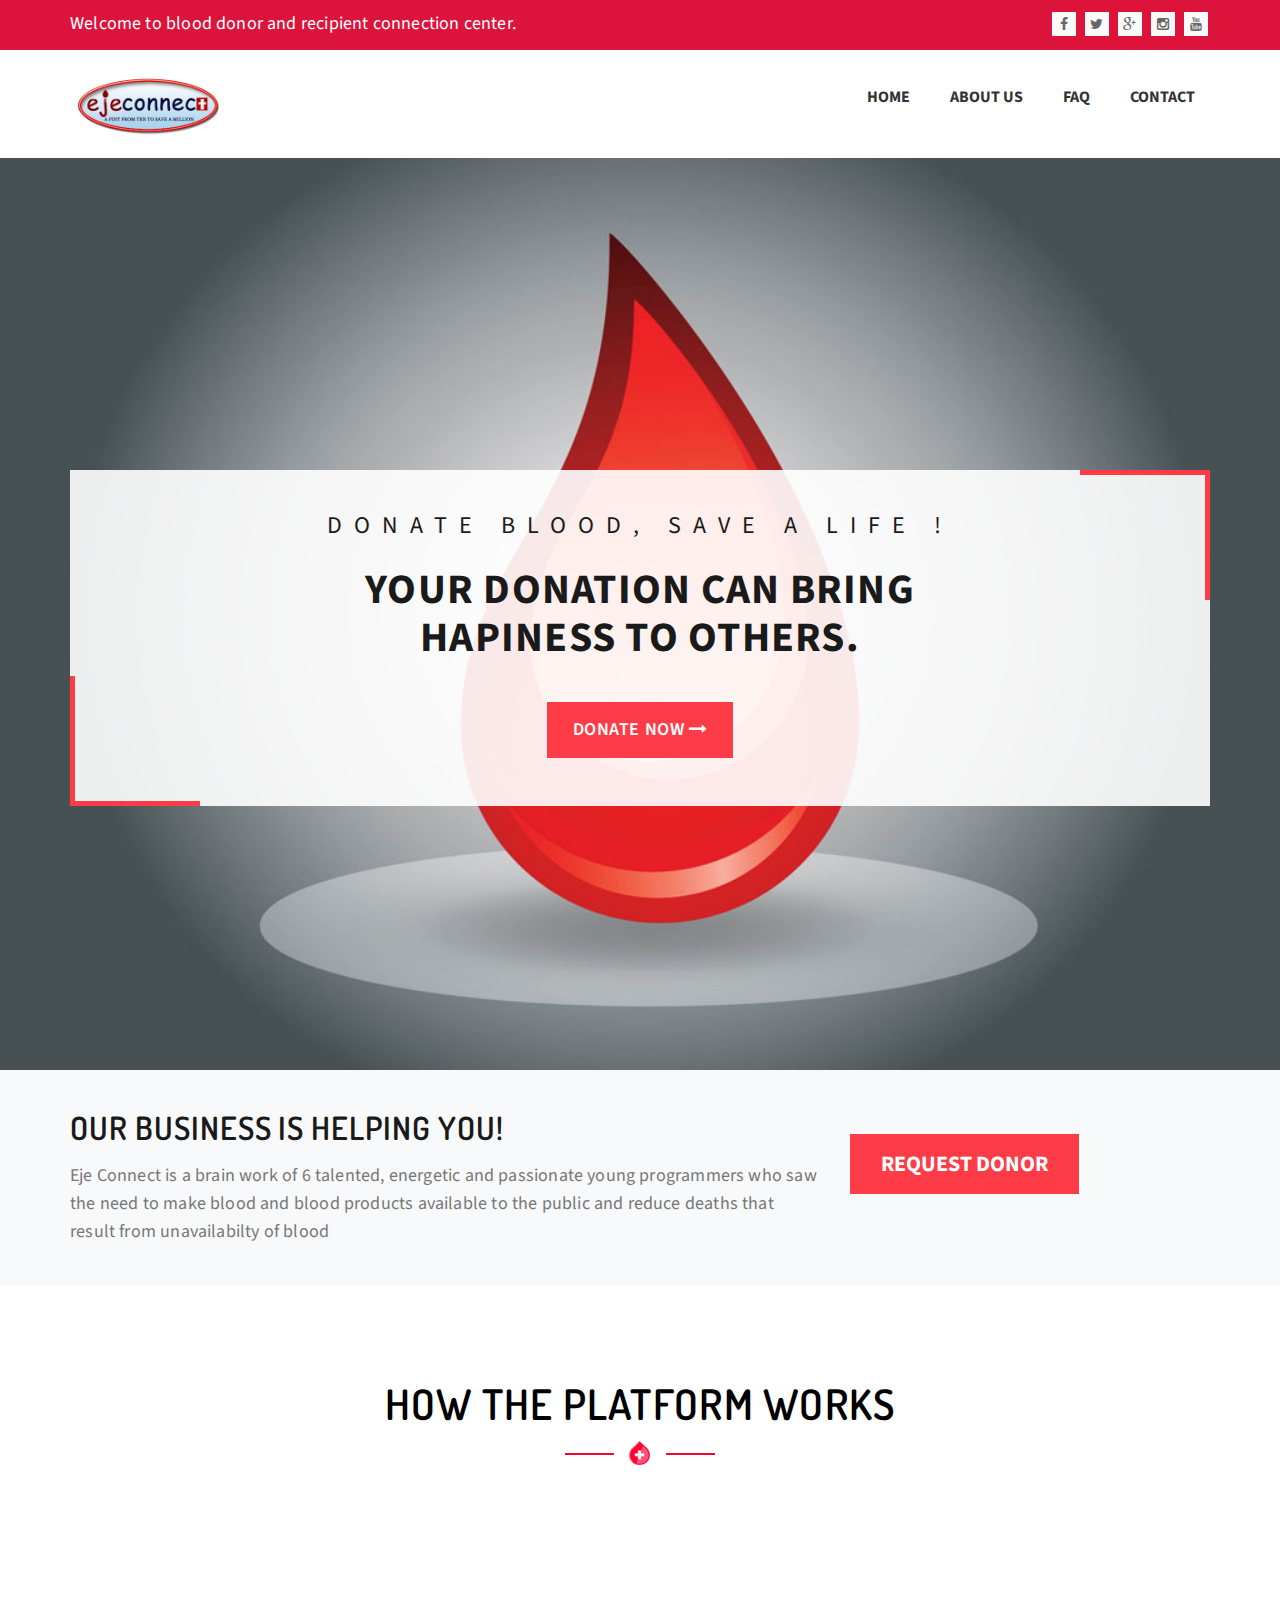
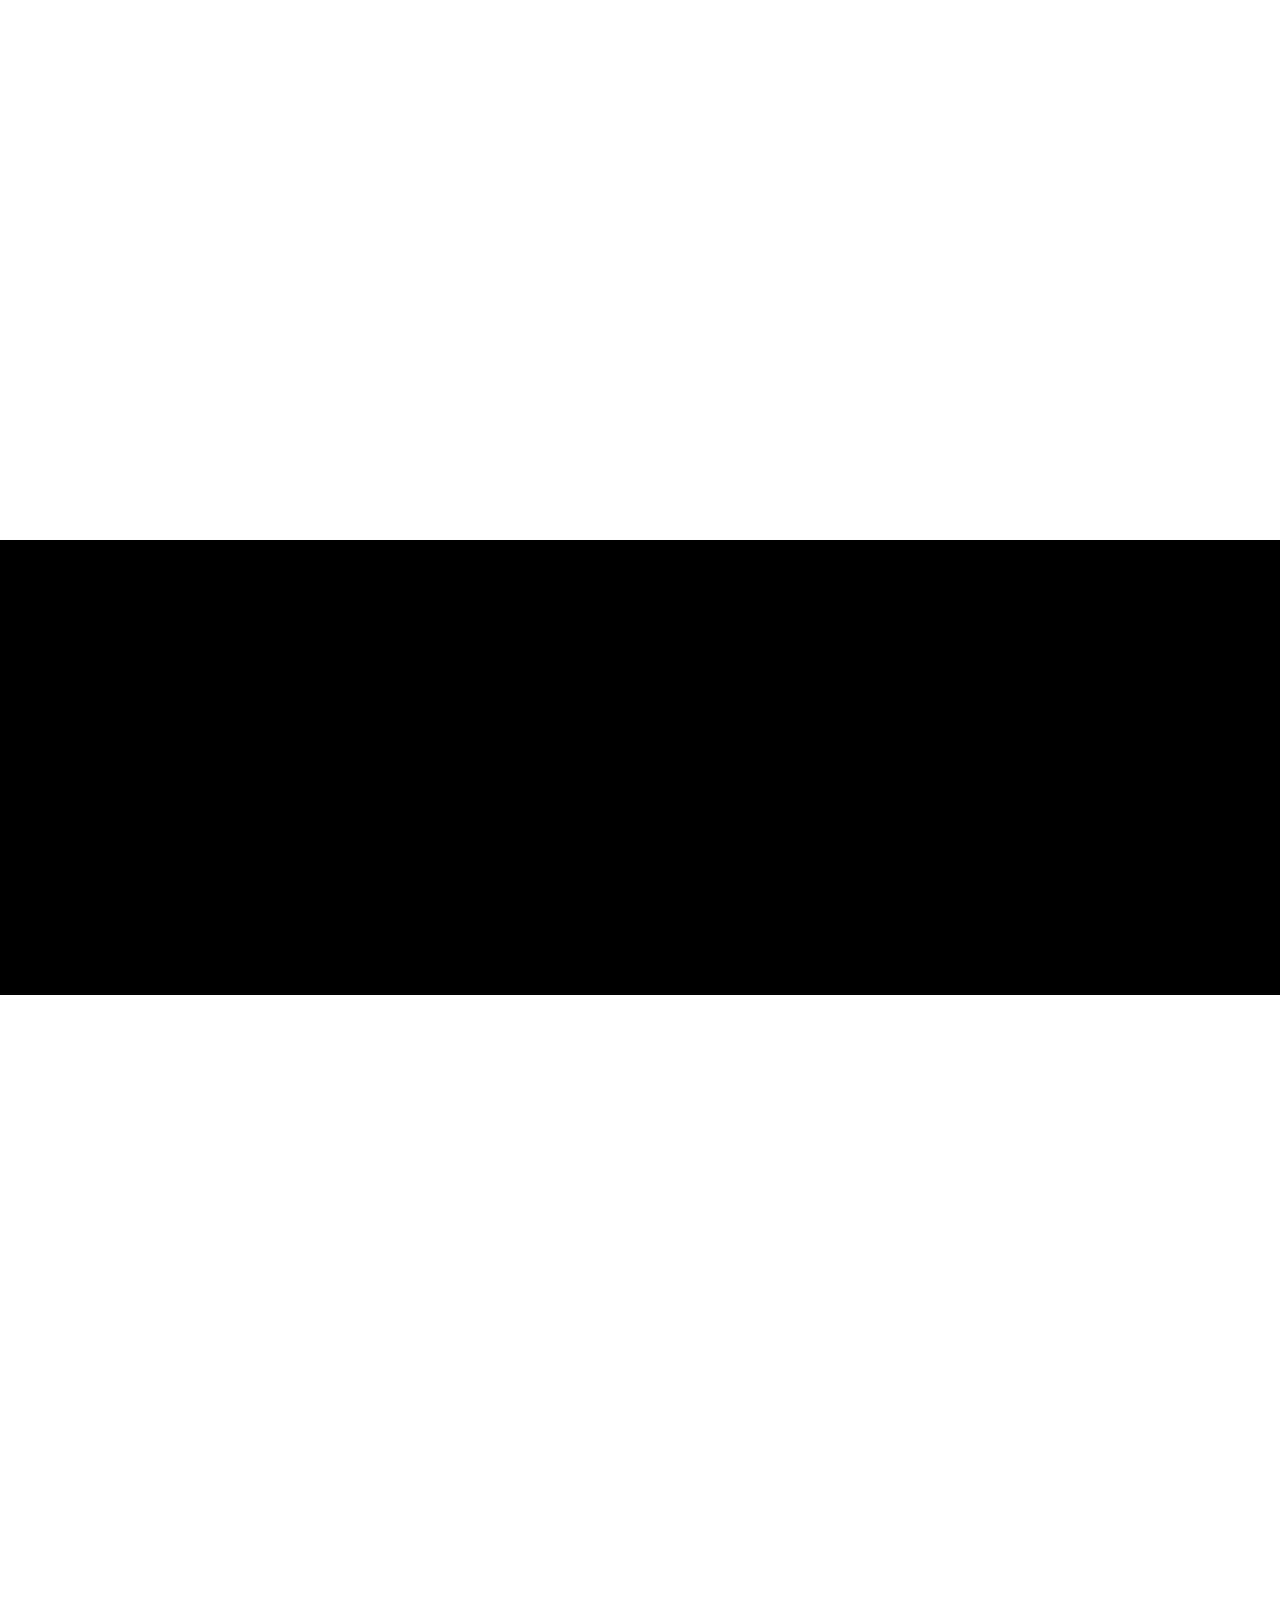
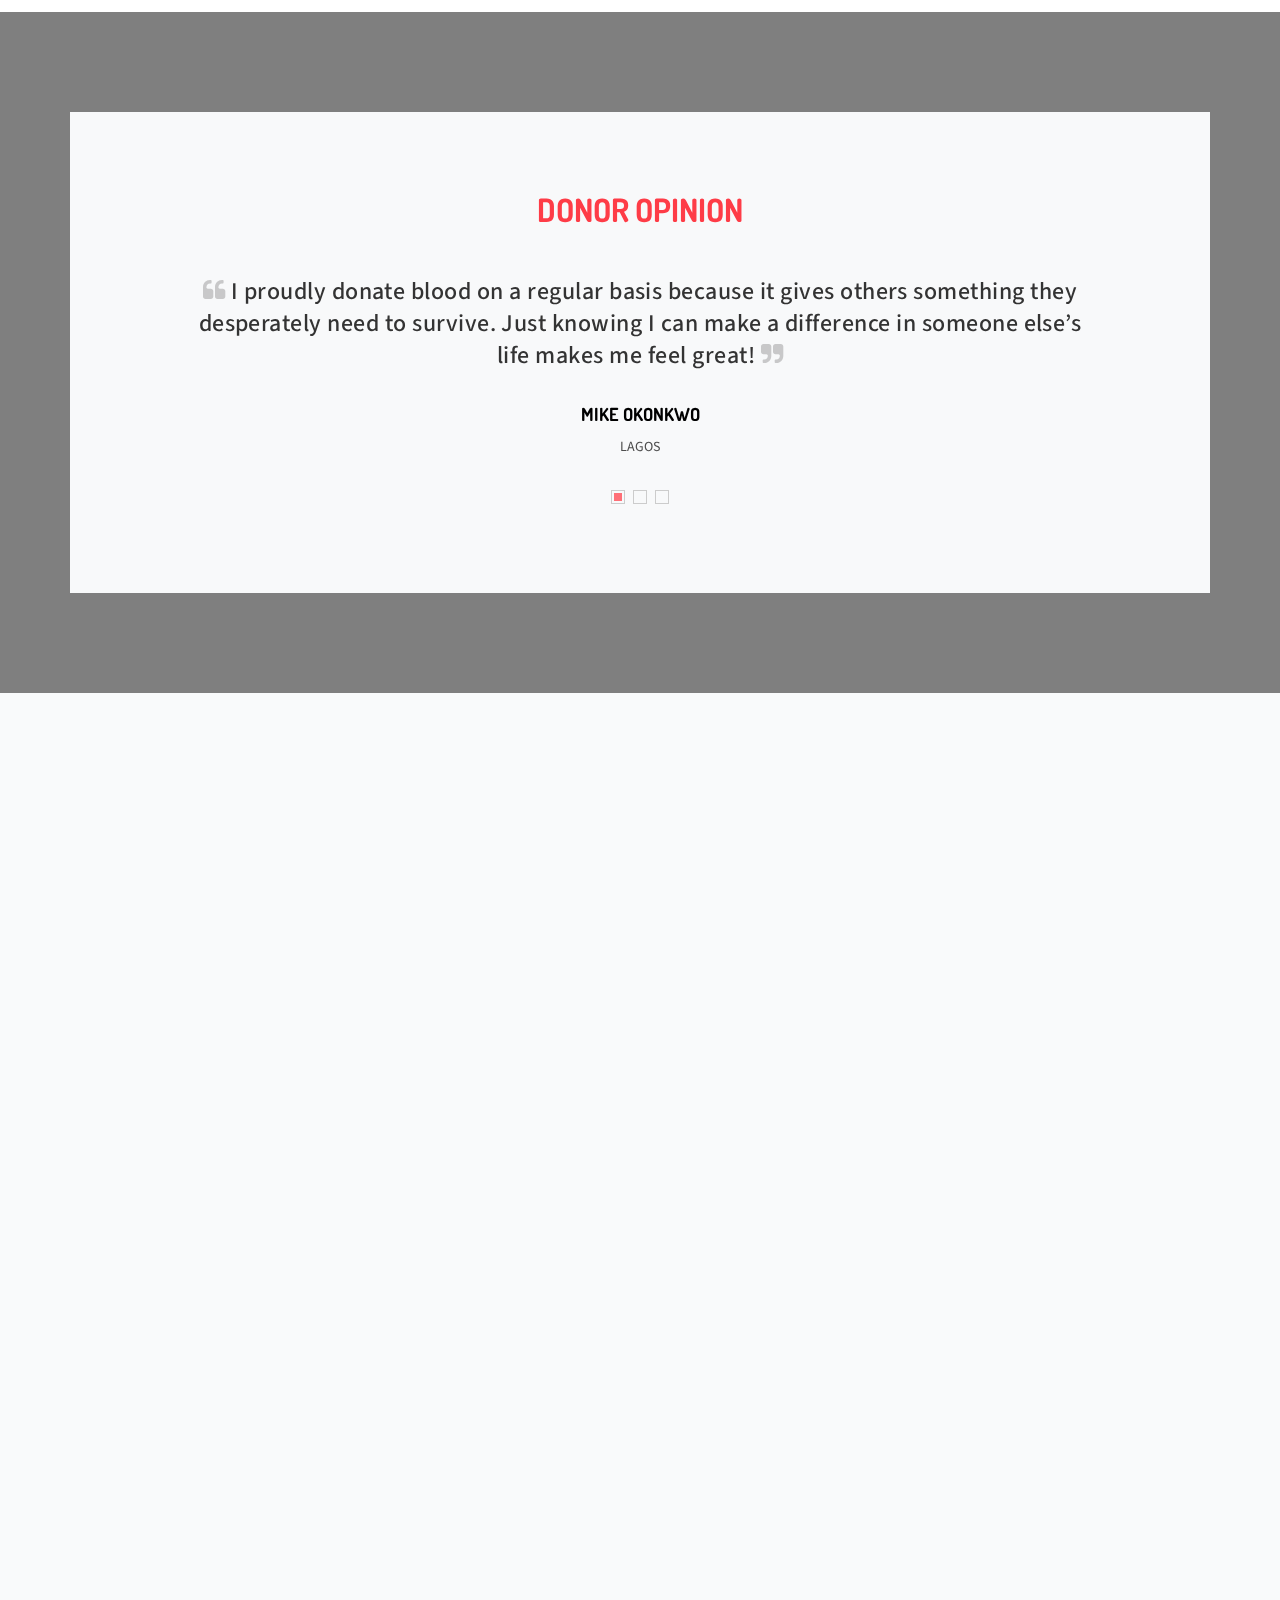
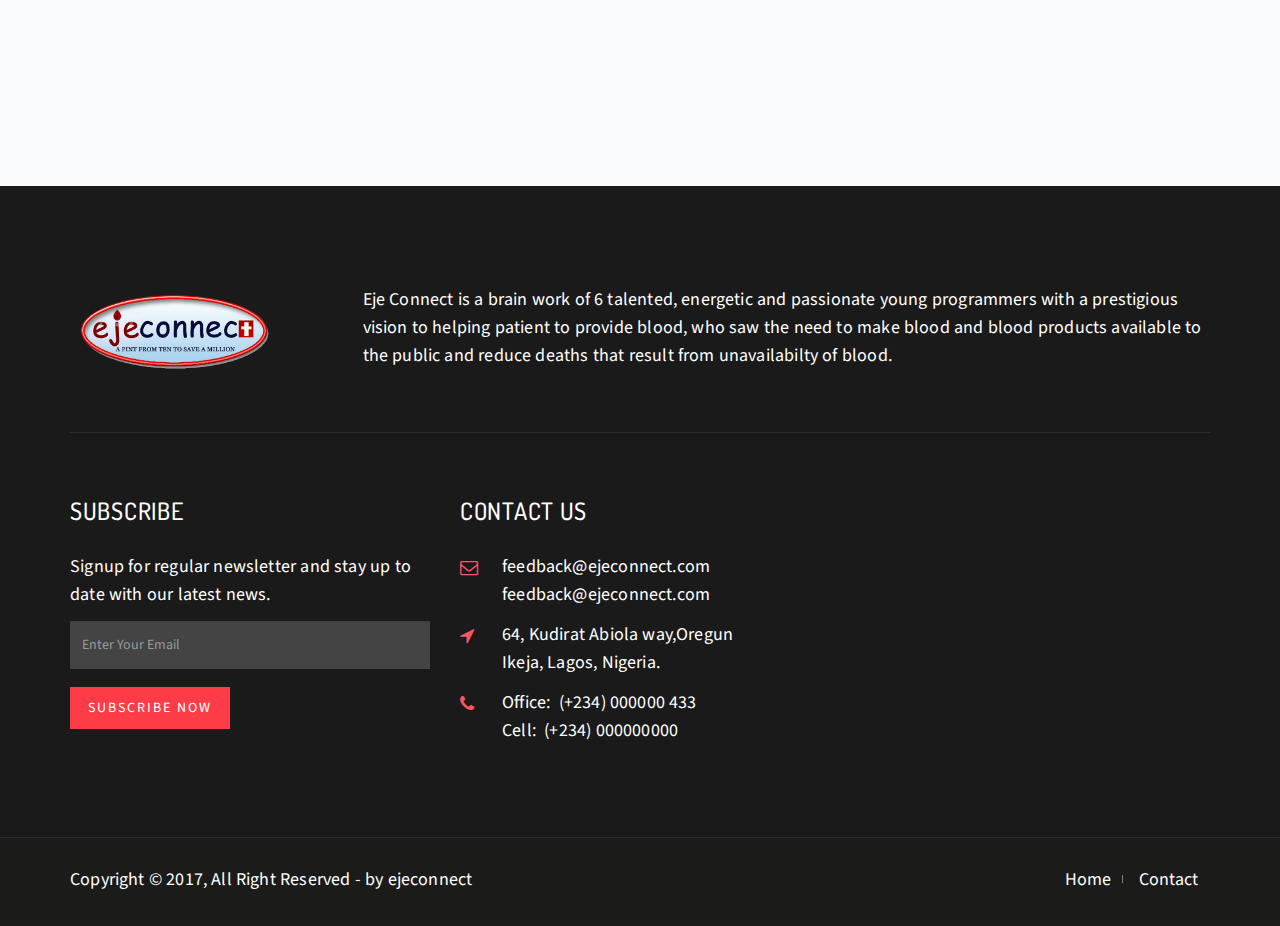
==== commit cc3582b4: "Add to existing file" ====
--- a/index.html
+++ b/index.html
@@ -39,7 +39,7 @@
 
                         <div class="col-md-8 col-sm-12">
 
-                            <p>Welcome to replacement donor and recipient connection center.</p>
+                            <p>Welcome to blood donor and recipient connection center.</p>
 
                         </div>
 
--- a/css/styles.css
+++ b/css/styles.css
@@ -3437,7 +3437,7 @@
   content: "";
 }
 .section-counter {
-  background-image: url("../images/counter_bg.jpg");
+  background-color: black;
   background-repeat: no-repeat;
   background-position: 0 70%;
   background-size: cover;
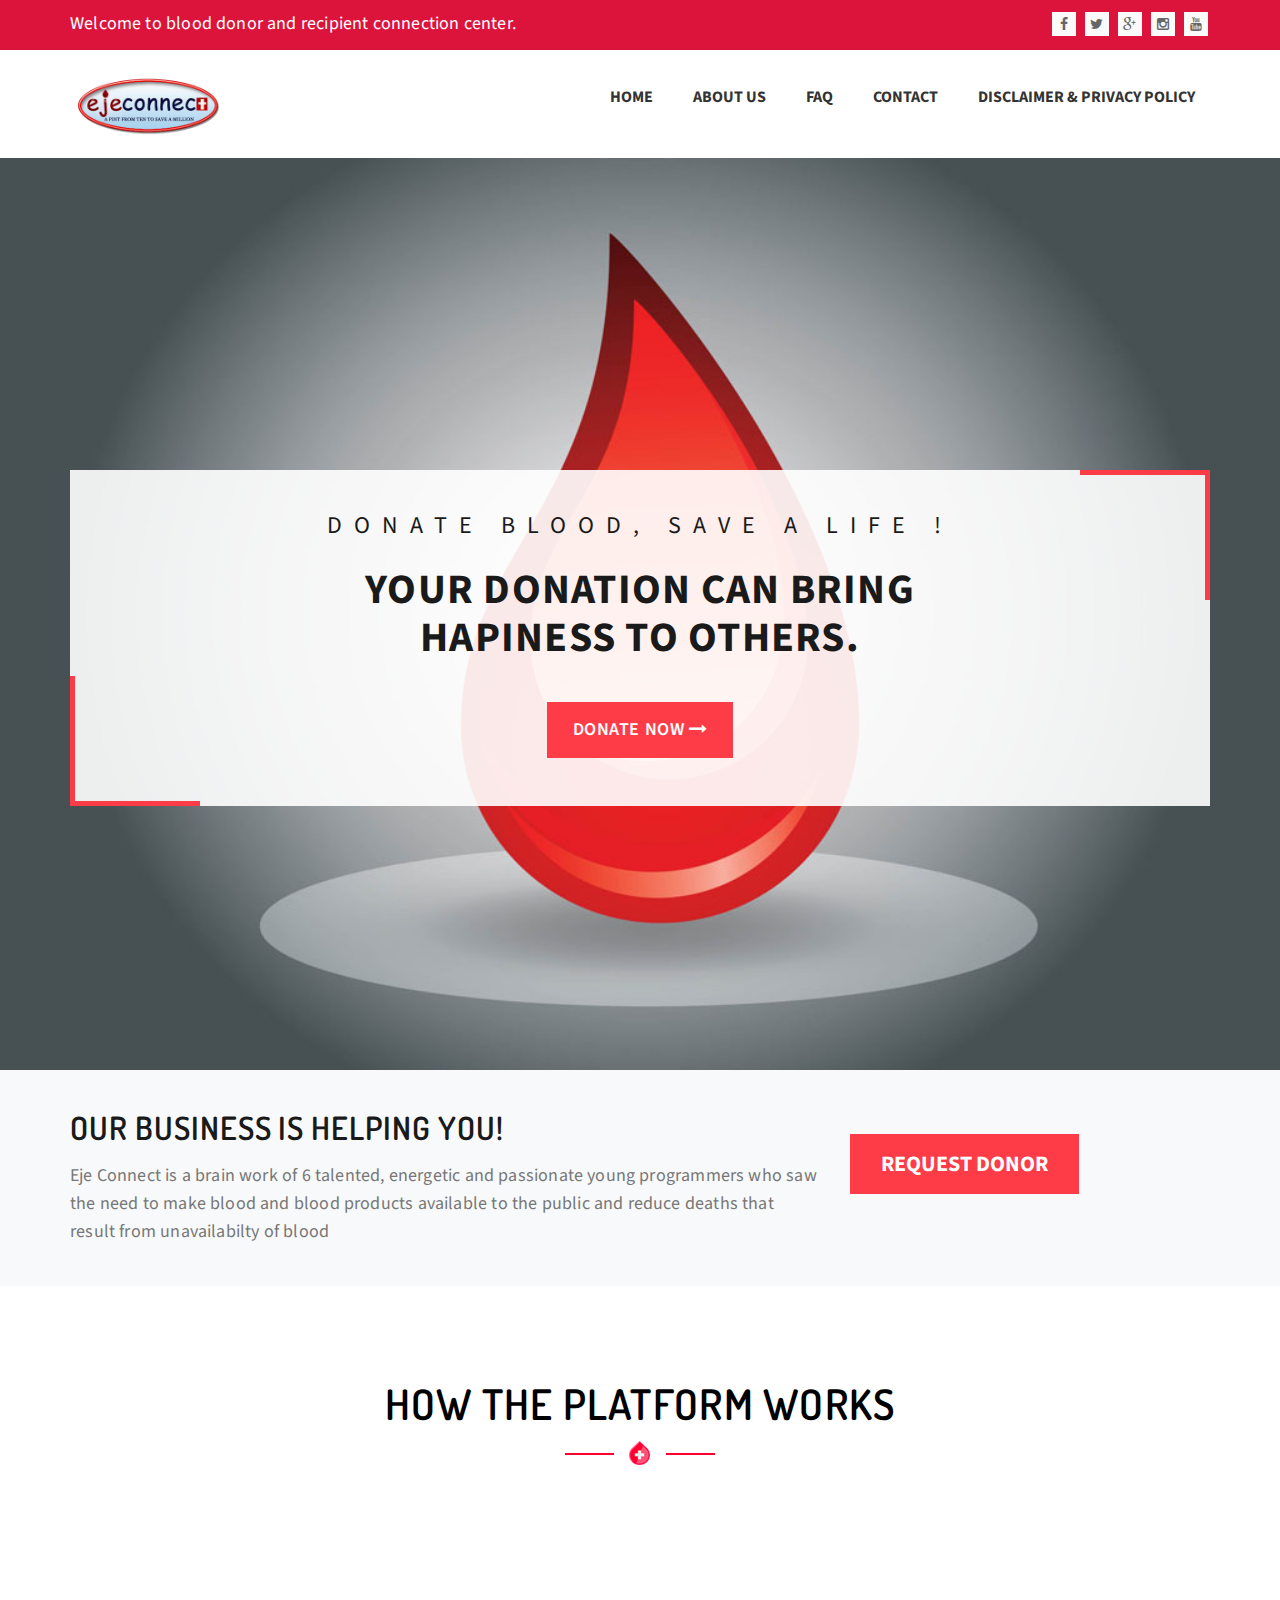
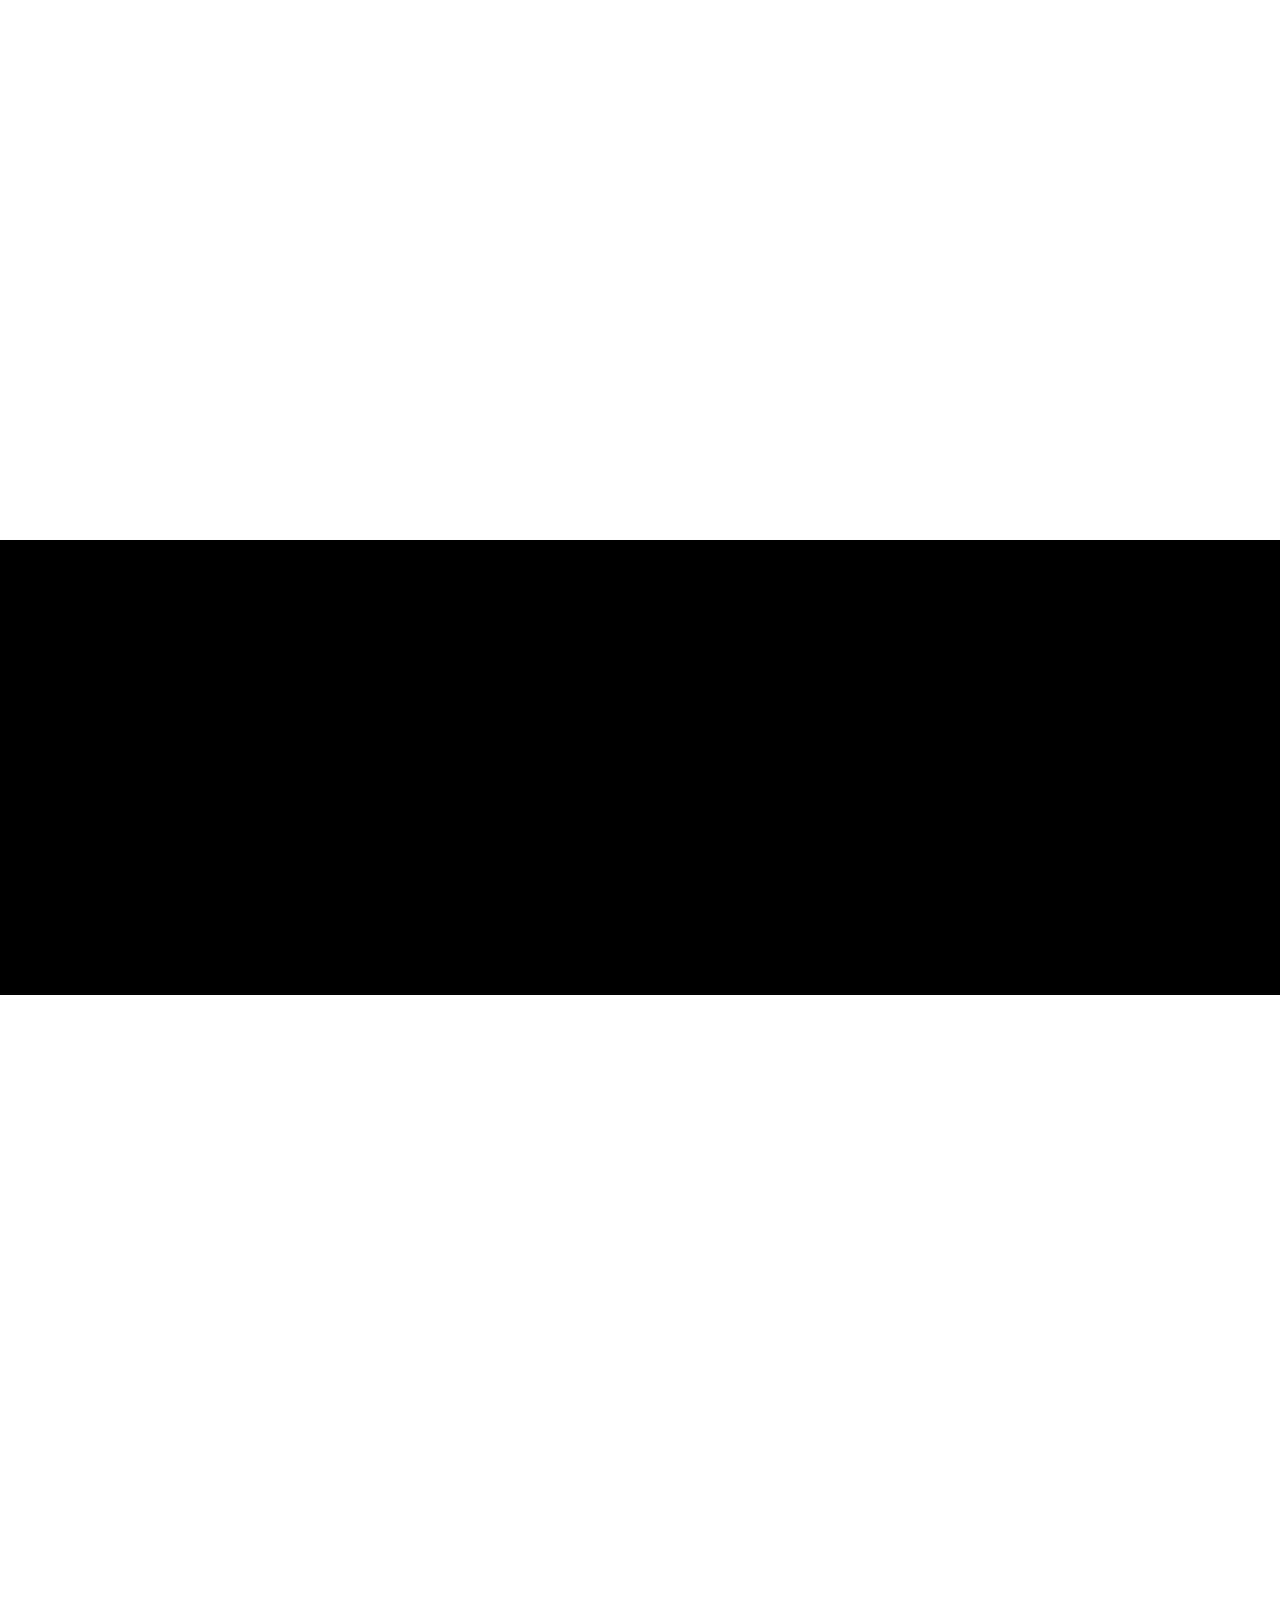
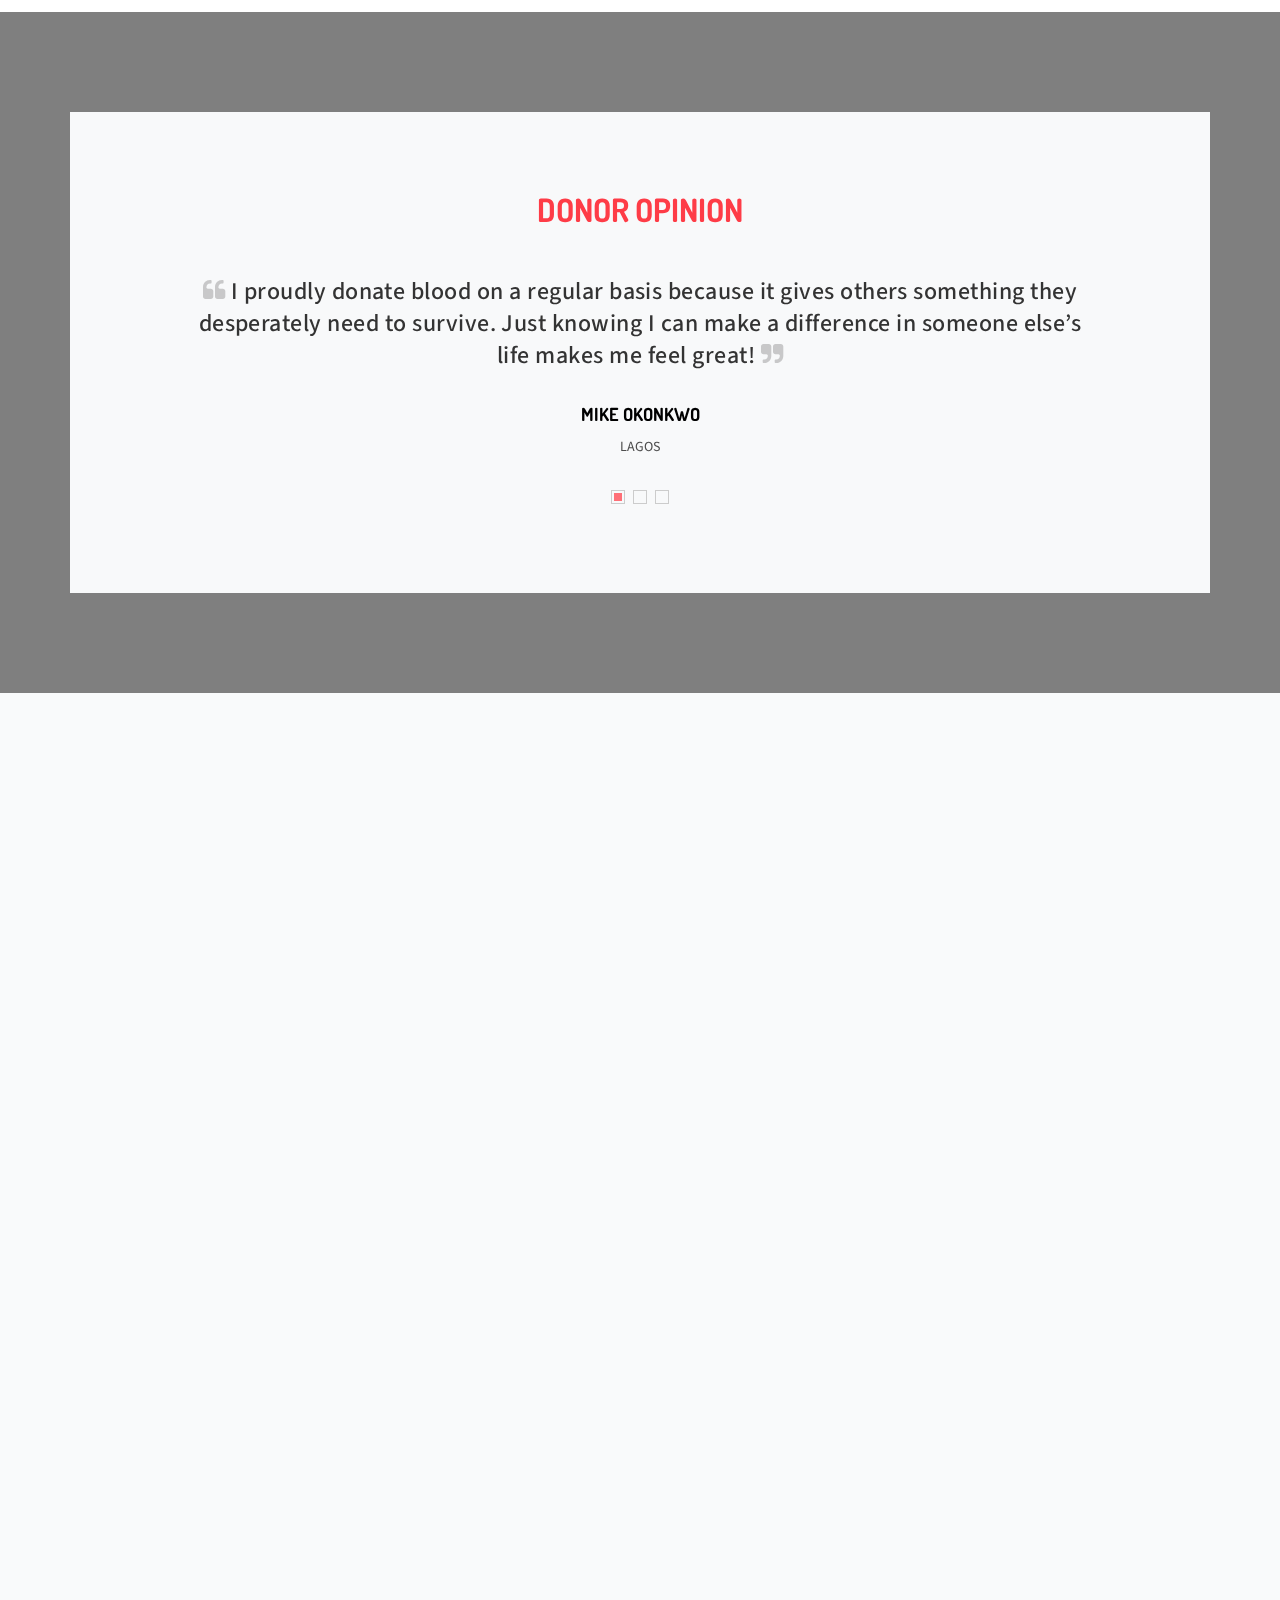
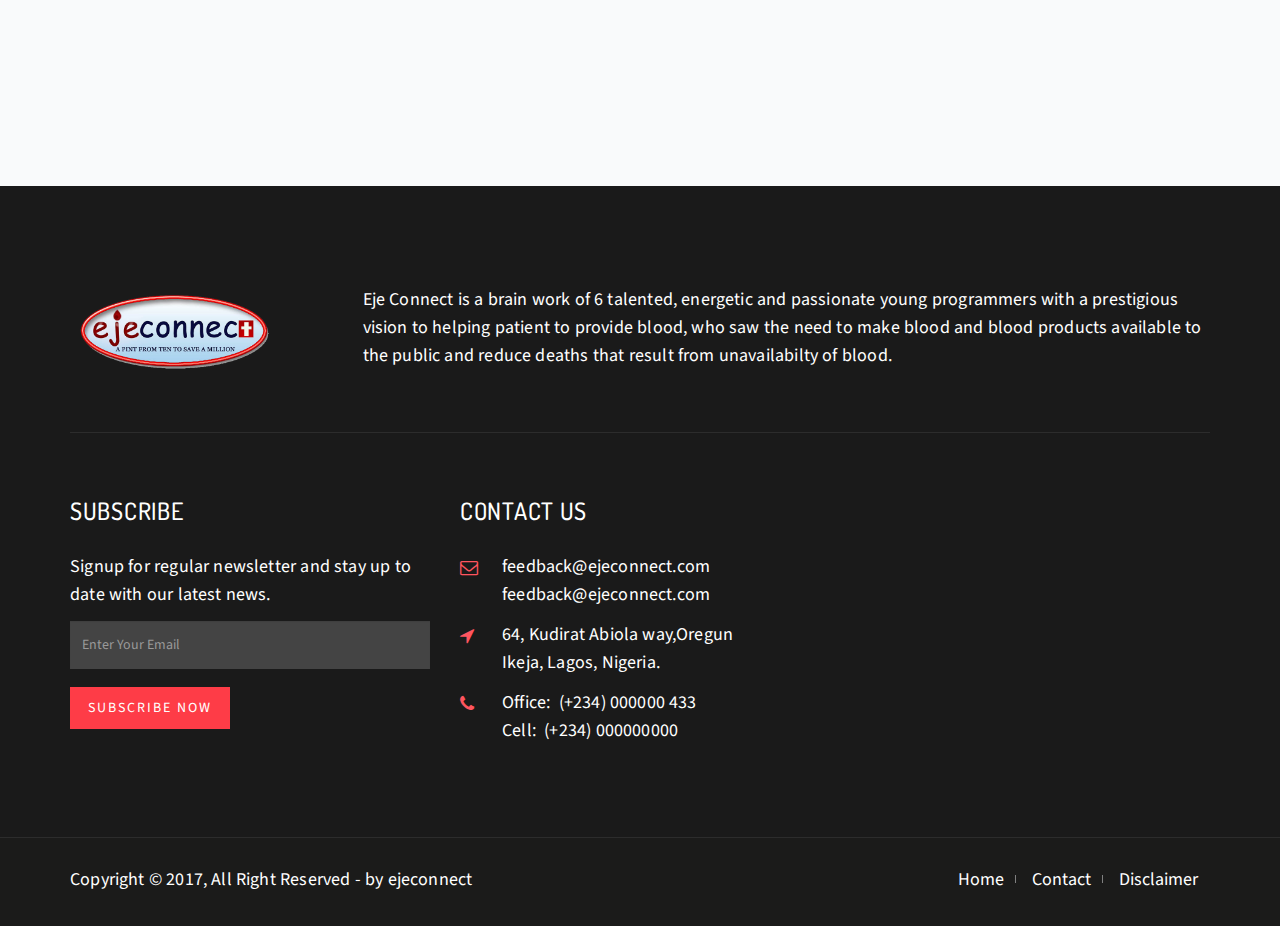
==== commit 7dd022c2: "add files" ====
--- a/index.html
+++ b/index.html
@@ -3,7 +3,7 @@
 
 <head>
         <meta charset="utf-8">
-        <title>EJE CONNECT PROJECT</title>
+        <title>Home/EjeConnect</title>
         <meta name="viewport" content="width=device-width, initial-scale=1, maximum-scale=1">
         <meta name="description" content="EJE CONNECT PROJECT">
         <meta name="author" content="xenioushk">
@@ -108,6 +108,10 @@
 -->
 
                                 <li><a href="contact.html">Contact</a></li>
+                                <li>
+                                    <a href="disclaimer.html">Disclaimer & Privacy Policy</a>
+                                </li>
+                                
                             </ul>
                         </div>
                     </div>
@@ -837,6 +841,13 @@
                                         <li>
                                             <a href="contact.html">Contact</a>
                                         </li>
+                                        
+                                        <li>
+                                            <a href="disclaimer.html">Disclaimer</a>
+                                        </li>
+                                        
+                                        
+                                        
                                     </ul>
                                 </nav>
                             </div> <!--  end .footer-nav  -->
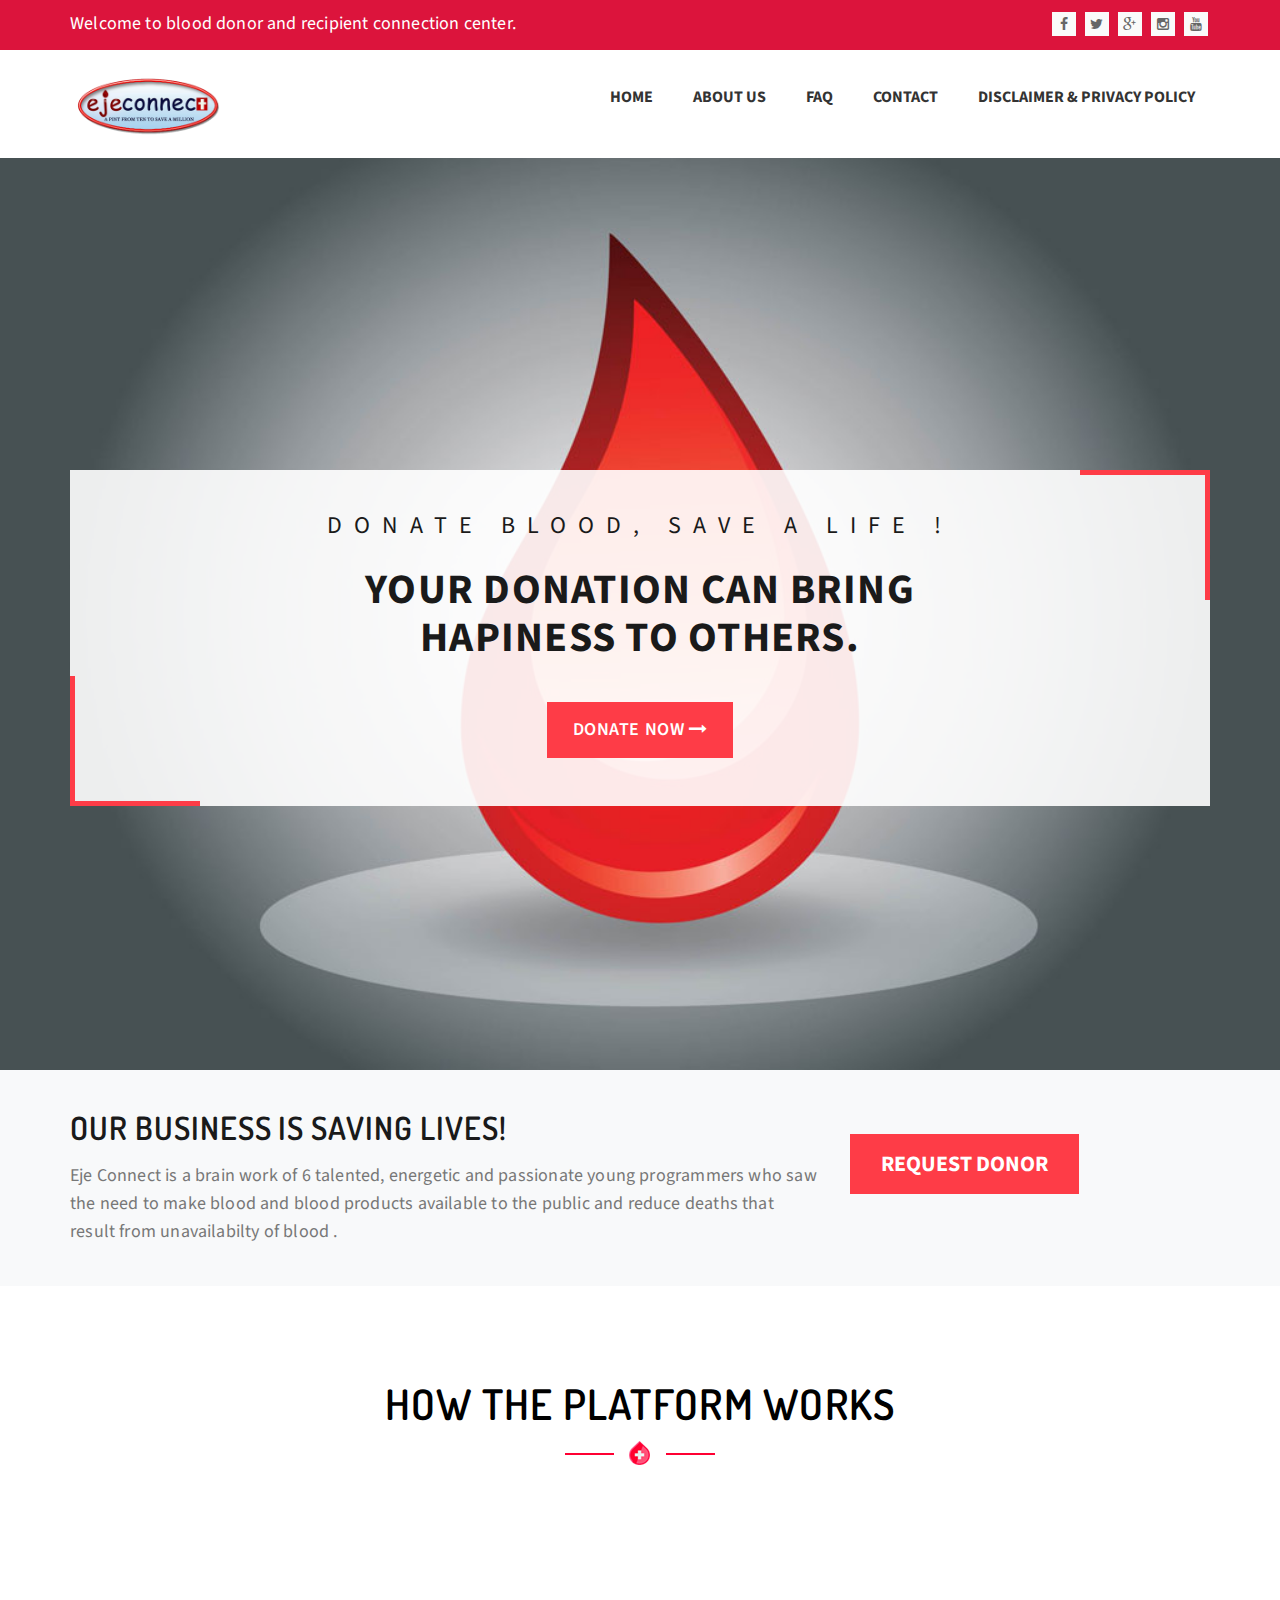
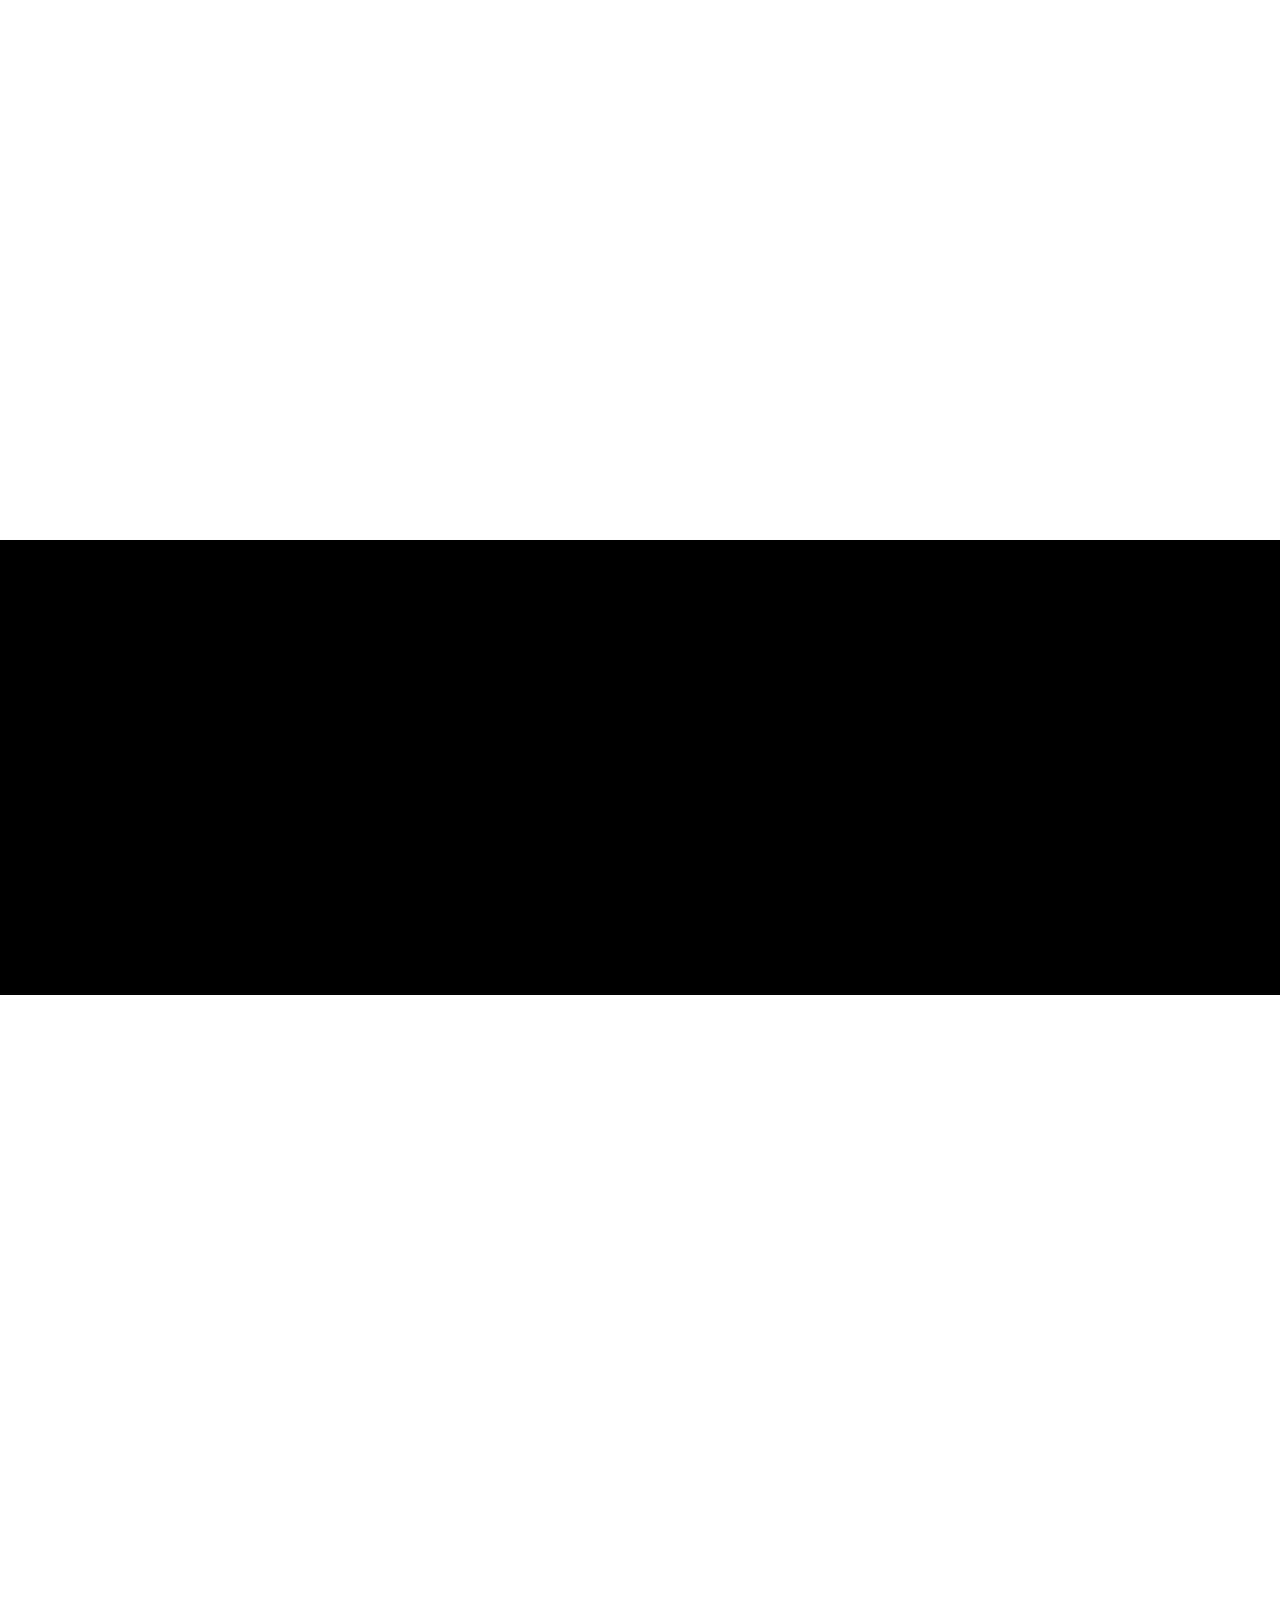
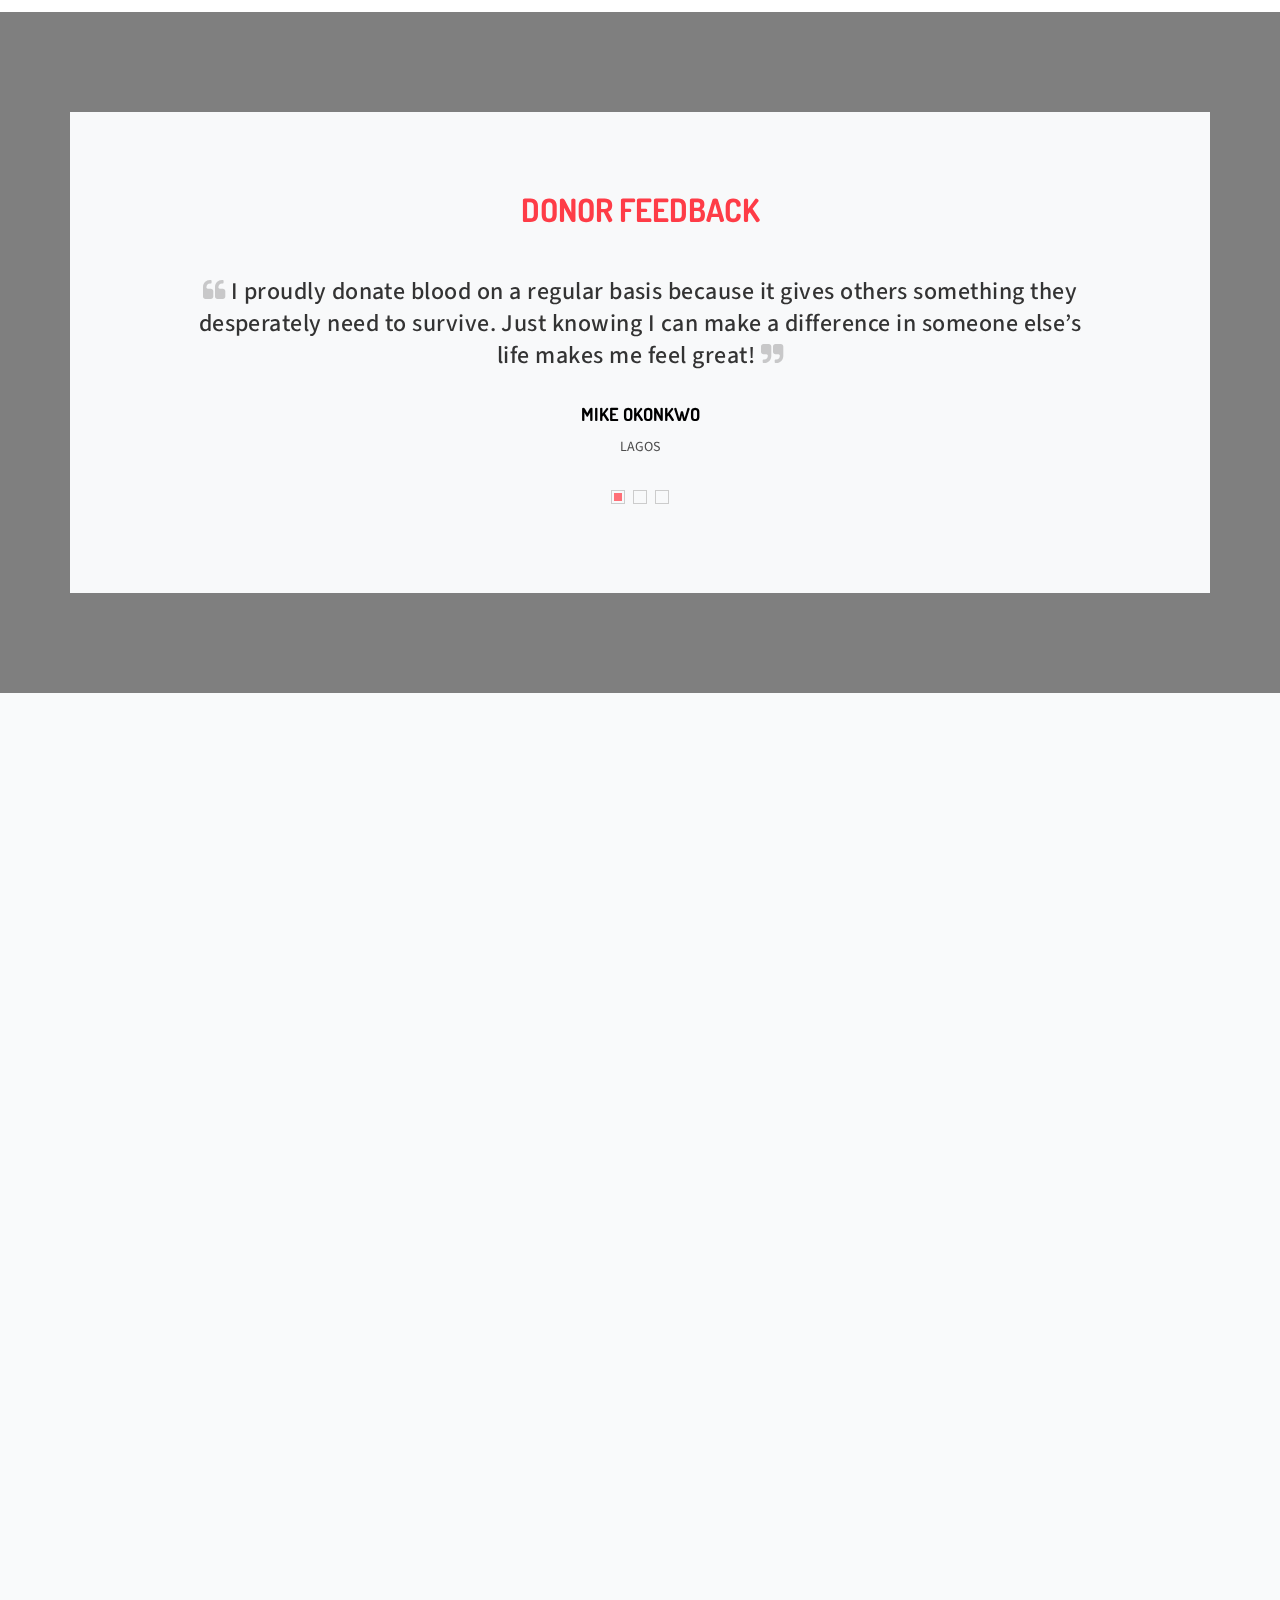
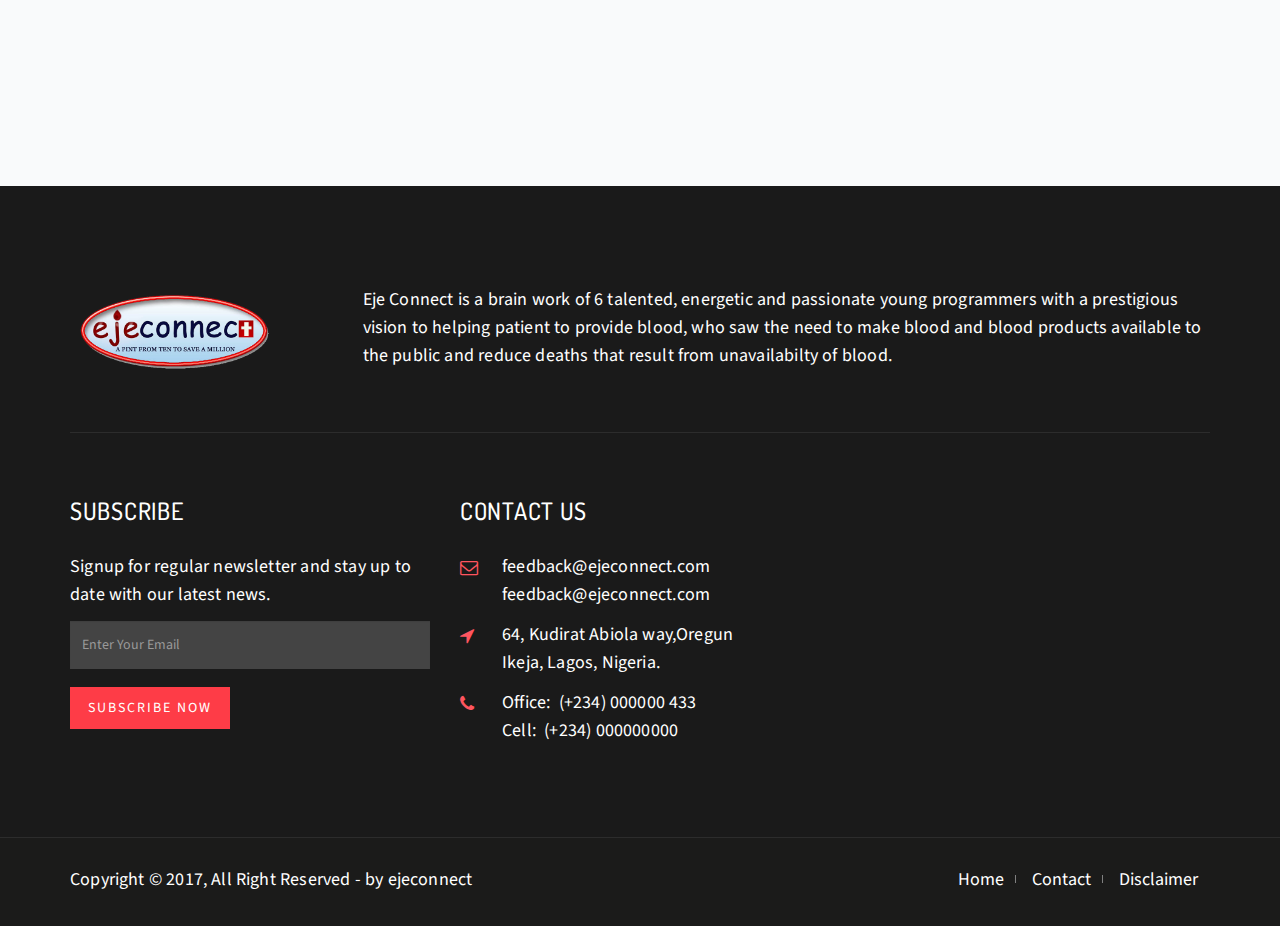
==== commit 043a9678: "add files" ====
--- a/index.html
+++ b/index.html
@@ -173,9 +173,9 @@
             <div class="container">
                 <div class="row">
                     <div class="col-lg-8 col-md-8 col-sm-12 col-xs-12">
-                        <h2>Our Business is Helping You!</h2>
+                        <h2>Our Business is Saving Lives!</h2>
                         <p>
-                            Eje Connect is a brain work of 6 talented, energetic and passionate young programmers who saw the need to make blood and blood products available to the public and reduce deaths that result from unavailabilty of blood                            
+                            Eje Connect is a brain work of 6 talented, energetic and passionate young programmers who saw the need to make blood and blood products available to the public and reduce deaths that result from unavailabilty of blood .                           
                         </p>
                     </div> <!--  end .col-md-8  -->
                     <div class="col-lg-4 col-md-4 col-sm-12 col-xs-12">
@@ -332,7 +332,7 @@
 
                             <i class="fa fa-users icon"></i>
                             <span class="counter">100</span>                             
-                            <h4>Happy Recipient</h4>
+                            <h4>Happy Recipients</h4>
 
                         </div>
 
@@ -434,7 +434,7 @@
                     <div class="col-md-10 col-md-offset-1 col-sm-12">
 
                         <div class="testimony-layout-1">
-                            <h3 class="people-quote">Donor Opinion</h3>
+                            <h3 class="people-quote">Donor Feedback</h3>
                             <p class="testimony-text">
                                 <i class="fa fa-quote-left" aria-hidden="true"></i>
                                 I proudly donate blood on a regular basis because it gives others something they desperately need to survive. Just knowing I can make a difference in someone else’s life makes me feel great!                                 
@@ -451,7 +451,7 @@
                     <div class="col-md-10 col-md-offset-1 col-sm-12">
 
                         <div class="testimony-layout-1">
-                            <h3 class="people-quote">Donor Opinion</h3>
+                            <h3 class="people-quote">Donor Feedback</h3>
                             <p class="testimony-text">
                                 <i class="fa fa-quote-left" aria-hidden="true"></i>
                                 I have been a donor since high school. Although I have not been a donor every year, I always want to give to the human race. I love to help others! Moreover it gives a real peace in my mind.                                   
@@ -468,7 +468,7 @@
                     <div class="col-md-10 col-md-offset-1 col-sm-12">
 
                         <div class="testimony-layout-1">
-                            <h3 class="people-quote">Recipient Opinion</h3>
+                            <h3 class="people-quote">Recipient Feedback</h3>
                             <p class="testimony-text">
                                 <i class="fa fa-quote-left" aria-hidden="true"></i>
                                 You gave me new life. I'm very grateful to you my donor.                                   
@@ -616,7 +616,7 @@
                 <div class="row section-heading-wrapper">
 
                     <div class="col-md-12 col-sm-12 text-center">
-                        <h2 class="section-heading">Feedbacks</h2>
+                        <h2 class="section-heading">Comments</h2>
                         <p class="section-subheading">
                             Latest comments from users and news
                         </p>
